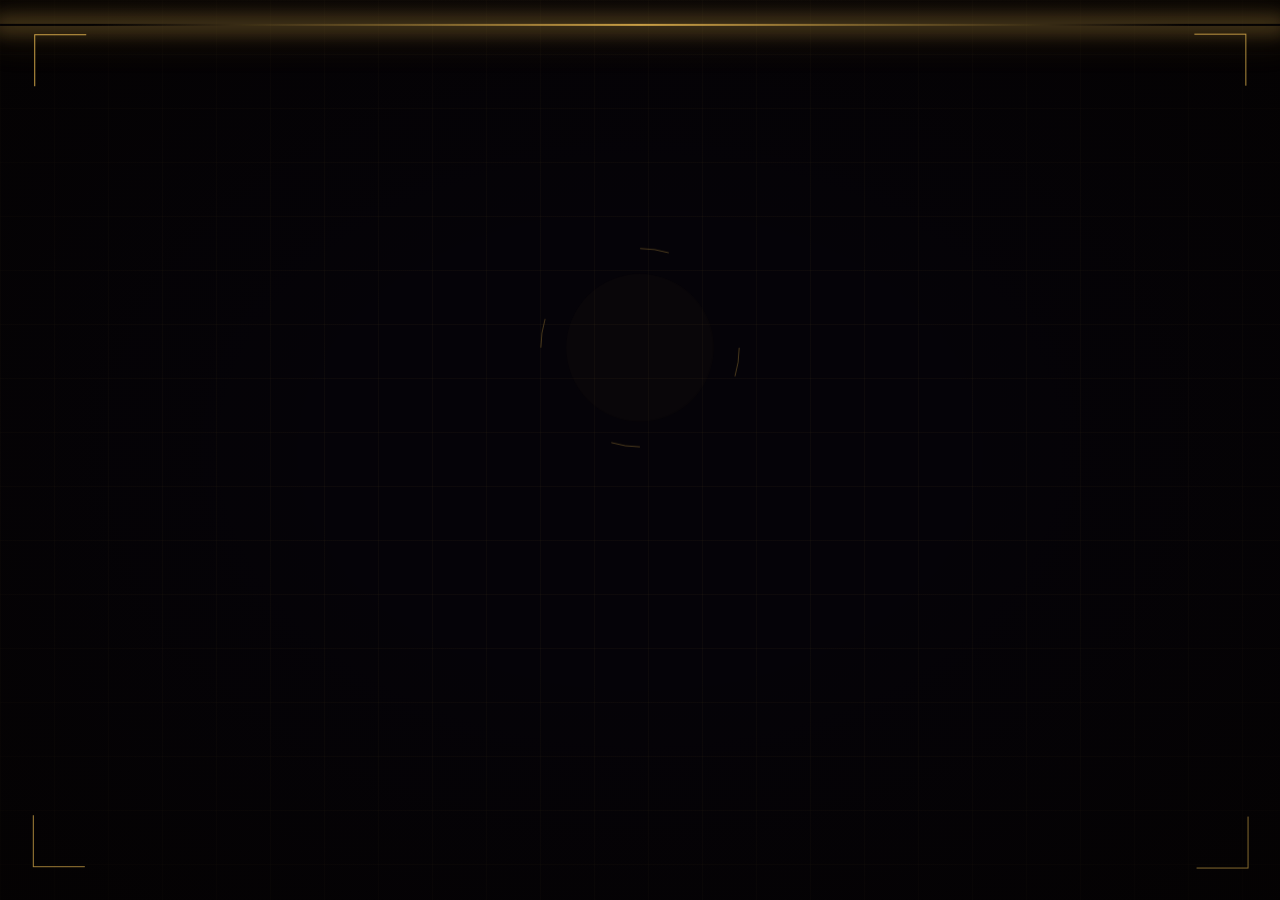
==== index.html @ ce374426 "fix: Public font CORS (relative), SW v2, preload crossorigin fix" ====
﻿<!DOCTYPE html>
<html lang="zh-CN">
<head>
  <meta charset="UTF-8">
  <meta name="viewport" content="width=device-width, initial-scale=1.0, viewport-fit=cover">
  <title>CSC路Alliance锛歅ublic WM</title>
  <link rel="icon" type="image/png" href="picture/websitelogo.png">
  <style>body{opacity:0}</style>
  <link rel="stylesheet" href="css/main.css">
  <link rel="stylesheet" href="css/fui-core.css">
  <link rel="preload" href="/js/price-key.js" as="script">
  <link rel="preload" href="/api/kv?key=wm_items_json" as="fetch">
  <link rel="preload" href="/api/kv?key=avg_prices_full_json" as="fetch">
  <link rel="preconnect" href="https://pwm-api.wfspeed.run" crossorigin>
  <link rel="preconnect" href="https://cdn.jsdelivr.net" crossorigin>
  <link rel="preconnect" href="https://raw.githubusercontent.com" crossorigin>
  <script src="js/fui-core.js"></script>
</head>
<body>
  <canvas id="star-canvas"></canvas>
  <div class="nebula-bg"></div>

  <!-- 椤堕儴 Header锛歭ogo + 6 瀵艰埅 + 鐧诲嚭锛屽叡 8 绛夊垎鍖哄潡锛? 鏉℃殫閲戞枩绾垮垎鍓?-->
  <header class="bw-header">
    <div class="bw-header-row">
      <a href="/" class="bw-htab bw-brand" title="杩斿洖涓婚〉"><span class="bw-tab-fill"></span><span class="bw-nav-shine"></span>
        <img src="picture/WS-logo-2.png" class="bw-brand-logo-img" alt="WS">
        <div class="bw-brand-text">
          <span class="bw-brand-cn">CSC路Alliance</span>
          <span class="bw-brand-sub">PUBLIC <span class="bw-brand-wm">WM</span></span>
        </div>
        <span class="bw-brand-hover-label">閲嶈繑涓婚〉</span>
      </a>
      <span class="bw-nav-slash" aria-hidden="true"></span>
      <a href="https://world.wfspeed.run" target="_blank" rel="noopener" class="bw-htab bw-nav-link"><span class="bw-tab-fill"></span><span class="bw-nav-shine"></span><span class="bw-nav-label">涓栫晫鐘舵€?/span></a>
      <span class="bw-nav-slash" aria-hidden="true"></span>
      <a href="https://eelog.wfspeed.run"      target="_blank" rel="noopener" class="bw-htab bw-nav-link"><span class="bw-tab-fill"></span><span class="bw-nav-shine"></span><span class="bw-nav-label">鏃ュ織鍒嗘瀽</span></a>
      <span class="bw-nav-slash" aria-hidden="true"></span>
      <a href="https://item.wfspeed.run"        target="_blank" rel="noopener" class="bw-htab bw-nav-link"><span class="bw-tab-fill"></span><span class="bw-nav-shine"></span><span class="bw-nav-label">鐗╁搧鏌ヨ</span></a>
      <span class="bw-nav-slash" aria-hidden="true"></span>
      <a href="https://relic.wfspeed.run" target="_blank" rel="noopener" class="bw-htab bw-nav-link"><span class="bw-tab-fill"></span><span class="bw-nav-shine"></span><span class="bw-nav-label">鏍告婧簮</span></a>
      <span class="bw-nav-slash" aria-hidden="true"></span>
      <a href="/quant"                                                        class="bw-htab bw-nav-link"><span class="bw-tab-fill"></span><span class="bw-nav-shine"></span><span class="bw-nav-label">閲忓寲鎿嶄綔</span></a>
      <span class="bw-nav-slash" aria-hidden="true"></span>
      <a href="/auctions"                                                     class="bw-htab bw-nav-link"><span class="bw-tab-fill"></span><span class="bw-nav-shine"></span><span class="bw-nav-label">鎷嶅崠鍔熻兘</span></a>
      <span class="bw-nav-slash" aria-hidden="true"></span>
      <button class="bw-htab bw-nav-link" id="bw-logout-btn" title="閫€鍑虹櫥褰?><span class="bw-tab-fill"></span><span class="bw-nav-shine"></span><span class="bw-nav-label">鐧诲嚭璐﹀彿</span></button>
      <!-- 姹夊牎鎸夐挳锛氫粎绉诲姩绔彲瑙?-->
      <button class="bw-hamburger" id="bw-hamburger" aria-label="瀵艰埅鑿滃崟" aria-expanded="false">
        <span class="bw-tab-fill"></span>
        <span class="bw-hamburger-icon"><span></span><span></span><span></span></span>
      </button>
    </div>
  </header>
  <!-- 绉诲姩绔娊灞夊鑸?-->
  <div class="bw-drawer-overlay" id="bw-drawer-overlay" aria-hidden="true"></div>
  <nav class="bw-drawer" id="bw-drawer" aria-label="绉诲姩绔鑸?>
    <div class="bw-drawer-head">
      <img src="picture/WS-logo-2.png" class="bw-drawer-head-logo" alt="WS">
      <div><span class="bw-drawer-head-cn">CSC路Alliance</span><span class="bw-drawer-head-sub">PUBLIC <span class="bw-brand-wm">WM</span></span></div>
    </div>
    <div class="bw-drawer-nav">
      <a href="/"    class="bw-drawer-link is-current">涓婚〉</a>
      <a href="https://world.wfspeed.run" target="_blank" rel="noopener" class="bw-drawer-link">涓栫晫鐘舵€?/a>
      <a href="https://eelog.wfspeed.run"      target="_blank" rel="noopener" class="bw-drawer-link">鏃ュ織鍒嗘瀽</a>
      <a href="https://item.wfspeed.run"        target="_blank" rel="noopener" class="bw-drawer-link">鐗╁搧鏌ヨ</a>
      <div class="bw-drawer-sep"></div>
      <a href="https://relic.wfspeed.run" target="_blank" rel="noopener" class="bw-drawer-link">鏍告婧簮</a>
      <a href="/quant"      class="bw-drawer-link">閲忓寲鎿嶄綔</a>
      <a href="/auctions"   class="bw-drawer-link">鎷嶅崠鍔熻兘</a>
    </div>
    <div class="bw-drawer-logout">
      <button class="bw-drawer-logout-btn" id="bw-drawer-logout-btn">鐧诲嚭璐﹀彿</button>
    </div>
  </nav>

  <!-- 鐧诲嚭浜屾纭寮圭獥 -->
  <div class="bw-confirm-overlay" id="bw-logout-confirm" aria-hidden="true">
    <div class="bw-confirm-box">
      <span class="bw-c bw-c-tl"></span><span class="bw-c bw-c-tr"></span>
      <span class="bw-c bw-c-bl"></span><span class="bw-c bw-c-br"></span>
      <div class="bw-confirm-icon">
        <svg width="30" height="30" viewBox="0 0 24 24" fill="none" stroke="currentColor" stroke-width="1.8" stroke-linecap="round" stroke-linejoin="round">
          <path d="M9 21H5a2 2 0 0 1-2-2V5a2 2 0 0 1 2-2h4"/>
          <polyline points="16 17 21 12 16 7"/>
          <line x1="21" y1="12" x2="9" y2="12"/>
        </svg>
      </div>
      <div class="bw-confirm-title">纭鐧诲嚭璐﹀彿锛?/div>
      <div class="bw-confirm-sub">鐧诲嚭鍚庨渶閲嶆柊杈撳叆閭涓庡彛浠ら獙璇佽韩浠?/div>
      <div class="bw-confirm-actions">
        <button class="bw-confirm-btn bw-confirm-cancel" id="bw-confirm-cancel">鍙栨秷</button>
        <button class="bw-confirm-btn bw-confirm-ok" id="bw-confirm-ok">纭鐧诲嚭</button>
      </div>
    </div>
  </div>

  <!-- 宸ㄥ瀷 Warframe 寰芥爣鍛煎惛鑳屾櫙 -->
  <div class="bw-wf-bg" aria-hidden="true"><img src="picture/warframe-logo-blue-black.svg" alt=""></div>

  <!-- 绫诲瀷绛涢€夊緞鍚戣彍鍗曪細涓績澶ф寜閽睍寮€涓€鍦堝彲澶嶉€夌殑 tag 鑺辩摚锛屽眳涓浐瀹氬崰灞?75%锛?
       鑳屾櫙妯＄硦锛屽昂瀵哥敤 vw/vh锛堜笉闅忕珯鍐呭瓧鍙风缉鏀惧姛鑳介敊浣嶏級銆傝姳鐡ｇ敱 main.js 鍔ㄦ€佺敓鎴愩€?
       蹇呴』鏀惧湪 main锛坧age-wrap锛夊闈⑩€斺€攑age-wrap 鐨?opacity:.95 浼氳瀹冨彉鎴?
       鍐呴儴 position:fixed 鍏冪礌鐨?containing block锛堜笉鍐嶆槸鐪熸瑙嗗彛锛夛紝
       涔嬪墠鎷嶅崠寮圭獥琚悶鎺夊氨鏄悓涓€涓潙锛岃繖閲屼笉鑳藉啀韪╀竴娆°€?-->
  <div class="bw-radial-overlay" id="bw-radial-overlay" aria-hidden="true">
    <div class="bw-radial-menu" id="bw-radial-menu">
      <button class="bw-radial-center" id="bw-radial-center-btn" title="纭绛涢€?>
        <img src="picture/WS-logo-2.png" alt="纭">
      </button>
    </div>
  </div>

  <!-- 绫诲瀷绛涢€夛細鎵嬫満绔笅鎷夊閫夐潰鏉挎湰浣擄紝鍚屾牱鍥犱负 page-wrap 鐨?opacity:.95
       涓嶈兘鏀惧湪 <main> 閲岄潰锛堜細瀵艰嚧 position:fixed 瀹氫綅鍩哄噯閿欒銆侀潰鏉胯椤跺嚭灞忓箷锛夈€?
       瑙﹀彂鎸夐挳浠嶅湪宸ュ叿鏍忓師浣嶏紝杩欓噷鍙斁灞曞紑鍚庣殑闈㈡澘銆?-->
  <div class="bw-type-dd-panel" id="bw-type-dd-panel" aria-hidden="true">
    <div class="bw-type-dd-list" id="bw-type-dd-list"></div>
    <div class="bw-type-dd-actions">
      <button class="bw-type-dd-btn" id="bw-type-dd-clear" type="button">娓呯┖</button>
      <button class="bw-type-dd-btn bw-type-dd-btn-primary" id="bw-type-dd-apply" type="button">纭畾绛涢€?/button>
    </div>
  </div>

  <main class="page-wrap bw-wrap">
    <!-- 涓汉璧勬枡鍗?-->
    <section class="bw-profile-card" id="bw-profile-card">
      <div class="bw-skel-row" style="width:100px;height:100px;border-radius:50%;flex-shrink:0"></div>
      <div class="bw-profile-info" style="flex:1">
        <div class="bw-skel-row" style="width:160px;height:22px;margin-bottom:.6rem;"></div>
        <div class="bw-skel-row" style="width:240px;height:16px;"></div>
      </div>
    </section>


    <!-- 宸ュ叿鏍?-->
    <div class="bw-toolbar" id="bw-toolbar">
      <div class="bw-toolbar-top">
        <!-- 鍖哄潡鈶狅細璁㈠崟绛涢€?-->
        <div class="bw-tb-group">
          <span class="bw-tb-group-label">璁㈠崟绛涢€?/span>
          <div class="bw-tb-group-body">
            <div class="bw-filter-group">
              <button class="bw-type-pill active" data-type="all">鍏ㄩ儴</button>
              <button class="bw-type-pill" data-type="sell">鍑哄敭</button>
              <button class="bw-type-pill" data-type="buy">姹傝喘</button>
            </div>
            <div class="bw-filter-group">
              <button class="bw-vis-f-btn active" data-vis="all">鍏ㄩ儴</button>
              <button class="bw-vis-f-btn" data-vis="visible">鏄剧ず涓?/button>
              <button class="bw-vis-f-btn" data-vis="hidden">宸查殣钘?/button>
            </div>
            <div class="bw-price-range">
              <input type="number" id="bw-price-min" class="bw-range-input" placeholder="鏈€浣庝环" min="0">
              <span class="bw-range-sep">鈥?/span>
              <input type="number" id="bw-price-max" class="bw-range-input" placeholder="鏈€楂樹环" min="0">
              <span class="bw-range-unit">p</span>
            </div>
            <div class="bw-search-wrap">
              <input type="text" id="bw-search-q" class="bw-search-input" placeholder="鎼滅储鐗╁搧鍚嶇О鈥? autocomplete="off">
            </div>
            <div class="bw-filter-group">
              <button class="bw-special-f-btn" id="bw-filter-special" data-active="0" title="鏄剧ず绋€缂鸿鍗曪紙鏃犲潎浠锋暟鎹?/ 闄嶇骇鐢ㄤ簡鍦ㄧ嚎鍗栧浠锋牸 / 鏍锋湰鏁颁笉瓒?鏉★級">
                <span class="bw-f-dot bw-f-dot-rare"></span>绋€缂?
              </button>
              <button class="bw-alert-f-btn" id="bw-filter-alert" data-active="0" title="鏄剧ず浠锋牸鍋忎綆鐨勮鎶ヨ鍗?>
                <span class="bw-f-dot bw-f-dot-warn"></span>浠锋牸璀︽姤
              </button>
            </div>
            <div class="bw-filter-group">
              <button class="bw-extra-f-btn" id="bw-filter-extra" data-active="0" title="鏄剧ず鐗规畩鐗╁搧璁㈠崟锛堥渶瑕侀澶栧瓧娈碉細閬楃墿/瑁傜絽/楸?瀹濈煶/闆曞儚绛夛級">
                <span class="bw-f-dot bw-f-dot-extra"></span>鐗规畩
              </button>
              <button class="bw-radial-fab" id="bw-radial-fab" title="鎸夌墿鍝佺被鍨嬬瓫閫?>
                <img src="picture/WS-logo-2.png" class="bw-radial-fab-logo" alt="">
                <span class="bw-radial-fab-label">绫诲瀷绛涢€?/span>
              </button>
              <!-- 鎵嬫満绔細鑺辩摚寮忓緞鍚戣彍鍗曚笉閫傚悎灏忓睆锛堣姳鐡ｅ銆佹墜鎸囩簿搴︽湁闄愶級锛?
                   鏀规垚鏅€氱殑涓嬫媺澶嶉€夊垪琛紝鍔熻兘绛変环锛堝悓涓€浠?tag 鏁版嵁銆佸悓涓€濂楀閫夌姸鎬侊級銆?
                   闈㈡澘鏈綋锛?bw-type-dd-panel锛夋尓鍒颁笅鏂?<main> 澶栭潰鍗曠嫭鏀撅紝瑙佸緞鍚戣彍鍗?
                   鏃佽竟鐨勮鏄庘€斺€攑age-wrap 鐨?opacity:.95 浼氳瀹冨彉鎴愬唴閮?position:fixed
                   鍏冪礌鐨勫畾浣嶅熀鍑嗭紝杩欓噷鍙暀瑙﹀彂鎸夐挳鍦ㄥ伐鍏锋爮鍘熶綅銆?-->
              <div class="bw-type-dd-wrap" id="bw-type-dd-wrap">
                <button class="bw-type-dd-trigger" id="bw-type-dd-trigger" type="button">
                  <span>绫诲瀷绛涢€?/span>
                  <span class="bw-type-dd-count" id="bw-type-dd-count" style="display:none">0</span>
                  <svg class="bw-type-dd-arrow" viewBox="0 0 10 6" fill="none"><path d="M1 1l4 4 4-4" stroke="currentColor" stroke-width="1.5" stroke-linecap="round"/></svg>
                </button>
              </div>
            </div>
          </div>
        </div>

        <!-- 鍖哄潡鈶★細鏄剧ず璁剧疆 -->
        <div class="bw-tb-group">
          <span class="bw-tb-group-label">鏄剧ず璁剧疆</span>
          <div class="bw-tb-group-body">
            <span class="bw-order-stats" id="bw-order-stats"></span>
            <div class="bw-mult-wrap" title="浠锋牸鐩爣 = 鍧囦环 脳 鍊嶇巼">
              <span class="bw-mult-label">鍧囦环鍊嶇巼</span>
              <input type="number" id="bw-multiplier" class="bw-mult-input" value="1" min="0.1" max="20" step="0.1">
              <span class="bw-mult-x">脳</span>
            </div>
            <button class="bw-lang-btn" id="bw-lang-btn" title="鍒囨崲涓?鑻辨枃鍚嶇О" aria-label="鍒囨崲璇█">
              <span class="bw-lang-inner">
                <span class="bw-lang-seg active" id="bw-lang-zh">涓?/span>
                <span class="bw-lang-seg" id="bw-lang-en">EN</span>
              </span>
            </button>
            <div class="bw-sort-wrap" id="bw-sort-wrap">
              <button class="bw-sort-trigger" id="bw-sort-trigger">
                <span id="bw-sort-label">鏈€鏂版洿鏂?/span>
                <svg class="bw-sort-arrow" viewBox="0 0 10 6" fill="none"><path d="M1 1l4 4 4-4" stroke="currentColor" stroke-width="1.5" stroke-linecap="round"/></svg>
              </button>
              <div class="bw-sort-dropdown" id="bw-sort-dropdown">
                <div class="bw-sort-item active" data-sort="updated_desc">鏈€鏂版洿鏂?/div>
                <div class="bw-sort-item" data-sort="updated_asc">鏈€鏃╂洿鏂?/div>
                <div class="bw-sort-item" data-sort="name_asc">鍚嶇О姝ｅ簭 A鈫抁</div>
                <div class="bw-sort-item" data-sort="name_desc">鍚嶇О閫嗗簭 Z鈫扐</div>
                <div class="bw-sort-item" data-sort="price_asc">浠锋牸鍗囧簭</div>
                <div class="bw-sort-item" data-sort="price_desc">浠锋牸闄嶅簭</div>
                <div class="bw-sort-item" data-sort="created_desc">鏈€鏂版寕鍏?/div>
                <div class="bw-sort-item" data-sort="created_asc">鏈€鏃╂寕鍏?/div>
                <div class="bw-sort-item" data-sort="qty_desc">鏁伴噺闄嶅簭</div>
                <div class="bw-sort-item" data-sort="qty_asc">鏁伴噺鍗囧簭</div>
              </div>
            </div>
          </div>
        </div>

        <!-- 鍖哄潡鈶細蹇嵎鎿嶄綔 -->
        <div class="bw-tb-group">
          <span class="bw-tb-group-label">蹇嵎鎿嶄綔</span>
          <div class="bw-tb-group-body">
            <button class="bw-vis-all-btn bw-refresh-btn" id="bw-refresh-items-btn" title="閲嶆柊鎷夊彇璁㈠崟涓庣墿鍝佹暟鎹紙鍚腑鏂囧悕锛?>
              <svg class="bw-btn-icon" viewBox="0 0 14 14" fill="none"><path d="M11.5 7A4.5 4.5 0 1 1 7 2.5M11.5 2v3.5H8" stroke="currentColor" stroke-width="1.4" stroke-linecap="round" stroke-linejoin="round"/></svg>
              鍒锋柊璁㈠崟鐘舵€?
            </button>
            <button class="bw-vis-all-btn" id="bw-vis-show-all" title="鏄剧ず鍏ㄩ儴璁㈠崟">鏄剧ず鍏ㄩ儴</button>
            <button class="bw-vis-all-btn is-hide" id="bw-vis-hide-all" title="闅愯棌鍏ㄩ儴璁㈠崟">闅愯棌鍏ㄩ儴</button>
            <button class="bw-create-btn" id="bw-create-btn">
              <svg class="bw-btn-icon" viewBox="0 0 12 12" fill="none"><path d="M6 1.5v9M1.5 6h9" stroke="currentColor" stroke-width="1.7" stroke-linecap="round"/></svg>
              鍒涘缓璁㈠崟
            </button>
          </div>
        </div>
      </div>

      <!-- 鎵归噺鎿嶄綔闈㈡澘锛堝缁堟樉绀猴級 -->
      <div class="bw-batch-panel" id="bw-batch-panel">
        <div class="bw-batch-header">
          <span class="bw-batch-title">鎵归噺缂栬緫</span>
          <span class="bw-batch-count-label">褰撳墠绛涢€?<strong id="bw-batch-count">0</strong> 鏉?路 <span id="bw-batch-type-label" class="bw-batch-type-tag">鍏ㄩ儴</span></span>
          <div class="bw-batch-type-pills" title="鎵归噺鎿嶄綔鑼冨洿">
            <button class="bw-batch-type-pill active" data-bt="all">鍏ㄩ儴</button>
            <button class="bw-batch-type-pill" data-bt="sell">鍑哄敭</button>
            <button class="bw-batch-type-pill" data-bt="buy">姹傝喘</button>
          </div>
        </div>
        <div class="bw-batch-controls">
          <div class="bw-batch-item">
            <label class="bw-batch-field-label">璁惧畾浠锋牸</label>
            <div class="bw-batch-input-row">
              <input type="number" id="bw-batch-price" class="bw-batch-input" placeholder="鐧介噾" min="1">
              <span class="bw-batch-unit">p</span>
              <button class="bw-batch-btn" id="bw-batch-price-btn">搴旂敤</button>
            </div>
          </div>
          <div class="bw-batch-item">
            <label class="bw-batch-field-label">璁惧畾鏁伴噺</label>
            <div class="bw-batch-input-row">
              <input type="number" id="bw-batch-qty" class="bw-batch-input" placeholder="鏁伴噺" min="1">
              <button class="bw-batch-btn" id="bw-batch-qty-btn">搴旂敤</button>
            </div>
          </div>
          <div class="bw-batch-item bw-batch-item-accent">
            <label class="bw-batch-field-label">鍧囦环 脳 鍊嶇巼</label>
            <div class="bw-batch-input-row">
              <input type="number" id="bw-batch-mult-input" class="bw-batch-input" placeholder="鍊嶇巼" min="0.1" step="0.1" value="1">
              <span class="bw-batch-unit">脳</span>
              <button class="bw-batch-btn bw-batch-btn-accent" id="bw-batch-mult-btn">鎵归噺搴旂敤</button>
            </div>
            <div class="bw-round-pills" id="bw-round-pills" title="璁＄畻鍑虹殑鐩爣浠峰啀鍚戜笂鍙栨暣锛堜緥 32 脳 绮剧‘ 鈫?35 / 绮剧‘脳10 鈫?40锛?>
              <button class="bw-round-pill active" data-round="none">绮剧‘</button>
              <button class="bw-round-pill" data-round="5">绮剧‘脳5</button>
              <button class="bw-round-pill" data-round="10">绮剧‘脳10</button>
            </div>
          </div>
          <div class="bw-batch-item">
            <label class="bw-batch-field-label">鍘熶环鍒锋柊璁㈠崟</label>
            <div class="bw-batch-input-row">
              <button class="bw-batch-btn" id="bw-batch-refresh-btn" title="涓嶆敼鍙樹环鏍?鏁伴噺/鍙鎬э紝浠呭埛鏂板綋鍓嶇瓫閫夎鍗曠殑鏇存柊鏃堕棿">鍘熶环鍒锋柊</button>
            </div>
          </div>
        </div>
        <div class="bw-batch-progress" id="bw-batch-progress" style="display:none">
          <div class="bw-batch-bar-wrap">
            <div class="bw-batch-bar" id="bw-batch-bar"></div>
          </div>
          <span class="bw-batch-prog-text" id="bw-batch-prog-text">0 / 0</span>
          <button class="bw-batch-abort-btn" id="bw-batch-abort-btn" title="涓褰撳墠鎵瑰鐞嗕换鍔?>
            <svg width="11" height="11" viewBox="0 0 12 12" fill="currentColor"><rect x="2" y="2" width="8" height="8" rx="1"/></svg>
            涓
          </button>
        </div>

        <!-- 鎵归噺澶辫触鎬侀潰鏉?-->
        <div class="bw-batch-fail" id="bw-batch-fail" style="display:none">
          <span class="bw-c bw-c-tl"></span><span class="bw-c bw-c-tr"></span>
          <span class="bw-c bw-c-bl"></span><span class="bw-c bw-c-br"></span>
          <div class="bw-batch-fail-head">
            <span class="bw-batch-fail-title">
              <svg width="14" height="14" viewBox="0 0 16 16" fill="none"><path d="M8 1.5L14.5 13H1.5L8 1.5z" stroke="currentColor" stroke-width="1.5" stroke-linejoin="round"/><line x1="8" y1="6" x2="8" y2="9" stroke="currentColor" stroke-width="1.5" stroke-linecap="round"/><circle cx="8" cy="11" r=".8" fill="currentColor"/></svg>
              <strong id="bw-batch-fail-n">0</strong> 鏉℃搷浣滃け璐?
            </span>
            <div class="bw-batch-fail-actions">
              <button class="bw-batch-fail-btn" id="bw-batch-fail-toggle">灞曞紑璇︽儏</button>
              <button class="bw-batch-fail-btn bw-batch-fail-retry" id="bw-batch-fail-retry">涓€閿噸璇?/button>
              <button class="bw-batch-fail-btn bw-batch-fail-close" id="bw-batch-fail-close" title="鍏抽棴">鉁?/button>
            </div>
          </div>
          <div class="bw-batch-fail-list" id="bw-batch-fail-list" style="display:none"></div>
        </div>
      </div>
    </div>

    <!-- 浠锋牸璀︽姤娴姩鎸夐挳锛堟湁璀︽姤鏃跺嚭鐜帮級 -->
    <button class="bw-alert-fab" id="bw-alert-fab" style="display:none" title="鏌ョ湅浠锋牸璀︽姤">
      <svg class="bw-fab-icon" viewBox="0 0 16 16" fill="none" width="14" height="14"><path d="M8 1.5L14.5 13H1.5L8 1.5z" stroke="currentColor" stroke-width="1.5" stroke-linejoin="round"/><line x1="8" y1="6" x2="8" y2="9" stroke="currentColor" stroke-width="1.5" stroke-linecap="round"/><circle cx="8" cy="11" r=".8" fill="currentColor"/></svg>
      <span id="bw-alert-fab-n">0</span>
    </button>

    <!-- 璁㈠崟鍒嗘爮 -->
    <section class="bw-orders">
      <div class="bw-orders-col">
        <h2 class="bw-col-title bw-col-sell">鍑哄敭璁㈠崟 <span class="bw-col-count" id="bw-sell-count"></span></h2>
        <div id="bw-sell-list" class="bw-order-list">
          <div class="bw-skel-row"></div><div class="bw-skel-row"></div><div class="bw-skel-row"></div>
        </div>
      </div>
      <div class="bw-orders-col">
        <h2 class="bw-col-title bw-col-buy">姹傝喘璁㈠崟 <span class="bw-col-count" id="bw-buy-count"></span></h2>
        <div id="bw-buy-list" class="bw-order-list">
          <div class="bw-skel-row"></div><div class="bw-skel-row"></div><div class="bw-skel-row"></div>
        </div>
      </div>
    </section>
  </main>

  <!-- 搴曢儴澶囨鏍?-->
  <footer class="bw-footer">
    <div class="bw-footer-sep"></div>
    <div class="bw-footer-inner">
      <div class="bw-beian-row">
        <a href="https://beian.miit.gov.cn/" target="_self" rel="noopener">娌狪CP澶?022033368鍙?/a>
        <img src="picture/gongan-beian.png" alt="鍏畨澶囨" class="bw-beian-icon">
        <a href="https://beian.mps.gov.cn/#/query/webSearch?code=31015102000215" rel="noreferrer" target="_blank">娌叕缃戝畨澶?1015102000215鍙?/a>
      </div>
      <p>Copyright &copy; 2026 CSC Alliance All Rights Reserved.</p>
      <p>鐗规澹版槑锛氭湰绔欐槸绾叕鐩婃€ц川锛屼笖棣栭〉鐨勫僵铏归鏍间笉浠ｈ〃鏀寔鎬у皯鏁扮兢浣擄紝鏈涚煡鎮?/p>
    </div>
  </footer>

  <!-- 渚ц竟蹇嵎瀵艰埅锛氫竴閿洖椤堕儴 / 涓€閿埌搴曢儴 -->
  <div class="bw-scrollnav" id="bw-scrollnav" style="display:none">
    <button class="bw-scrollnav-btn" id="bw-scroll-top-btn" title="鍥炲埌椤堕儴">
      <svg viewBox="0 0 16 16" fill="none" stroke="currentColor" stroke-width="1.8" stroke-linecap="round" stroke-linejoin="round"><path d="M3.5 9.5L8 5l4.5 4.5"/><path d="M3.5 13.5L8 9l4.5 4.5" opacity=".45"/></svg>
    </button>
    <button class="bw-scrollnav-btn" id="bw-scroll-bottom-btn" title="鍒拌揪搴曢儴">
      <svg viewBox="0 0 16 16" fill="none" stroke="currentColor" stroke-width="1.8" stroke-linecap="round" stroke-linejoin="round"><path d="M3.5 6.5L8 11l4.5-4.5" opacity=".45"/><path d="M3.5 2.5L8 7l4.5-4.5"/></svg>
    </button>
  </div>

  <!-- 缂栬緫鎶藉眽閬僵 -->
  <div id="bw-edit-overlay" class="bw-panel-overlay"></div>

  <!-- 缂栬緫鎶藉眽 -->
  <aside id="bw-edit-drawer" class="bw-edit-drawer" role="dialog" aria-modal="true" aria-label="缂栬緫璁㈠崟">
    <span class="bw-c bw-c-tl"></span><span class="bw-c bw-c-tr"></span>
    <span class="bw-c bw-c-bl"></span><span class="bw-c bw-c-br"></span>
    <div class="bw-drawer-header">
      <span class="bw-drawer-title" id="bw-drawer-item-name">鈥?/span>
      <button class="bw-drawer-close" id="bw-drawer-close" title="鍏抽棴"><svg viewBox="0 0 10 10" fill="none" width="10" height="10"><path d="M1.5 1.5l7 7M8.5 1.5l-7 7" stroke="currentColor" stroke-width="1.6" stroke-linecap="round"/></svg></button>
    </div>
    <div class="bw-drawer-body">
      <div class="bw-drawer-type-badge" id="bw-drawer-type-badge"></div>

      <div class="bw-drawer-field">
        <label class="bw-drawer-label">鍙鎬?/label>
        <div class="bw-vis-pills">
          <button class="bw-vis-pill" data-val="true" id="bw-pill-visible">鏄剧ず</button>
          <button class="bw-vis-pill" data-val="false" id="bw-pill-hidden">闅愯棌</button>
        </div>
      </div>

      <div class="bw-drawer-field">
        <label class="bw-drawer-label" for="bw-drawer-price">浠锋牸锛堢櫧閲戯級</label>
        <div class="bw-drawer-input-wrap">
          <input type="number" id="bw-drawer-price" class="bw-drawer-input" min="1" max="900000" placeholder="渚嬪: 120">
          <span class="bw-drawer-input-unit">p</span>
        </div>
        <div class="bw-drawer-price-hint" id="bw-drawer-price-hint"></div>
      </div>

      <div class="bw-drawer-field">
        <label class="bw-drawer-label" for="bw-drawer-qty">鏁伴噺</label>
        <div class="bw-drawer-input-wrap">
          <input type="number" id="bw-drawer-qty" class="bw-drawer-input" min="1" max="9999" placeholder="渚嬪: 1">
        </div>
      </div>

      <div class="bw-drawer-field" id="bw-drawer-bulk-wrap" style="display:none">
        <label class="bw-drawer-label">鎵归噺浜ゆ槗</label>
        <div class="bw-vis-pills">
          <button class="bw-vis-pill" id="bw-drawer-bulk-on">寮€鍚?/button>
          <button class="bw-vis-pill active" id="bw-drawer-bulk-off">鍏抽棴</button>
        </div>
      </div>

      <div class="bw-drawer-field" id="bw-drawer-per-trade-wrap" style="display:none">
        <label class="bw-drawer-label" for="bw-drawer-per-trade">鎵规澶у皬锛?鈥?锛?/label>
        <div class="bw-drawer-input-wrap">
          <input type="number" id="bw-drawer-per-trade" class="bw-drawer-input" min="1" max="6" placeholder="1鈥?">
        </div>
      </div>

      <div class="bw-drawer-field" id="bw-drawer-rank-wrap" style="display:none">
        <label class="bw-drawer-label" for="bw-drawer-rank" id="bw-drawer-rank-label">绛夌骇</label>
        <div class="bw-drawer-input-wrap">
          <input type="number" id="bw-drawer-rank" class="bw-drawer-input" min="0" value="0">
        </div>
      </div>

      <div class="bw-drawer-actions">
        <button class="bw-drawer-btn bw-drawer-btn-update" id="bw-drawer-update">鏇存柊</button>
        <button class="bw-drawer-btn bw-drawer-btn-delete" id="bw-drawer-delete">鍒犻櫎璁㈠崟</button>
      </div>

      <div class="bw-drawer-confirm-del" id="bw-drawer-confirm-del">
        <p class="bw-drawer-confirm-text">纭鍒犻櫎姝よ鍗曪紵姝ゆ搷浣滀笉鍙挙閿€銆?/p>
        <div class="bw-drawer-confirm-btns">
          <button class="bw-drawer-btn bw-drawer-btn-cancel" id="bw-drawer-confirm-no">鍙栨秷</button>
          <button class="bw-drawer-btn bw-drawer-btn-delete-confirm" id="bw-drawer-confirm-yes">纭鍒犻櫎</button>
        </div>
      </div>

      <div class="bw-drawer-msg" id="bw-drawer-msg"></div>
    </div>
  </aside>

  <!-- 鍒涘缓鎶藉眽閬僵 -->
  <div id="bw-create-overlay" class="bw-panel-overlay"></div>

  <!-- 鍒涘缓鎶藉眽 -->
  <aside id="bw-create-drawer" class="bw-edit-drawer" role="dialog" aria-modal="true" aria-label="鍒涘缓璁㈠崟">
    <span class="bw-c bw-c-tl"></span><span class="bw-c bw-c-tr"></span>
    <span class="bw-c bw-c-bl"></span><span class="bw-c bw-c-br"></span>
    <div class="bw-drawer-header">
      <span class="bw-drawer-title">鍒涘缓鏂拌鍗?/span>
      <button class="bw-drawer-close" id="bw-create-close" title="鍏抽棴"><svg viewBox="0 0 10 10" fill="none" width="10" height="10"><path d="M1.5 1.5l7 7M8.5 1.5l-7 7" stroke="currentColor" stroke-width="1.6" stroke-linecap="round"/></svg></button>
    </div>
    <div class="bw-drawer-body">
      <div class="bw-drawer-field">
        <label class="bw-drawer-label">鐗╁搧鎼滅储</label>
        <div class="bw-item-search-wrap">
          <input type="text" id="bw-create-item-q" class="bw-drawer-input" placeholder="杈撳叆涓枃鎴栬嫳鏂囧悕绉扳€? autocomplete="off">
          <input type="hidden" id="bw-create-item-id">
          <div class="bw-item-dropdown" id="bw-item-dropdown"></div>
        </div>
      </div>

      <div class="bw-drawer-field">
        <label class="bw-drawer-label">璁㈠崟绫诲瀷</label>
        <div class="bw-vis-pills">
          <button class="bw-vis-pill active" id="bw-create-type-sell">鍑哄敭</button>
          <button class="bw-vis-pill" id="bw-create-type-buy">姹傝喘</button>
        </div>
      </div>

      <div class="bw-drawer-field">
        <label class="bw-drawer-label">鍙鎬?/label>
        <div class="bw-vis-pills">
          <button class="bw-vis-pill active" id="bw-create-vis-on">鏄剧ず</button>
          <button class="bw-vis-pill" id="bw-create-vis-off">闅愯棌</button>
        </div>
      </div>

      <div class="bw-drawer-field">
        <label class="bw-drawer-label" for="bw-create-price">浠锋牸锛堢櫧閲戯級</label>
        <div class="bw-drawer-input-wrap">
          <input type="number" id="bw-create-price" class="bw-drawer-input" min="1" max="900000" placeholder="渚嬪: 120">
          <span class="bw-drawer-input-unit">p</span>
        </div>
      </div>

      <div class="bw-drawer-field">
        <label class="bw-drawer-label" for="bw-create-qty">鏁伴噺</label>
        <div class="bw-drawer-input-wrap">
          <input type="number" id="bw-create-qty" class="bw-drawer-input" min="1" max="9999" placeholder="渚嬪: 1" value="1">
        </div>
      </div>

      <div class="bw-drawer-field" id="bw-create-bulk-wrap" style="display:none">
        <label class="bw-drawer-label">鎵归噺浜ゆ槗</label>
        <div class="bw-vis-pills">
          <button class="bw-vis-pill" id="bw-create-bulk-on">寮€鍚?/button>
          <button class="bw-vis-pill active" id="bw-create-bulk-off">鍏抽棴</button>
        </div>
      </div>

      <div class="bw-drawer-field" id="bw-create-per-trade-wrap" style="display:none">
        <label class="bw-drawer-label" for="bw-create-per-trade">鎵规澶у皬锛?鈥?锛?/label>
        <div class="bw-drawer-input-wrap">
          <input type="number" id="bw-create-per-trade" class="bw-drawer-input" min="1" max="6" value="1">
        </div>
      </div>

      <div class="bw-drawer-field" id="bw-create-rank-wrap" style="display:none">
        <label class="bw-drawer-label" for="bw-create-rank" id="bw-create-rank-label">绛夌骇</label>
        <div class="bw-drawer-input-wrap">
          <input type="number" id="bw-create-rank" class="bw-drawer-input" min="0" value="0">
        </div>
      </div>

      <div class="bw-drawer-field" id="bw-create-subtype-wrap" style="display:none">
        <label class="bw-drawer-label" for="bw-create-subtype">瀛愮被鍨?/label>
        <select id="bw-create-subtype" class="bw-drawer-select"></select>
      </div>

      <div class="bw-drawer-actions">
        <button class="bw-drawer-btn bw-drawer-btn-update" id="bw-create-submit">鍒涘缓璁㈠崟</button>
      </div>
      <div class="bw-drawer-msg" id="bw-create-msg"></div>
    </div>
  </aside>

  <script src="js/vendor/gsap/gsap.min.js"></script>
  <script src="js/vendor/gsap/ScrollTrigger.min.js"></script>
  <script src="js/shared.js"></script>
  <script src="js/price-key.js"></script>
  <script src="js/main.js"></script>
<!-- 閲嶈鎻愰啋 鈥?鏆楃孩澶у瀷灞呬腑寮圭獥锛堢櫥褰曢〉/涓婚〉鍏辩敤锛?-->
<div class="bw-important-overlay" id="bw-important-overlay" aria-hidden="true">
  <div class="bw-important-box" role="dialog" aria-modal="true" aria-labelledby="bw-important-title">
    <span class="bw-c bw-c-tl"></span><span class="bw-c bw-c-tr"></span>
    <span class="bw-c bw-c-bl"></span><span class="bw-c bw-c-br"></span>
    <button class="bw-important-x" id="bw-important-x" aria-label="鍏抽棴">脳</button>
    <div class="bw-important-icon">!</div>
    <div class="bw-important-title" id="bw-important-title">閲嶈鎻愰啋</div>
    <div class="bw-important-msg">
      <p>璇峰ぇ瀹舵敞鎰忥紝WM鐩墠灞呯劧缁?span class="bw-important-hl">銆愬垏鎹㈠湪绾跨姸鎬併€?/span>涔熷姞浜嗕竴涓獙璇佹満鍒讹紝瀵艰嚧鏈珯宸叉棤娉曞湪绔欏唴杩涜<span class="bw-important-hl">銆愮淮鎸?鏀瑰姩 鍦ㄧ嚎鐘舵€併€?/span>鐨勬搷浣滐紝浣嗘垜浠喅瀹氭柊澧?span class="bw-important-hl">銆愭壒閲忔搷浣溿€?/span>鍔熻兘锛屼互搴斿WM鐨勮繖绉嶉€嗗ぉ鏀瑰姩锛屼互鎻愬崌澶у鐨勪娇鐢ㄤ綋楠屻€?/p>
      <p>澶у鐜板湪鍙互浣跨敤鏈珯鐨勬墍鏈夋壒閲忔搷浣滃姛鑳斤紝渚嬪<span class="bw-important-hl">銆愭壒閲忔敼浠枫€?/span>銆?span class="bw-important-hl">銆愭壒閲忎笂鏋躲€?/span>銆?span class="bw-important-hl">銆愭壒閲忎笅鏋躲€?/span>绛夊姛鑳姐€傝櫧鐒舵湰绔欎笉鑳藉府鍔╁ぇ瀹剁ǔ瀹氱淮鎸乄M鐨勫湪绾跨姸鎬佷簡锛屼絾鍚屾牱甯屾湜鍙互閫氳繃杩欎簺鎵归噺鎿嶄綔锛岃澶у鐨勪氦鏄撲箣鏃呮洿鍔犳柟渚裤€?/p>
    </div>
    <button class="bw-important-close" id="bw-important-close">鎴戠煡閬撲簡</button>
  </div>
</div>
<script>
(function(){
  var overlay = document.getElementById('bw-important-overlay');
  if(!overlay) return;
  function open(){ overlay.classList.add('show'); overlay.setAttribute('aria-hidden','false'); document.body.style.overflow='hidden'; }
  function close(){ overlay.classList.remove('show'); overlay.setAttribute('aria-hidden','true'); document.body.style.overflow=''; }
  var btn = document.getElementById('bw-important-close');
  var xbtn = document.getElementById('bw-important-x');
  if(btn) btn.addEventListener('click', close);
  if(xbtn) xbtn.addEventListener('click', close);
  overlay.addEventListener('click', function(e){ if(e.target===overlay) close(); });
  document.addEventListener('keydown', function(e){ if(e.key==='Escape' && overlay.classList.contains('show')) close(); });
  function tryOpen(){ open(); }
  if(document.readyState==='loading'){
    document.addEventListener('DOMContentLoaded', function(){ setTimeout(tryOpen, 1400); });
  } else { setTimeout(tryOpen, 1400); }
})();
</script>

</body>
</html>
---- css/main.css ----
/* ═══════════════════════════════════════════════════════════
   main.css —— CSC·Alliance：Boss Tool
   ═══════════════════════════════════════════════════════════ */

@font-face {
  font-family: 'xszt';
  src: url('../fonts/xszt.woff2') format('woff2'),
       url('../fonts/xszt.ttf')   format('truetype');
  font-weight: 400 900;
  font-style: normal;
  font-display: swap;
}

/* ── 可选字体：中文（体积大，只提供 woff2，优先走 Ws-Web CDN，本仓副本兜底） ── */
@font-face {
  font-family: '仓迹高德国妙黑';  src: url('../fonts/仓迹高德国妙黑.woff2') format('woff2');
  font-weight: 400 900; font-style: normal; font-display: swap;
}
@font-face {
  font-family: '演示秋鸿楷';  src: url('../fonts/演示秋鸿楷.woff2') format('woff2');
  font-weight: 400 900; font-style: normal; font-display: swap;
}
@font-face {
  font-family: 'QIJIFALLBACK';  src: url('../fonts/QIJIFALLBACK.woff2') format('woff2');
  font-weight: 400 900; font-style: normal; font-display: swap;
}

/* ── 可选字体：英文/数字 ── */
@font-face {
  font-family: 'Teko-Bold-5';  src: url('../fonts/Teko-Bold-5.woff2') format('woff2');
  font-weight: 700; font-style: normal; font-display: swap;
}
@font-face {
  font-family: 'LEMONMILK-MediumItalic';  src: url('../fonts/LEMONMILK-MediumItalic.woff2') format('woff2');
  font-weight: 500; font-style: italic; font-display: swap;
}
@font-face {
  font-family: 'Cako-Black';  src: url('../fonts/Cako-Black.woff2') format('woff2');
  font-weight: 900; font-style: normal; font-display: swap;
}
@font-face {
  font-family: 'Adieu-Regular-Bold';  src: url('../fonts/Adieu-Regular-Bold.woff2') format('woff2');
  font-weight: 700; font-style: normal; font-display: swap;
}
@font-face {
  font-family: 'Elsie-Black';  src: url('../fonts/Elsie-Black.woff2') format('woff2');
  font-weight: 900; font-style: normal; font-display: swap;
}

:root {
  --c-bg:    #07080f;
  --c-bg2:   #0d101e;
  --c-card:  rgba(10,16,34,0.84);
  --c-text:  #cce0f5;   /* 提亮 */
  --c-text2: #8aaccc;   /* 提亮副文本 */
  --c-white: #f4faff;

  /* ── 主题基础色通道（金皮=原值，零回归；赛博皮由下方 override 切换） ── */
  --g-primary: 212,168,74;   /* 主金 */
  --g-mid:     192,148,58;   /* 中金 */
  --g-deep:    185,142,52;   /* 深金/描边 */
  --g-hi:      255,215,100;  /* 高光金 */

  --c-gold-bright: #d4a84a;
  --c-gold-mid:    rgba(var(--g-primary),0.9);
  --c-gold-dim:    rgba(var(--g-mid),0.55);
  --c-gold-faint:  rgba(var(--g-mid),0.22);
  --c-border:      rgba(var(--g-deep),0.38);
  --c-border-s:    rgba(var(--g-primary),0.6);

  /* 求购/出售/警告语义色（标记色：色条/边框/图标用；文字请走下方 --c-*-text 文字档）。
     早年在本 :root 与文末"P2 校准"段各定义了一份 --c-sell/--c-buy，后者实际生效，
     两处数值漂移容易误导——合并到此唯一定义点并保留校准后的生效值，文末重复块已删。 */
  --c-sell: #c44898;  /* 品红降饱和度，不再那么刺眼 */
  --c-buy:  #1e9068;  /* 绿色偏冷，与暗金底色更协调 */
  --c-warn: #e8924a;

  /* 三档"表面"渐变：header(顶栏)/panel(工具栏等大面板)/card(订单行等小卡片)。
     之前全站大量组件直接写死深色渐变字面量，导致主题切换时只有最外层背景跟着变，
     导航栏/资料卡/订单卡片全都没反应——统一改成引用这三个变量，每套主题各自
     override 一份，才能让"护眼色调""极简模式"这些真正贯彻到每个组件。 */
  --c-header-grad: linear-gradient(180deg, rgba(28,22,10,.97) 0%, rgba(18,15,32,.97) 38%, rgba(9,12,26,.99) 100%);
  --c-panel-grad:  linear-gradient(160deg, rgba(16,20,42,.97) 0%, rgba(8,10,22,.98) 100%);
  --c-card-grad:   linear-gradient(160deg, rgba(12,18,38,.9) 0%, rgba(8,12,26,.95) 100%);

  /* ══ 语义变量槽层（五主题设计审计收口）：组件一律消费下列槽位，颜色字面量
        只允许出现在本 :root 与四个主题覆盖块里（取值依据见 DESIGN.md「语义变量槽层」） ══ */

  /* 输入框：暗色主题是"黑底凹槽"，浅底主题是"米白凹槽"；focus 只许同档加深/提亮，不换色相 */
  --c-input-bg: rgba(0,0,0,.45);
  --c-input-focus-bg: rgba(0,0,0,.6);
  --c-input-text: var(--c-white);
  --c-input-placeholder: rgba(96,120,152,.5);

  /* 幽灵按钮（无填充弱按钮）三件套：底色/描边/hover 提亮档。
     注意 hover 是"底色提亮档"（比 bg 高一档透明度），不是描边色 */
  --c-btn-ghost-bg: rgba(255,255,255,.05);
  --c-btn-ghost-border: rgba(255,255,255,.14);
  --c-btn-ghost-hover: rgba(255,255,255,.12);

  /* 浮起表面（第四档）：下拉/抽屉等浮层的渐变底 + option 等纯色底，
     比 card 更深一档才能压住浮层；minimal 不用渐变，两者同为纯色 */
  --c-float-grad: linear-gradient(160deg, #0c1122 0%, #080d1a 60%, #070810 100%);
  --c-float-bg: #0d101e;

  /* 语义色文字档：语义徽章/提示文案里的文字色，暗底 pastel 档；
     浅底主题调深、dark 降饱和（标记色 --c-sell/--c-buy/--c-warn 本身不动） */
  --c-sell-text: #e07ab8;
  --c-buy-text:  #3dd6a0;
  --c-warn-text: #f0a866;
  --c-err-text:  #e8a4cf;

  /* 功能色通道（RGB 三通道槽，用法同 --g-*）：gold 里历史散落的紫/蓝装饰字面量
     全部收编进这两条，让金回归唯一主角；cyber 下对齐霓虹分职（紫=装饰、蓝=主操作） */
  --c-special: 150,80,220;  /* 稀缺/特殊 紫（装饰） */
  --c-info:    80,160,240;  /* 信息/主操作 蓝 */

  /* 系统横幅三件套（整页级错误/维护条）：同族同调，浅底主题整体调浅 */
  --c-alert-bg: #7c2d2d;
  --c-alert-border: #ffc4c4;
  --c-alert-text: #f8d7d7;

  /* 装饰槽：星云染色（RGB 通道）、弹窗遮罩；
     投影色通道——浅底主题换暖棕，纯黑投影落在纸面上会发脏 */
  --c-nebula-tint: 145,95,25;
  --c-mask: rgba(4,6,15,.76);
  --c-shadow-rgb: 0,0,0;

  --r-sm: 4px;
  --r-md: 8px;
  --r-lg: 14px;

  --ease-fast: .18s ease;
  --ease-spring: cubic-bezier(.22,.68,0,1.2);

  /* 4级卡片深度阴影体系 */
  --shadow-bg:    0 2px 12px rgba(0,0,0,.4);
  --shadow-panel: 0 4px 48px rgba(0,0,0,.65), 0 1px 0 rgba(var(--g-primary),.08) inset, 0 0 0 .5px rgba(var(--g-primary),.06) inset;
  --shadow-card:  0 2px 16px rgba(0,0,0,.5), 0 1px 0 rgba(var(--g-primary),.06) inset;
  --shadow-hover: 0 8px 32px rgba(0,0,0,.55), 0 0 20px rgba(var(--g-primary),.12);

  /* 中文 / 英文+数字 分离字体通道：JS 只需改这两个变量，--f-main 自动重组。
     浏览器按 --f-main 列表顺序逐字符找可用字形，英文槽找不到中文字形会
     自动落到中文槽，天然实现"数字随英文、汉字随中文"，无需手动分流逻辑。 */
  --f-cjk-name: 'xszt';
  --f-en-name:  'xszt';
  --f-main: var(--f-en-name), var(--f-cjk-name), 'PingFang SC', 'Microsoft YaHei', sans-serif;
}

/* ── 赛博朋克主题：蓝紫白红霓虹穿插 + 大量流动渐变（用户明确指定色系）。
   --g-primary/mid/deep/hi 四槽位放蓝/紫/深蓝/红，"白"作为渐变里的高光过渡色
   （--cyber-flow-grad），而非塞进某个静态槽——静态变量装不下 5 种色还要循环流动，
   用一条完整渐变去表达"穿插"这个动态效果才对。配合 --cyber-flow-size +
   cyberFlow 动画，可在任意元素上做"蓝→紫→白→红→蓝"流动光效（见下方
   .bw-nav-shine/.bw-tab-fill 的 cyber 专属覆盖）。 ── */
html[data-fui-theme="cyber"] {
  --g-primary: 60,120,255;    /* 电蓝 */
  --g-mid:     150,60,255;    /* 紫罗兰 */
  --g-deep:    40,70,180;     /* 深蓝描边 */
  --g-hi:      255,60,110;    /* 霓虹红/洋红高光 */
  --c-gold-bright: #3c78ff;
  --c-bg:  #070513;
  --c-bg2: #0d0221;
  --cyber-flow-grad: linear-gradient(90deg, #3c78ff, #9633ff, #ffffff, #ff3c6e, #9633ff, #3c78ff);
  --cyber-flow-size: 300% 100%;
  --c-header-grad: linear-gradient(180deg, rgba(20,8,40,.97) 0%, rgba(12,4,28,.97) 38%, rgba(6,3,18,.99) 100%);
  --c-panel-grad:  linear-gradient(160deg, rgba(18,10,42,.95) 0%, rgba(9,3,22,.97) 100%);
  --c-card-grad:   linear-gradient(160deg, rgba(16,8,38,.9) 0%, rgba(9,3,22,.95) 100%);
  /* ── 语义槽覆盖：凹槽/浮层带蓝紫调，功能色对齐霓虹分职（紫=装饰、蓝=主操作）。
        语义文字档沿用 gold pastel 档——霓虹深底上 pastel 依然最清晰，不单独覆盖 ── */
  --c-input-bg: rgba(5,4,22,.5);
  --c-input-focus-bg: rgba(5,4,22,.68);
  --c-input-text: var(--c-white);
  --c-input-placeholder: rgba(105,125,190,.55);
  --c-btn-ghost-bg: rgba(110,140,255,.06);
  --c-btn-ghost-border: rgba(110,140,255,.18);
  --c-btn-ghost-hover: rgba(110,140,255,.14);
  --c-float-grad: linear-gradient(160deg, #150a30 0%, #0c0520 60%, #070312 100%);
  --c-float-bg: #120a28;
  --c-special: 150,60,255;   /* 霓虹紫（装饰） */
  --c-info: 60,120,255;      /* 电蓝（主操作） */
  --c-alert-bg: #5c1428;
  --c-alert-border: #ff7a96;
  --c-alert-text: #ffd0da;
  --c-nebula-tint: 96,60,220;
  --c-mask: rgba(6,3,16,.8);
  --c-shadow-rgb: 4,2,14;
}

/* ── 暗黑色调：完全碳素画风，黑底白字，能看清内容即可（用户明确指定）。
   之前只覆盖了强调色通道，--c-text 仍继承 :root 的浅蓝、--c-card 仍是深蓝
   半透明——不是真正的黑白碳素风，这次补齐文字色/卡片色，彻底去彩色化。 ── */
html[data-fui-theme="dark"] {
  --g-primary: 190,196,206;
  --g-mid:     150,156,168;
  --g-deep:    110,116,128;
  --g-hi:      230,236,244;
  --c-gold-bright: #c6ccd6;
  --c-bg:  #08090b;
  --c-bg2: #0d0f12;
  --c-card: rgba(30,31,34,.84);  /* 随灰阶拉开同步提到 28-34 区间 */
  --c-text:  #f0f0f0;
  --c-text2: #a0a0a0;
  --c-white: #ffffff;
  --c-header-grad: linear-gradient(180deg, rgba(20,20,22,.97) 0%, rgba(14,14,16,.97) 38%, rgba(4,4,5,.99) 100%);
  /* 碳素仪器灰阶：卡/面板明度从原来的 8-22 提到 28-34 区间，层次靠明度差而非色相区分 */
  --c-panel-grad:  linear-gradient(160deg, rgba(34,35,38,.95) 0%, rgba(26,27,30,.97) 100%);
  --c-card-grad:   linear-gradient(160deg, rgba(32,33,36,.9) 0%, rgba(26,27,30,.95) 100%);
  /* ── 语义槽覆盖：中性灰凹槽/浮层；语义文字档整体降饱和——仪表信号灯定位，能辨向即可 ── */
  --c-input-bg: rgba(255,255,255,.05);
  --c-input-focus-bg: rgba(255,255,255,.09);
  --c-input-text: var(--c-white);
  --c-input-placeholder: rgba(160,160,160,.5);
  --c-btn-ghost-bg: rgba(255,255,255,.04);
  --c-btn-ghost-border: rgba(255,255,255,.12);
  --c-btn-ghost-hover: rgba(255,255,255,.1);
  --c-float-grad: linear-gradient(160deg, #2a2b2e 0%, #1a1b1d 100%);
  --c-float-bg: #222326;
  --c-sell-text: #c98bab;
  --c-buy-text:  #4fbc93;
  --c-warn-text: #d99a62;
  --c-err-text:  #c993b8;
  --c-special: 140,90,205;
  --c-info: 110,150,200;
  --c-alert-bg: #5c2828;
  --c-alert-border: #c98f8f;
  --c-alert-text: #e6cdcd;
  --c-mask: rgba(0,0,0,.78);
  --c-shadow-rgb: 0,0,0;
  --fui-vignette: rgba(2,2,2,.85);
  --fui-logo-bg:  radial-gradient(circle at 50% 55%,rgba(24,24,24,.85) 0%,rgba(10,10,10,.96) 55%,rgba(2,2,2,.99) 100%);
  --fui-label-cn: rgba(240,240,240,.95);
}
/* 碳素仪器装饰降级：暖雾星云整层关闭、徽标 glitch 的色偏（hue-rotate）不再触发，
   只留呼吸明暗——仪器面板不需要氛围特效 */
html[data-fui-theme="dark"] .nebula-bg { display: none; }
html[data-fui-theme="dark"] .bw-wf-bg img.glitching { animation: wfBreath 10.8s ease-in-out infinite; }

/* ── 护眼色调：二次专业化设计，放弃旧版"护眼绿"套路（那其实是对比度陷阱，
   绿底+深绿字看似柔和实则容易糊在一起），改用主流电子阅读器验证过的暖色
   纸质基调（参考 Kindle/微信读书"米黄/护眼"模式）：低饱和暖米白背景
   + 暖棕灰正文，规避蓝光刺激的同时保证长时间阅读不费眼、字迹依然清晰。
   强调色改用暖金棕（跟站点原本的金色调性一脉相承，只是压暗压柔应对浅底）。 ── */
html[data-fui-theme="eyecare"] {
  --g-primary: 152,112,58;    /* 暖金棕强调（按钮/边框/图标），与浅色纸质背景协调 */
  --g-mid:     132,96,50;
  --g-deep:    108,78,42;
  --g-hi:      178,136,74;    /* 较亮暖金，hover态 */
  --c-gold-bright: #8a6636;
  --c-bg:  #f2e9d6;           /* 暖米白纸质底色，接近主流阅读App的护眼模式 */
  --c-bg2: #ece0c8;
  --c-card: rgba(255,251,242,.62);
  --c-text:  #4a4138;         /* 暖棕灰正文，避免纯黑的高对比刺激感 */
  --c-text2: #8a7d68;
  --c-white: #2f2a22;
  --shadow-bg:    0 2px 12px rgba(120,95,55,.12);
  --shadow-panel: 0 4px 32px rgba(120,95,55,.14), 0 1px 0 rgba(255,255,255,.55) inset, 0 0 0 .5px rgba(152,112,58,.1) inset;
  --shadow-card:  0 2px 12px rgba(120,95,55,.1), 0 1px 0 rgba(255,255,255,.55) inset;
  --shadow-hover: 0 6px 20px rgba(120,95,55,.16), 0 0 14px rgba(152,112,58,.1);
  --fui-vignette: rgba(200,175,130,.3);
  --fui-logo-bg:  radial-gradient(circle at 50% 55%, rgba(255,251,242,.94) 0%, rgba(240,229,202,.97) 55%, rgba(224,208,172,1) 100%);
  --fui-label-cn: rgba(74,65,56,.92);
  /* 纸质浅色调：顶栏/面板/卡片都用暖米白系，不再是深色导航栏突兀地扣在浅色内容上 */
  --c-header-grad: linear-gradient(180deg, rgba(238,228,203,.97) 0%, rgba(230,217,186,.97) 60%, rgba(222,207,172,.99) 100%);
  --c-panel-grad:  linear-gradient(160deg, rgba(255,251,242,.72) 0%, rgba(246,238,220,.8) 100%);
  --c-card-grad:   linear-gradient(160deg, rgba(255,252,245,.68) 0%, rgba(248,240,222,.78) 100%);
  /* ── 语义槽覆盖：浅底全面米白化——凹槽/浮层/幽灵按钮换暖米白+暖棕描边，
        语义文字档调深（pastel 在纸面上会糊成一片），遮罩/投影统一暖棕不发脏 ── */
  --c-input-bg: rgba(255,252,245,.75);
  --c-input-focus-bg: #fffdf8;
  --c-input-text: var(--c-white);   /* eyecare 的 --c-white 语义反转为深棕 #2f2a22 */
  --c-input-placeholder: rgba(138,125,104,.55);
  --c-btn-ghost-bg: rgba(152,112,58,.06);
  --c-btn-ghost-border: rgba(152,112,58,.28);
  --c-btn-ghost-hover: rgba(152,112,58,.12);
  --c-float-grad: linear-gradient(160deg, #fbf5e8 0%, #f2e8d0 100%);
  --c-float-bg: #faf3e3;
  --c-sell-text: #a03c7a;
  --c-buy-text:  #1e7a52;
  --c-warn-text: #b06a20;
  --c-err-text:  #8f2a6b;
  --c-special: 124,62,184;
  --c-info: 58,108,196;
  --c-alert-bg: #f6ddd6;
  --c-alert-border: #a84434;
  --c-alert-text: #7c2d22;
  --c-nebula-tint: 196,158,96;   /* 极淡暖棕，纸面上只留一点暖意 */
  --c-mask: rgba(120,95,55,.35);
  --c-shadow-rgb: 120,95,55;
}
/* 护眼模式下关闭巨型 Warframe 徽标背景呼吸动效——大面积深色装饰图案会
   直接破坏纸质护眼底色的干净观感，且晃动动效本身就是护眼场景要规避的东西 */
html[data-fui-theme="eyecare"] .bw-wf-bg { display: none !important; }

/* ── 极简模式：视觉基调改为与护眼模式同源的暖米纸质色（不再是刺眼的纯白底黑字），
   强制系统字体，关闭一切装饰性动效与非必要背景元素——网速特别差的用户专用，
   功能不减、带宽最小化。配色数值直接对齐护眼模式的 --g-primary/文字色，
   保证两个模式视觉语言一致；区别只在于本模式仍然是纯色平铺（不用渐变/半透明
   合成），把渲染开销压到最低，网络带宽方面同样保持原有的"不加载背景大图/
   不跑装饰动效"策略——这些都只影响视觉渲染，不涉及在线状态维持的心跳请求，
   后者由独立的定时器逻辑负责，不受本主题任何设置影响。 ── */
html[data-fui-theme="minimal"] {
  --g-primary: 152,112,58;
  --g-mid:     132,96,50;
  --g-deep:    108,78,42;
  --g-hi:      178,136,74;
  --c-gold-bright: #8a6636;
  --c-bg:  #f2e9d6;
  --c-bg2: #ece0c8;
  --c-card: #f8f1e2;
  --c-text:  #4a4138;
  --c-text2: #8a7d68;
  --c-white: #2f2a22;
  --shadow-bg:    0 1px 3px rgba(120,95,55,.1);
  --shadow-panel: 0 2px 8px rgba(120,95,55,.12), 0 1px 0 rgba(255,255,255,.5) inset;
  --shadow-card:  0 1px 4px rgba(120,95,55,.1);
  --shadow-hover: 0 2px 8px rgba(120,95,55,.16);
  --fui-vignette: rgba(200,175,130,.16);
  --fui-logo-bg:  radial-gradient(circle at 50% 55%, rgba(255,251,242,1) 0%, rgba(240,229,202,1) 55%, rgba(224,208,172,1) 100%);
  --fui-label-cn: rgba(74,65,56,.92);
  /* 极简模式不用渐变，纯色平铺——少一层渲染计算，也更符合"极简"调性 */
  --c-header-grad: #ece0c8;
  --c-panel-grad:  #f2e9d6;
  --c-card-grad:   #f8f1e2;
  /* 强制系统字体：不受用户已选字体偏好影响（JS 在极简模式下不会写内联覆盖，
     由本规则兜底生效），带宽消耗降到最低 */
  --f-cjk-name: 'PingFang SC', 'Microsoft YaHei', sans-serif;
  --f-en-name:  -apple-system, 'Segoe UI', Roboto, Arial, sans-serif;
  /* ── 语义槽覆盖：与 eyecare 同色系但纯色平铺（浮层不用渐变），
        幽灵按钮描边保持肉眼可见的工程图纸线框感 ── */
  --c-input-bg: #f8f1e2;
  --c-input-focus-bg: #fffdf8;
  --c-input-text: var(--c-white);
  --c-input-placeholder: rgba(138,125,104,.55);
  --c-btn-ghost-bg: rgba(152,112,58,.06);
  --c-btn-ghost-border: rgba(152,112,58,.28);
  --c-btn-ghost-hover: rgba(152,112,58,.12);
  --c-float-grad: #f8f1e2;
  --c-float-bg: #f8f1e2;
  --c-sell-text: #a03c7a;
  --c-buy-text:  #1e7a52;
  --c-warn-text: #b06a20;
  --c-err-text:  #8f2a6b;
  --c-special: 124,62,184;
  --c-info: 58,108,196;
  --c-alert-bg: #f6ddd6;
  --c-alert-border: #a84434;
  --c-alert-text: #7c2d22;
  --c-mask: rgba(120,95,55,.35);
  --c-shadow-rgb: 120,95,55;
}
html[data-fui-theme="minimal"] *,
html[data-fui-theme="minimal"] *::before,
html[data-fui-theme="minimal"] *::after {
  animation-duration: .01ms !important;
  animation-iteration-count: 1 !important;
  transition-duration: .01ms !important;
}
html[data-fui-theme="minimal"] #star-canvas,
html[data-fui-theme="minimal"] .bw-wf-bg,
html[data-fui-theme="minimal"] .nebula-bg { display: none !important; }  /* 星云整层不渲染：纯色平铺，不容许暖雾 */

/* ── gold（默认皮）专属规则作用域占位 ──
   gold 的全部取值即上方 :root，本作用域留空：fui-core.js 会显式写入
   data-fui-theme="gold"（与另外四套主题同构），今后只适用于 gold 的
   装饰/动效规则请挂在这里，不要再堆进 :root 污染其他主题。 */
html[data-fui-theme="gold"] {
  /* 占位：gold 专属覆盖规则放这里 */
}

*, *::before, *::after { box-sizing: border-box; margin: 0; padding: 0; }
html { font-size: 16px; scroll-behavior: smooth; }
/* 部分艺术/书法向中文字体（QIJI FALLBACK、演示秋鸿楷）实际字面比数值字号小得多，
   全站几乎所有尺寸都用 rem，故直接放大根字号做整体补偿，不用逐个组件改字号。 */
html[data-fui-cjk="qiji"]    { font-size: 21px; }
html[data-fui-cjk="qiuhong"] { font-size: 19px; }
body {
  background: var(--c-bg);
  color: var(--c-text);
  font-family: var(--f-main);
  line-height: 1.6;
  min-height: 100vh;
  overflow-x: hidden;
  transition: opacity .36s ease;
}
a { color: inherit; text-decoration: none; }
img { display: block; max-width: 100%; }
input, button, select { font-family: var(--f-main); }
/* 中文文本默认允许在任意两个汉字之间断行（不像西文靠空格分词），
   这意味着 flexbox 的 min-width:auto 自动保护对中文完全无效——
   父容器一旦空间不够，中文按钮文字会被逐字挤成竖排一根柱子，而不是
   整个按钮换到下一行（这是本站移动端反复出现"文字逐字断行"的根因）。
   全局给按钮类文字加 white-space:nowrap，让换行只发生在"按钮之间"
   （靠父容器 flex-wrap），绝不发生在"按钮内部"。 */
button { white-space: nowrap; }

/* ─── 滚动条 ─── */
::-webkit-scrollbar { width: 4px; height: 4px; }
::-webkit-scrollbar-track { background: transparent; }
::-webkit-scrollbar-thumb { background: var(--c-gold-faint); border-radius: 99px; }
::-webkit-scrollbar-thumb:hover { background: var(--c-gold-dim); }
* { scrollbar-width: thin; scrollbar-color: var(--c-gold-faint) transparent; }

/* ─── 星空背景 ─── */
#star-canvas {
  position: fixed; inset: 0; width: 100%; height: 100%;
  z-index: 0; pointer-events: none; background: var(--c-bg);
}
.nebula-bg {
  position: fixed; inset: 0; z-index: 1; pointer-events: none; overflow: hidden;
}
.nebula-bg::before {
  content: ''; position: absolute; width: 90vw; height: 90vw; border-radius: 50%;
  background: radial-gradient(circle, rgba(var(--c-nebula-tint),.12) 0%, rgba(var(--c-nebula-tint),.05) 40%, transparent 70%);
  top: -30vw; left: -20vw;
  animation: nebulaDrift 42s ease-in-out infinite alternate;
  filter: blur(55px);
}
.nebula-bg::after {
  content: ''; position: absolute; width: 65vw; height: 65vw; border-radius: 50%;
  background: radial-gradient(circle, rgba(var(--c-nebula-tint),.08) 0%, rgba(var(--c-nebula-tint),.03) 45%, transparent 70%);
  bottom: -15vw; right: -15vw;
  animation: nebulaDrift 38s ease-in-out infinite alternate-reverse;
  filter: blur(60px);
}
@keyframes nebulaDrift {
  0%   { transform: translate(0,0) scale(1); }
  33%  { transform: translate(4vw, 3vw) scale(1.06); }
  66%  { transform: translate(-3vw, 5vw) scale(.96); }
  100% { transform: translate(5vw,-3vw) scale(1.04); }
}

/* ─── Header ─── */
.bw-header {
  position: sticky; top: 0; z-index: 100;
  height: 62px;
  opacity: 1;
  background: var(--c-header-grad);
  border-bottom: 1px solid rgba(var(--g-deep),.2);
  box-shadow:
    inset 0 1px 0 rgba(var(--g-hi),.06),   /* 顶部高光条 */
    inset 0 -1px 0 rgba(var(--g-primary),.12),
    0 6px 40px rgba(var(--c-shadow-rgb),.9);
  backdrop-filter: blur(10px);
}
/* 斜向金属光感 + 扫描线纹理叠加 */
.bw-header::before {
  content: '';
  position: absolute; inset: 0; pointer-events: none; z-index: 0;
  background:
    /* 对角线高光条（金属光感） */
    linear-gradient(108deg,
      transparent 0%, transparent 38%,
      rgba(var(--g-hi),.045) 48%,
      rgba(var(--g-hi),.06)  50%,
      rgba(var(--g-hi),.045) 52%,
      transparent 62%, transparent 100%),
    /* 横向扫描线 */
    repeating-linear-gradient(
      0deg,
      transparent 0px, transparent 3px,
      rgba(var(--g-primary),.013) 3px, rgba(var(--g-primary),.013) 4px
    );
}
/* 底部金色辉光线 */
.bw-header::after {
  content: '';
  position: absolute; bottom: -1px; left: 6%; right: 6%; height: 1px;
  background: linear-gradient(90deg,
    transparent 0%,
    rgba(var(--g-primary),.55) 22%,
    rgba(var(--g-hi),.95) 50%,
    rgba(var(--g-primary),.55) 78%,
    transparent 100%);
  box-shadow: 0 0 16px 2px rgba(var(--g-primary),.28);
  pointer-events: none;
}

/* ─── 顶栏行：logo + 5 导航 + 登出 = 7 等分区块 ─── */
.bw-header-row {
  display: flex; align-items: stretch;
  height: 100%; width: 100%;
  position: relative; z-index: 1;
}

/* 每个等分区块（含 logo 区）共用尺寸规则 */
.bw-htab {
  flex: 1 1 0; min-width: 0;
  display: flex; align-items: center; justify-content: center;
  position: relative;
}

/* ─── LOGO / BRAND ─── */
.bw-brand { flex: 1.25 1 0; gap: .55rem; padding: 0 .5rem; }
.bw-brand-logo-img {
  width: 34px; height: 34px; object-fit: contain; flex-shrink: 0;
  filter: drop-shadow(0 0 8px rgba(var(--g-primary),.6)) drop-shadow(0 0 20px rgba(var(--g-primary),.25));
}
.bw-brand-text { display: flex; flex-direction: column; gap: 1px; min-width: 0; }
.bw-brand-cn {
  font-family: var(--f-main); font-weight: 900; font-size: .92rem;
  letter-spacing: .04em; line-height: 1.15;
  color: var(--c-gold-bright);
  text-shadow: 0 0 22px rgba(var(--g-primary),.55), 0 0 44px rgba(var(--g-primary),.2);
  white-space: nowrap; overflow: hidden; text-overflow: ellipsis;
}
.bw-brand-sub {
  font-family: var(--f-main); font-weight: 700; font-size: .56rem;
  letter-spacing: .24em; line-height: 1;
  /* 可读性下限：原 rgba(180,205,235,.38) 在暗底偏灰、浅底直接消失，
     改走主题副文本色 + 提 alpha，五套主题都能看清 */
  color: var(--c-text2); opacity: .78;
  padding-left: .06em;
}
/* "PUBLIC WM" 的 WM 两字母横向拉伸，提升辨识度（副标/抽屉共用） */
.bw-brand-wm {
  display: inline-block;
  transform: scaleX(1.32);
  letter-spacing: .02em;
}

/* logo 区可点击返回主页：悬停效果与右侧导航框体完全一致
   （金色平行四边形填充 + 底部辉光线 + 呼吸脉动），非悬停时正常显示 logo。
   悬停时 logo/文字淡出，浮现"重返主页"字样（样式与导航文字统一）。 */
/* logo 是顶栏最左区块，梯形：左垂直、右斜切。
   clip-path 直接加在容器上，将 fill/shine/文字全部剪裁到梯形范围内，
   比单独剪裁 fill 更彻底——再无矩形溢出边缘。
   offset 18px ≈ header 62px × tan(16°)，与 .bw-nav-slash skewX(-16deg) 精确对齐。 */
a.bw-brand {
  cursor: pointer; text-decoration: none; overflow: hidden;
  clip-path: polygon(0 0, 100% 0, calc(100% - 18px) 100%, 0 100%);
}
a.bw-brand .bw-tab-fill { transform: none; }
/* 登出：镜像梯形，左斜切、右垂直 */
#bw-logout-btn {
  overflow: hidden;
  clip-path: polygon(18px 0, 100% 0, 100% 100%, 0 100%);
}
#bw-logout-btn .bw-tab-fill { transform: none; }
/* logo/登出 hover 时填充更实，配合 logo 完全隐藏，看起来就是一个纯金色梯形按钮 */
a.bw-brand:hover .bw-tab-fill,
#bw-logout-btn:hover .bw-tab-fill {
  background: linear-gradient(180deg, rgba(var(--g-hi),.5) 0%, rgba(var(--g-primary),.34) 100%);
}
.bw-brand-hover-label {
  position: absolute; inset: 0;
  display: flex; align-items: center; justify-content: center;
  color: rgb(var(--g-hi));
  font-family: var(--f-main); font-weight: 900; font-size: 1.15rem;
  letter-spacing: .1em;
  text-shadow: 0 0 22px rgba(var(--g-hi),.85);
  opacity: 0; pointer-events: none;
  transition: opacity .22s ease;
  z-index: 2;
}
a.bw-brand .bw-brand-logo-img,
a.bw-brand .bw-brand-text { position: relative; z-index: 1; transition: opacity .22s ease; }
a.bw-brand:hover .bw-brand-logo-img,
a.bw-brand:hover .bw-brand-text { opacity: 0; }
a.bw-brand:hover .bw-brand-hover-label {
  opacity: 1;
  animation: navLabelGlitch .42s steps(1,end) 1;
}
/* 与 .bw-nav-link:hover 完全相同的填充/辉光/脉动 */
a.bw-brand:hover .bw-tab-fill {
  opacity: 1;
  animation: navFillPulse 2.8s ease-in-out infinite;
}
a.bw-brand:hover .bw-nav-shine {
  opacity: 1; left: 8%; right: 8%;
  animation: navShinePulse 2.6s ease-in-out infinite;
}

/* ─── 导航 / 登出 按钮（完全统一样式） ─── */
.bw-nav-link {
  text-decoration: none; white-space: nowrap; cursor: pointer;
  background: none; border: none; padding: 0 .35rem;
  font-family: var(--f-main);
  color: var(--c-gold-mid);
  font-size: .94rem; font-weight: 900;
  letter-spacing: .07em; text-transform: uppercase;
  transition: color .22s ease, text-shadow .22s ease;
}
.bw-nav-link:hover {
  color: rgb(var(--g-hi));
  text-shadow: 0 0 22px rgba(var(--g-hi),.85);
}

/* 目标锁定边角括号 — 悬停时从两个对角淡入，呼应登录卡/确认弹窗的 .bw-c 视觉语言 */
.bw-nav-link::before, .bw-nav-link::after {
  content: ''; position: absolute; z-index: 3;
  width: 8px; height: 8px; opacity: 0;
  transition: opacity .2s ease, transform .2s ease;
  pointer-events: none;
}
.bw-nav-link::before {
  top: 7px; left: 13px; transform: translate(-3px,-3px);
  border-top: 1.5px solid rgb(var(--g-hi)); border-left: 1.5px solid rgb(var(--g-hi));
}
.bw-nav-link::after {
  bottom: 7px; right: 13px; transform: translate(3px,3px);
  border-bottom: 1.5px solid rgb(var(--g-hi)); border-right: 1.5px solid rgb(var(--g-hi));
}
.bw-nav-link:hover::before, .bw-nav-link:hover::after {
  opacity: .9; transform: translate(0,0);
}

/* 文字信号锁定闪烁 — 悬停瞬间一次性色差闪烁，随后收束为稳定辉光（非循环，只在进入时播放一次）。
   闪烁的两个色差色（品红/青）是"信号干扰"这个视觉隐喻本身的固有色，不随主题变——就像所有
   主题下电视雪花噪点都是黑白一样，保留原样，只有收束终态改为主题变量。 */
.bw-nav-label {
  position: relative; z-index: 1;
  display: inline-block;
}
.bw-nav-link:hover .bw-nav-label {
  animation: navLabelLock .4s steps(1,end) 1;
}
@keyframes navLabelLock {
  0%   { text-shadow: 2px 0 rgba(255,100,130,.85), -2px 0 rgba(100,220,255,.85); }
  15%  { text-shadow: -2px 0 rgba(255,100,130,.7), 2px 0 rgba(100,220,255,.7); }
  30%  { text-shadow: 1px 0 rgba(255,100,130,.55), -1px 0 rgba(100,220,255,.55); }
  45%  { text-shadow: -1px 0 rgba(255,100,130,.4), 1px 0 rgba(100,220,255,.4); }
  100% { text-shadow: 0 0 22px rgba(var(--g-hi),.85); }
}

/* 平行四边形填充层：与 .bw-nav-slash 共享同一 skewX 变换公式，逐像素贴合、无角度误差。 */
.bw-tab-fill {
  position: absolute; inset: 0; z-index: 0;
  transform: skewX(-16deg) translate3d(0,0,0);
  background: linear-gradient(180deg, rgba(var(--g-hi),.3) 0%, rgba(var(--g-primary),.16) 100%);
  box-shadow: inset 0 0 26px rgba(var(--g-hi),.22);
  opacity: 0;
  transition: opacity .22s ease;
  pointer-events: none;
  overflow: hidden;
  will-change: opacity, filter, transform;
}
.bw-nav-link:hover .bw-tab-fill {
  opacity: 1;
  animation: navFillPulse 2.8s ease-in-out infinite;
}
@keyframes navFillPulse {
  0%, 100% { filter: brightness(1)    saturate(1); }
  50%       { filter: brightness(1.24) saturate(1.12); }
}

/* 故障效果：仅在「当前悬停激活的按钮」上由 JS 随机触发（CD 1.2~3s），
   其余未激活按钮不受影响。特异性 :hover.glitching 高于普通 :hover 规则，播放期间会覆盖它。 */
.bw-nav-link:hover.glitching .bw-tab-fill {
  animation: navFillPulse 2.8s ease-in-out infinite, navFillGlitch .42s steps(3,end) 1;
}
/* brand 按钮梯形容器内填充必须保持 transform:none，glitch 只做 filter 闪烁 */
a.bw-brand:hover.glitching .bw-tab-fill {
  animation: navFillPulse 2.8s ease-in-out infinite, navFillGlitchFlat .42s steps(3,end) 1;
}
@keyframes navFillGlitchFlat {
  0%   { filter: brightness(1)    saturate(1); }
  18%  { filter: brightness(1.75) saturate(1.5)  hue-rotate(18deg); }
  36%  { filter: brightness(.65)  saturate(.8)   hue-rotate(-14deg); }
  54%  { filter: brightness(1.55) saturate(1.3); }
  72%  { filter: brightness(.8); }
  100% { filter: brightness(1)    saturate(1); }
}
@keyframes navFillGlitch {
  0%   { transform: skewX(-16deg) translate3d(0,0,0);      filter: brightness(1)   saturate(1); }
  18%  { transform: skewX(-16deg) translate3d(-4px,2px,0); filter: brightness(1.75) saturate(1.5) hue-rotate(18deg); }
  36%  { transform: skewX(-16deg) translate3d(4px,-2px,0); filter: brightness(.65)  saturate(.8)  hue-rotate(-14deg); }
  54%  { transform: skewX(-16deg) translate3d(-3px,1px,0); filter: brightness(1.55) saturate(1.3); }
  72%  { transform: skewX(-16deg) translate3d(2px,-1px,0); filter: brightness(.8); }
  100% { transform: skewX(-16deg) translate3d(0,0,0);      filter: brightness(1)   saturate(1); }
}
.bw-nav-link.glitching .bw-nav-label,
a.bw-brand.glitching .bw-brand-hover-label {
  animation: navLabelGlitch .42s steps(1,end) 1;
}
@keyframes navLabelGlitch {
  0%   { text-shadow: 2px 0 rgba(255,100,130,.85), -2px 0 rgba(100,220,255,.85); }
  25%  { text-shadow: -2px 0 rgba(255,100,130,.7), 2px 0 rgba(100,220,255,.7); }
  50%  { text-shadow: 1px 0 rgba(255,100,130,.55), -1px 0 rgba(100,220,255,.55); }
  75%  { text-shadow: -1px 0 rgba(255,100,130,.4), 1px 0 rgba(100,220,255,.4); }
  100% { text-shadow: 0 0 22px rgba(var(--g-hi),.85); }
}

/* 底部辉光线 — 悬停期间持续脉动循环，中心向两侧展开后维持呼吸 */
.bw-nav-shine {
  position: absolute; bottom: 0;
  left: 50%; right: 50%; height: 2px; z-index: 2;
  background: linear-gradient(90deg, transparent, rgb(var(--g-hi)), transparent);
  box-shadow: 0 0 10px 2px rgba(var(--g-hi),.6);
  opacity: 0;
  transform: translate3d(0,0,0);
  will-change: opacity, box-shadow;
  transition: opacity .24s ease,
    left .32s cubic-bezier(.22,.68,0,1.2),
    right .32s cubic-bezier(.22,.68,0,1.2);
  pointer-events: none;
}
.bw-nav-link:hover .bw-nav-shine {
  opacity: 1; left: 8%; right: 8%;
  animation: navShinePulse 2.6s ease-in-out infinite;
}
@keyframes navShinePulse {
  0%, 100% { box-shadow: 0 0 10px 2px rgba(var(--g-hi),.6); }
  50%       { box-shadow: 0 0 20px 5px rgba(var(--g-hi),.95); }
}

.bw-nav-label { position: relative; z-index: 1; }

/* 斜切分隔线：角度、粗细、光感与 .bw-tab-fill 一致 */
.bw-nav-slash {
  flex-shrink: 0; align-self: stretch;
  width: 2px;
  background: linear-gradient(180deg,
    transparent 0%,
    rgba(var(--g-deep),.4) 20%,
    rgba(var(--g-hi),.9) 50%,
    rgba(var(--g-deep),.4) 80%,
    transparent 100%);
  box-shadow: 0 0 8px rgba(var(--g-primary),.5);
  transform: skewX(-16deg);
  pointer-events: none;
}

/* ─── 移动端顶栏：只保留 左侧 logo + 右侧 登出按钮 ─── */
@media (max-width: 720px) {
  .bw-header { height: 54px; }
  /* 隐藏 5 个工具导航（<a>）及全部斜线分隔符 */
  .bw-header-row a.bw-nav-link,
  .bw-header-row .bw-nav-slash { display: none !important; }
  /* logo 占据左侧全部剩余空间并左对齐 */
  .bw-brand { flex: 1 1 auto; justify-content: flex-start; padding-left: 1rem; }
  /* 登出按钮固定在右侧，保留完整故障/悬停动效 */
  #bw-logout-btn {
    flex: 0 0 auto; padding: 0 1.2rem;
    font-size: .9rem;
  }
  .bw-brand-cn { font-size: .96rem; }
  .bw-brand-sub { font-size: .52rem; }
  .bw-brand-logo-img { width: 32px; height: 32px; }
}

/* ─── 页面布局 ─── */
.page-wrap { position: relative; z-index: 2; opacity: .95; }
.bw-wrap { max-width: 1180px; margin: 0 auto; padding: 2rem 1.4rem 4rem; }

/* ─── 登出二次确认弹窗 ─── */
.bw-confirm-overlay {
  position: fixed; inset: 0; z-index: 500;
  display: flex; align-items: center; justify-content: center;
  background: var(--c-mask);
  backdrop-filter: blur(4px);
  opacity: 0; visibility: hidden;
  transition: opacity .22s ease, visibility 0s linear .22s;
}
.bw-confirm-overlay.show {
  opacity: 1; visibility: visible;
  transition: opacity .22s ease, visibility 0s linear 0s;
}
.bw-confirm-box {
  position: relative;
  width: 360px; max-width: calc(100vw - 2.4rem);
  background: var(--c-panel-grad);
  border: 1px solid rgba(var(--g-deep),.32);
  padding: 2.1rem 1.9rem 1.7rem;
  text-align: center;
  box-shadow: 0 0 60px rgba(var(--c-shadow-rgb),.7), 0 0 0 1px rgba(var(--g-primary),.05);
  transform: scale(.9) translateY(10px); opacity: 0;
  transition: transform .28s cubic-bezier(.22,.68,0,1.2), opacity .22s ease;
}
.bw-confirm-overlay.show .bw-confirm-box { transform: scale(1) translateY(0); opacity: 1; }
/* 顶部扫描光条 */
.bw-confirm-box::before {
  content: '';
  position: absolute; top: 0; left: 12%; right: 12%; height: 2px;
  background: linear-gradient(90deg, transparent, rgb(var(--g-hi)), transparent);
  box-shadow: 0 0 14px rgba(var(--g-hi),.6);
}
.bw-confirm-icon {
  width: 54px; height: 54px; margin: 0 auto .9rem;
  border-radius: 50%;
  display: flex; align-items: center; justify-content: center;
  background: radial-gradient(circle, rgba(232,146,74,.16) 0%, transparent 72%);
  border: 1px solid rgba(232,146,74,.4);
  color: var(--c-warn);
  box-shadow: 0 0 22px rgba(232,146,74,.22);
  animation: confirmIconPulse 2.2s ease-in-out infinite;
}
@keyframes confirmIconPulse {
  0%,100% { box-shadow: 0 0 16px rgba(232,146,74,.18); }
  50%      { box-shadow: 0 0 30px rgba(232,146,74,.4); }
}
.bw-confirm-title {
  font-family: var(--f-main); font-weight: 800; font-size: 1.08rem;
  color: var(--c-white); letter-spacing: .04em;
}
.bw-confirm-sub {
  margin-top: .5rem; color: var(--c-text2); font-size: .82rem; line-height: 1.6;
}
.bw-confirm-actions {
  margin-top: 1.5rem; display: flex; gap: .8rem;
}
.bw-confirm-btn {
  flex: 1; padding: .62rem 0;
  font-family: var(--f-main); font-size: .88rem; font-weight: 700; letter-spacing: .04em;
  cursor: pointer; transition: all .18s ease;
  clip-path: polygon(9px 0, 100% 0, calc(100% - 9px) 100%, 0 100%);
}
.bw-confirm-cancel {
  background: var(--c-btn-ghost-bg); border: 1px solid var(--c-btn-ghost-border);
  color: var(--c-text2);
}
/* 幽灵按钮 hover 统一：描边走主题金（与全站同类按钮一致），底色提亮一档 */
.bw-confirm-cancel:hover { border-color: var(--c-gold-dim); background: var(--c-btn-ghost-hover); color: var(--c-white); }
.bw-confirm-ok {
  background: linear-gradient(135deg, rgba(232,146,74,.22), rgba(203,74,74,.12));
  border: 1px solid rgba(232,146,74,.6);
  color: var(--c-warn-text);
}
.bw-confirm-ok:hover {
  box-shadow: 0 0 18px rgba(232,146,74,.35);
  /* hover 不再单独提亮一档（原 #ffbf82），文字档统一走 --c-warn-text，
     靠辉光强弱区分悬停态，避免浅底主题再维护一份 hover 文字色 */
  color: var(--c-warn-text);
}

/* 弹窗四角括号（复用登录页 .bw-c 样式，此处独立定义防止未加载登录页样式时缺失） */
.bw-c { position: absolute; width: 14px; height: 14px; pointer-events: none; }
.bw-c-tl { top: 0; left: 0; border-top: 2px solid rgba(var(--g-primary),.5); border-left: 2px solid rgba(var(--g-primary),.5); }
.bw-c-tr { top: 0; right: 0; border-top: 2px solid rgba(var(--g-primary),.5); border-right: 2px solid rgba(var(--g-primary),.5); }
.bw-c-bl { bottom: 0; left: 0; border-bottom: 2px solid rgba(var(--g-primary),.5); border-left: 2px solid rgba(var(--g-primary),.5); }
.bw-c-br { bottom: 0; right: 0; border-bottom: 2px solid rgba(var(--g-primary),.5); border-right: 2px solid rgba(var(--g-primary),.5); }

/* ─── 居中提醒弹窗（高斯模糊遮罩 + 5 主题适配） ─── */
.bw-notice-overlay {
  position: fixed; inset: 0; z-index: 950;
  display: flex; align-items: center; justify-content: center;
  background: rgba(0,0,0,.55);
  backdrop-filter: blur(12px); -webkit-backdrop-filter: blur(12px);
  opacity: 0; visibility: hidden;
  transition: opacity .28s ease, visibility 0s linear .28s;
}
.bw-notice-overlay.show {
  opacity: 1; visibility: visible;
  transition: opacity .28s ease, visibility 0s linear 0s;
}
/* 弹窗主体 */
.bw-notice-box {
  position: relative;
  width: 440px; max-width: calc(100vw - 2.4rem);
  background: var(--c-panel-grad);
  border: 1px solid rgba(var(--g-deep),.32);
  padding: 2.4rem 2.2rem 2rem;
  text-align: center;
  box-shadow: 0 0 80px rgba(var(--c-shadow-rgb),.75), 0 0 0 1px rgba(var(--g-primary),.06);
  transform: scale(.88) translateY(14px); opacity: 0;
  transition: transform .32s cubic-bezier(.22,.68,0,1.15), opacity .24s ease;
}
.bw-notice-overlay.show .bw-notice-box {
  transform: scale(1) translateY(0); opacity: 1;
}
/* 顶部扫描光条 */
.bw-notice-box::before {
  content: '';
  position: absolute; top: 0; left: 10%; right: 10%; height: 2px;
  background: linear-gradient(90deg, transparent, rgb(var(--g-hi)), transparent);
  box-shadow: 0 0 16px rgba(var(--g-hi),.55);
}
/* 警告图标 */
.bw-notice-icon {
  width: 60px; height: 60px; margin: 0 auto 1rem;
  border-radius: 50%;
  display: flex; align-items: center; justify-content: center;
  background: radial-gradient(circle, rgba(232,146,74,.18) 0%, transparent 72%);
  border: 1.5px solid rgba(232,146,74,.45);
  color: var(--c-warn);
  font-size: 1.6rem; line-height: 1;
  box-shadow: 0 0 26px rgba(232,146,74,.25);
  animation: bwNoticeIconPulse 2.4s ease-in-out infinite;
}
@keyframes bwNoticeIconPulse {
  0%,100% { box-shadow: 0 0 18px rgba(232,146,74,.2); }
  50%      { box-shadow: 0 0 36px rgba(232,146,74,.45); }
}
/* 标题 */
.bw-notice-title {
  font-family: var(--f-main); font-weight: 800; font-size: 1.15rem;
  color: var(--c-white); letter-spacing: .05em;
  margin-bottom: .7rem;
}
/* 正文 */
.bw-notice-msg {
  color: var(--c-text2); font-size: .92rem; line-height: 1.75;
  word-break: break-word;
}
/* 关闭按钮 */
.bw-notice-close {
  display: inline-flex; align-items: center; justify-content: center;
  margin-top: 1.6rem; min-width: 140px; padding: .65rem 0;
  font-family: var(--f-main); font-size: .9rem; font-weight: 700;
  letter-spacing: .04em; cursor: pointer;
  background: linear-gradient(135deg, rgba(232,146,74,.22), rgba(203,74,74,.12));
  border: 1px solid rgba(232,146,74,.6);
  color: var(--c-warn-text);
  clip-path: polygon(10px 0, 100% 0, calc(100% - 10px) 100%, 0 100%);
  transition: all .18s ease;
}
.bw-notice-close:hover {
  box-shadow: 0 0 20px rgba(232,146,74,.38);
  color: var(--c-warn-text);
}

/* ── Cyber 主题适配 ── */
html[data-fui-theme="cyber"] .bw-notice-box {
  border-color: rgba(60,120,255,.35);
  box-shadow: 0 0 80px rgba(60,120,255,.2), 0 0 0 1px rgba(60,120,255,.12);
}
html[data-fui-theme="cyber"] .bw-notice-box::before {
  background: linear-gradient(90deg, transparent, rgb(60,120,255), transparent);
  box-shadow: 0 0 16px rgba(60,120,255,.55);
}
html[data-fui-theme="cyber"] .bw-notice-icon {
  background: radial-gradient(circle, rgba(60,120,255,.18) 0%, transparent 72%);
  border-color: rgba(60,120,255,.45);
  color: #3c78ff;
  box-shadow: 0 0 26px rgba(60,120,255,.25);
  animation-name: bwNoticeIconPulseCyber;
}
@keyframes bwNoticeIconPulseCyber {
  0%,100% { box-shadow: 0 0 18px rgba(60,120,255,.2); }
  50%      { box-shadow: 0 0 36px rgba(60,120,255,.45); }
}
html[data-fui-theme="cyber"] .bw-notice-title { color: #b8ccff; }
html[data-fui-theme="cyber"] .bw-notice-close {
  background: linear-gradient(135deg, rgba(60,120,255,.22), rgba(110,140,255,.12));
  border-color: rgba(60,120,255,.6);
  color: #8ab4ff;
}
html[data-fui-theme="cyber"] .bw-notice-close:hover {
  box-shadow: 0 0 20px rgba(60,120,255,.38);
}

/* ── Dark 主题适配 ── */
html[data-fui-theme="dark"] .bw-notice-box {
  border-color: rgba(200,200,200,.2);
}
html[data-fui-theme="dark"] .bw-notice-icon {
  background: radial-gradient(circle, rgba(200,200,200,.12) 0%, transparent 72%);
  border-color: rgba(200,200,200,.35);
  color: #c6ccd6;
  box-shadow: 0 0 26px rgba(200,200,200,.15);
  animation-name: bwNoticeIconPulseDark;
}
@keyframes bwNoticeIconPulseDark {
  0%,100% { box-shadow: 0 0 18px rgba(200,200,200,.12); }
  50%      { box-shadow: 0 0 36px rgba(200,200,200,.3); }
}
html[data-fui-theme="dark"] .bw-notice-title { color: #e0e0e0; }
html[data-fui-theme="dark"] .bw-notice-close {
  background: linear-gradient(135deg, rgba(200,200,200,.15), rgba(200,200,200,.08));
  border-color: rgba(200,200,200,.4);
  color: #c6ccd6;
}
html[data-fui-theme="dark"] .bw-notice-close:hover {
  box-shadow: 0 0 20px rgba(200,200,200,.2);
}

/* ── Eyecare 主题适配 ── */
html[data-fui-theme="eyecare"] .bw-notice-overlay {
  background: rgba(120,95,55,.45);
}
html[data-fui-theme="eyecare"] .bw-notice-box {
  border-color: rgba(138,102,54,.35);
}
html[data-fui-theme="eyecare"] .bw-notice-box::before {
  background: linear-gradient(90deg, transparent, #8a6636, transparent);
  box-shadow: 0 0 16px rgba(138,102,54,.4);
}
html[data-fui-theme="eyecare"] .bw-notice-icon {
  background: radial-gradient(circle, rgba(176,106,32,.15) 0%, transparent 72%);
  border-color: rgba(176,106,32,.4);
  color: #b06a20;
  box-shadow: 0 0 26px rgba(176,106,32,.2);
  animation-name: bwNoticeIconPulseEyecare;
}
@keyframes bwNoticeIconPulseEyecare {
  0%,100% { box-shadow: 0 0 18px rgba(176,106,32,.15); }
  50%      { box-shadow: 0 0 36px rgba(176,106,32,.35); }
}
html[data-fui-theme="eyecare"] .bw-notice-title { color: #4a3a20; }
html[data-fui-theme="eyecare"] .bw-notice-msg { color: #6b5a42; }
html[data-fui-theme="eyecare"] .bw-notice-close {
  background: linear-gradient(135deg, rgba(176,106,32,.2), rgba(138,102,54,.12));
  border-color: rgba(176,106,32,.55);
  color: #b06a20;
}
html[data-fui-theme="eyecare"] .bw-notice-close:hover {
  box-shadow: 0 0 20px rgba(176,106,32,.3);
}

/* ── Minimal 主题适配 ── */
html[data-fui-theme="minimal"] .bw-notice-overlay {
  background: rgba(0,0,0,.35);
  backdrop-filter: blur(6px); -webkit-backdrop-filter: blur(6px);
}
html[data-fui-theme="minimal"] .bw-notice-box {
  background: #f2e9d6;
  border-color: rgba(138,102,54,.25);
  box-shadow: 0 8px 40px rgba(0,0,0,.18);
}
html[data-fui-theme="minimal"] .bw-notice-box::before { display: none; }
html[data-fui-theme="minimal"] .bw-notice-icon {
  background: radial-gradient(circle, rgba(138,102,54,.12) 0%, transparent 72%);
  border-color: rgba(138,102,54,.35);
  color: #8a6636;
  box-shadow: none;
  animation: none;
}
html[data-fui-theme="minimal"] .bw-notice-title { color: #3a2e1e; }
html[data-fui-theme="minimal"] .bw-notice-msg { color: #6b5a42; }
html[data-fui-theme="minimal"] .bw-notice-close {
  background: rgba(138,102,54,.1);
  border-color: rgba(138,102,54,.4);
  color: #8a6636;
  clip-path: none; border-radius: 4px;
}
html[data-fui-theme="minimal"] .bw-notice-close:hover {
  background: rgba(138,102,54,.18);
  box-shadow: none;
}

/* ========== 重要提醒 — 暗红大型居中弹窗（登录页 + 主页共用） ========== */
.bw-important-overlay {
  position: fixed; inset: 0; z-index: 960;
  display: flex; align-items: center; justify-content: center;
  background: rgba(8,0,0,.62);
  backdrop-filter: blur(10px); -webkit-backdrop-filter: blur(10px);
  opacity: 0; visibility: hidden;
  transition: opacity .28s ease, visibility 0s linear .28s;
  padding: 1rem;
}
.bw-important-overlay.show {
  opacity: 1; visibility: visible;
  transition: opacity .28s ease, visibility 0s linear 0s;
}
.bw-important-box {
  position: relative;
  width: 680px; max-width: min(92vw, 680px);
  max-height: 90vh; overflow-y: auto;
  background: linear-gradient(160deg, #2a0a0e 0%, #4a0f16 38%, #5e121a 70%, #3d080e 100%);
  border: 1px solid rgba(255,60,60,.55);
  box-shadow: 0 0 60px rgba(185,28,28,.5), 0 0 0 1px rgba(255,60,60,.14), 0 18px 48px rgba(0,0,0,.65);
  padding: 2.6rem 2.4rem 2rem;
  text-align: center;
  transform: scale(.88) translateY(18px); opacity: 0;
  transition: transform .36s cubic-bezier(.22,.68,0,1.18), opacity .26s ease;
  scrollbar-width: thin; scrollbar-color: rgba(255,80,80,.35) transparent;
}
.bw-important-overlay.show .bw-important-box {
  transform: scale(1) translateY(0); opacity: 1;
}
.bw-important-box::-webkit-scrollbar { width: 6px; }
.bw-important-box::-webkit-scrollbar-thumb { background: rgba(255,80,80,.35); border-radius: 999px; }
/* 顶部暗红高光 */
.bw-important-box::before {
  content: '';
  position: absolute; top: 0; left: 8%; right: 8%; height: 2px;
  background: linear-gradient(90deg, transparent, #ff3b3b 20%, #ff6b6b 50%, #ff3b3b 80%, transparent);
  box-shadow: 0 0 18px rgba(255,60,60,.75), 0 0 36px rgba(255,60,60,.4);
}
/* 四角暗红描边（复用 .bw-c 但覆盖颜色） */
.bw-important-box .bw-c {
  border-color: rgba(255,60,60,.7) !important;
  width: 18px; height: 18px;
}
/* 右上角关闭 X */
.bw-important-x {
  position: absolute; top: .65rem; right: .7rem;
  width: 32px; height: 32px;
  display: flex; align-items: center; justify-content: center;
  background: rgba(255,255,255,.06);
  border: 1px solid rgba(255,80,80,.35);
  color: rgba(255,210,210,.9);
  font-size: 1.35rem; line-height: 1; cursor: pointer;
  transition: background .18s, border-color .18s, color .18s, box-shadow .18s;
}
.bw-important-x:hover {
  background: rgba(255,60,60,.18);
  border-color: rgba(255,80,80,.65);
  color: #fff;
  box-shadow: 0 0 14px rgba(255,60,60,.45);
}
/* 图标 */
.bw-important-icon {
  width: 64px; height: 64px; margin: 0 auto 1.1rem;
  border-radius: 50%;
  display: flex; align-items: center; justify-content: center;
  background: radial-gradient(circle, rgba(255,60,60,.22) 0%, rgba(120,12,18,.45) 58%, transparent 72%);
  border: 1.6px solid rgba(255,60,60,.6);
  color: #ff4d4d;
  font-family: var(--f-main, system-ui); font-weight: 900; font-size: 2rem; line-height: 1;
  text-shadow: 0 0 14px rgba(255,60,60,.7);
  box-shadow: 0 0 28px rgba(255,60,60,.35), inset 0 0 18px rgba(255,60,60,.12);
  animation: bwImportantPulse 2.2s ease-in-out infinite;
}
@keyframes bwImportantPulse {
  0%,100% { box-shadow: 0 0 20px rgba(255,60,60,.32), inset 0 0 18px rgba(255,60,60,.12); transform: scale(1); }
  50%      { box-shadow: 0 0 38px rgba(255,60,60,.58), inset 0 0 22px rgba(255,60,60,.18); transform: scale(1.03); }
}
/* 标题 */
.bw-important-title {
  font-family: var(--f-main, system-ui); font-weight: 900; font-size: 1.55rem;
  letter-spacing: .14em;
  color: #fff5f5;
  text-shadow: 0 0 18px rgba(255,60,60,.55), 0 0 40px rgba(255,60,60,.25);
  margin-bottom: 1rem;
}
/* 正文 */
.bw-important-msg {
  text-align: left;
  color: #f8d7d7;
  font-size: .96rem; line-height: 1.85;
  word-break: break-word;
}
.bw-important-msg p { margin: 0 0 .9em; }
.bw-important-msg p:last-child { margin-bottom: 0; }
/* 高亮关键词 */
.bw-important-hl {
  color: #fff;
  font-weight: 800;
  background: linear-gradient(180deg, rgba(255,60,60,.22), rgba(255,60,60,.12));
  border: 1px solid rgba(255,110,110,.32);
  padding: .04em .38em;
  border-radius: 3px;
  white-space: nowrap;
  text-shadow: 0 0 8px rgba(255,60,60,.5);
}
/* 底部按钮 */
.bw-important-close {
  display: inline-flex; align-items: center; justify-content: center;
  margin-top: 1.7rem; min-width: 168px; padding: .72rem 1.6rem;
  font-family: var(--f-main, system-ui); font-size: .92rem; font-weight: 800;
  letter-spacing: .14em; cursor: pointer;
  background: linear-gradient(135deg, #b91c1c 0%, #7f0f17 100%);
  border: 1px solid #ff4d4d;
  color: #fff;
  box-shadow: 0 0 0 rgba(255,60,60,0);
  transition: box-shadow .2s ease, filter .2s ease, transform .12s ease, background .2s ease;
}
.bw-important-close:hover {
  background: linear-gradient(135deg, #d42222 0%, #99131e 100%);
  box-shadow: 0 0 22px rgba(255,60,60,.55), 0 0 48px rgba(255,60,60,.28);
  filter: brightness(1.08);
}
.bw-important-close:active { transform: scale(.98); }

@media (max-width: 520px) {
  .bw-important-box { padding: 2rem 1.3rem 1.6rem; width: 96vw; max-width: 96vw; }
  .bw-important-title { font-size: 1.3rem; letter-spacing: .1em; }
  .bw-important-msg { font-size: .9rem; line-height: 1.75; }
  .bw-important-icon { width: 56px; height: 56px; font-size: 1.7rem; }
  .bw-important-close { min-width: 140px; width: 100%; }
}



/* ─── 巨型 Warframe 徽标呼吸背景 ─── */
.bw-wf-bg {
  position: fixed; inset: 0; z-index: 1; pointer-events: none;
  display: flex; align-items: center; justify-content: center;
  overflow: hidden;
}
.bw-wf-bg img {
  width: 80vw; height: 80vh;
  object-fit: contain;
  /* 向下偏移 + 整体放大（1.2 再放大 20% = 1.44），让莲花纹路居中，避开底部不可见的黑色文字 */
  transform: translateY(20%) scale(1.44);
  filter: blur(2px) saturate(1.15);
  opacity: 0;
  animation: wfBreath 10.8s ease-in-out infinite;
  will-change: opacity, transform, filter;
}
@keyframes wfBreath {
  0%, 100% { opacity: 0; }
  50%       { opacity: .4; }
}
@keyframes wfGlitch {
  0%   { transform: translateY(20%) scale(1.44) translate(0,0) skewX(0deg);       filter: blur(2px) saturate(1.15) hue-rotate(0deg); }
  12%  { transform: translateY(20%) scale(1.44) translate(-7px,3px) skewX(2.4deg); filter: blur(1px) saturate(1.5) hue-rotate(18deg); }
  24%  { transform: translateY(20%) scale(1.44) translate(6px,-2px) skewX(-3deg); }
  36%  { transform: translateY(20%) scale(1.44) translate(-4px,4px) skewX(1.5deg); filter: blur(2.4px) saturate(.75) hue-rotate(-14deg); }
  48%  { transform: translateY(20%) scale(1.44) translate(5px,-1px) skewX(-2deg); }
  60%  { transform: translateY(20%) scale(1.44) translate(-3px,2px) skewX(2deg); }
  72%  { transform: translateY(20%) scale(1.44) translate(4px,-3px) skewX(-1deg); }
  84%  { transform: translateY(20%) scale(1.44) translate(-2px,1px) skewX(1deg); }
  100% { transform: translateY(20%) scale(1.44) translate(0,0) skewX(0deg);       filter: blur(2px) saturate(1.15) hue-rotate(0deg); }
}
.bw-wf-bg img.glitching { animation: wfBreath 10.8s ease-in-out infinite, wfGlitch .55s steps(3,end) 1; }

/* ─── 个人资料卡 ─── */
.bw-profile-card {
  display: flex; align-items: center; gap: 1.5rem;
  background: var(--c-panel-grad);
  border: 1px solid var(--c-border);
  border-radius: var(--r-lg);
  padding: 1.4rem 1.8rem;
  box-shadow: var(--shadow-panel);
  transition: box-shadow .3s ease;
}
.bw-profile-card:hover { box-shadow: var(--shadow-hover); }
@media (max-width: 720px) {
  /* 根因：桌面端头像(固定88px)+资料+统计面板(固定260px、flex-shrink:0)横排在一行，
     窄屏下这两块固定宽度加起来就快超过整个屏幕宽度，中间 .bw-profile-info
     （min-width:0）被挤压到几乎为0，中文没有断行点，逐字换行——就是截图里那种排版。
     改成整体纵向堆叠，统计面板宽度也从固定 260px 改成 100%。 */
  .bw-profile-card { flex-direction: column; align-items: flex-start; gap: 1rem; padding: 1.2rem 1.3rem; }
  .bw-profile-info { width: 100%; }
  .bw-profile-panel { width: 100%; margin-left: 0; }
}
.bw-avatar {
  width: 88px; height: 88px; border-radius: 50%;
  border: 2px solid var(--c-gold-mid);
  box-shadow: 0 0 22px rgba(var(--g-primary),.28);
  object-fit: cover; flex-shrink: 0;
  background: var(--c-bg2);
}
.bw-profile-info { min-width: 0; flex: 1 1 auto; }
.bw-ign { font-family: var(--f-main); font-size: 1.35rem; font-weight: 800; color: var(--c-white); letter-spacing: .04em; }
.bw-meta { margin-top: .45rem; color: var(--c-text2); font-size: .85rem; display: flex; gap: 1rem; flex-wrap: wrap; }
.bw-status-dot { width: 7px; height: 7px; border-radius: 50%; display: inline-block; margin-right: .3rem; }
.bw-status-dot.online    { background: var(--c-buy);  box-shadow: 0 0 6px var(--c-buy); }
.bw-status-dot.ingame    { background: var(--c-gold-bright); box-shadow: 0 0 6px var(--c-gold-bright); }
.bw-status-dot.offline   { background: #46506a; }
.bw-status-dot.invisible { background: #46506a; border: 1.5px dashed #6a7a9a; }

/* ─── 在线状态控制模块 ─── */
.bw-status-ctrl { margin-top: .8rem; display: flex; flex-direction: column; gap: .45rem; }
.bw-status-row  { display: flex; align-items: center; gap: .4rem; flex-wrap: wrap; }
.bw-status-label { font-size: .75rem; color: var(--c-text2); min-width: 4em; white-space: nowrap; }
.bw-status-btn {
  font-size: .75rem; padding: .2rem .7rem; border-radius: 20px; cursor: pointer;
  background: var(--c-btn-ghost-bg); border: 1px solid var(--c-btn-ghost-border);
  color: var(--c-text2); transition: all .18s ease;
}
.bw-status-btn:hover { border-color: rgba(var(--g-primary),.5); color: var(--c-gold-bright); }
.bw-status-btn.active-online    { background: rgba(94,207,114,.15); border-color: var(--c-buy); color: var(--c-buy); }
.bw-status-btn.active-ingame    { background: rgba(var(--g-primary),.15); border-color: var(--c-gold-bright); color: var(--c-gold-bright); }
.bw-status-btn.active-invisible { background: rgba(70,80,106,.25); border-color: #6a7a9a; color: #8a9aba; }
.bw-dur-btn {
  font-size: .72rem; padding: .18rem .55rem; border-radius: 20px; cursor: pointer;
  background: var(--c-btn-ghost-bg); border: 1px solid var(--c-btn-ghost-border);
  color: var(--c-text2); transition: all .15s ease;
}
.bw-dur-btn:hover   { border-color: rgba(var(--g-primary),.4); color: var(--c-gold-bright); }
.bw-dur-btn.active  { background: rgba(var(--g-primary),.12); border-color: var(--c-gold-mid); color: var(--c-gold-bright); }
.bw-maintain-toggle {
  font-size: .72rem; padding: .18rem .7rem; border-radius: 20px; cursor: pointer;
  background: var(--c-btn-ghost-bg); border: 1px solid var(--c-btn-ghost-border);
  color: var(--c-text2); transition: all .18s ease;
}
.bw-maintain-toggle.on { background: rgba(94,207,114,.12); border-color: var(--c-buy); color: var(--c-buy); }
.bw-status-timer { font-size: .72rem; color: var(--c-text2); font-variant-numeric: tabular-nums; }

/* ─── 筛选工具栏 ─── */
.bw-toolbar {
  position: relative; z-index: 10;
  margin-top: 1.2rem;
  padding: .8rem 1rem;
  background: var(--c-panel-grad);
  border: 1px solid var(--c-border);
  border-radius: var(--r-lg);
  backdrop-filter: blur(6px);
  box-shadow: 0 2px 24px rgba(var(--c-shadow-rgb),.4), inset 0 1px 0 rgba(var(--g-primary),.07);
  opacity: 0; transform: translateY(10px);
  animation: bwEnterUp .5s cubic-bezier(.22,.68,0,1.2) .1s forwards;
}
.bw-toolbar-top {
  display: flex; align-items: stretch; flex-wrap: wrap; gap: .7rem;
}

/* ─── 工具栏功能分区块：同体系操作用带小标题的小区块包裹 ─── */
.bw-tb-group {
  position: relative;
  flex: 1 1 auto;
  padding: 1.05rem .8rem .6rem;
  background: rgba(var(--g-primary),.028);
  border: 1px solid rgba(var(--g-deep),.22);
  border-radius: var(--r-md);
}
.bw-tb-group-label {
  position: absolute; top: -0.62em; left: .7rem;
  padding: 0 .45rem;
  background: var(--c-float-bg);   /* 吃掉底层渐变接缝的纯色片，随主题浮层档走 */
  border: 1px solid rgba(var(--g-deep),.5);
  border-radius: 99px;
  font-family: var(--f-main); font-size: .64rem; font-weight: 800;
  letter-spacing: .14em;
  text-transform: uppercase;
  line-height: 1.5;
  /* 低对比度修复：不再用半透明暗金实色，改成沿文字流动的双色高光渐变，
     亮度大幅提升的同时带一点赛博朋克流光感，不是静态一坨暗色 */
  background-image: linear-gradient(90deg,
    rgb(var(--g-hi)) 0%, rgb(var(--g-primary)) 35%,
    rgb(var(--g-hi)) 60%, rgb(var(--g-primary)) 100%);
  background-size: 220% auto;
  background-position: 0% center;
  background-clip: text; -webkit-background-clip: text;
  -webkit-text-fill-color: transparent; color: rgb(var(--g-hi));
  text-shadow: 0 0 10px rgba(var(--g-hi),.35);
  animation: bwTbLabelFlow 4.5s linear infinite;
}
@keyframes bwTbLabelFlow { to { background-position: -220% center; } }
@media (prefers-reduced-motion: reduce) { .bw-tb-group-label { animation: none; background-position: 0 center; } }
.bw-tb-group-body { display: flex; align-items: center; flex-wrap: wrap; gap: .45rem; }

/* ─── 特殊拍卖管理入口横幅 ─── */
.bw-auctions-entry {
  position: relative;
  display: flex; align-items: center; gap: 1rem;
  margin-top: 1.2rem;
  padding: .9rem 1.2rem;
  /* 紫系全部走 --c-special 功能色通道：gold 里是装饰紫，cyber 里是霓虹紫，随主题自动换 */
  background: linear-gradient(120deg, rgba(var(--c-special),.1) 0%, var(--c-float-bg) 45%, rgba(var(--g-primary),.06) 100%);
  border: 1px solid rgba(var(--c-special),.34);
  border-radius: var(--r-lg);
  text-decoration: none;
  overflow: hidden;
  transition: border-color var(--ease-fast), box-shadow var(--ease-fast), transform var(--ease-fast);
  opacity: 0; transform: translateY(10px);
  animation: bwEnterUp .5s cubic-bezier(.22,.68,0,1.2) .08s forwards;
}
.bw-auctions-entry > .bw-c { opacity: .5; border-color: rgba(var(--c-special),.6); }
.bw-auctions-entry::after {
  content: '';
  position: absolute; top: -100%; left: -60%; width: 38%; height: 300%;
  background: linear-gradient(108deg, transparent 30%, rgba(var(--c-special),.07) 50%, transparent 70%);
  animation: cardSweep 6s ease-in-out 1.2s infinite;
  pointer-events: none;
}
@keyframes cardSweep {
  0%   { transform: translateX(-5%);  opacity: 0; }
  6%   { opacity: 1; }
  40%  { transform: translateX(340%); opacity: 1; }
  44%  { opacity: 0; }
  100% { transform: translateX(340%); opacity: 0; }
}
.bw-auctions-entry:hover {
  border-color: rgba(var(--c-special),.7);
  box-shadow: 0 0 26px rgba(var(--c-special),.2);
  transform: translateY(-1px);
}
.bw-auctions-entry-icon {
  flex-shrink: 0;
  display: flex; align-items: center; justify-content: center;
  width: 44px; height: 44px; border-radius: 50%;
  background: rgba(var(--c-special),.12);
  border: 1px solid rgba(var(--c-special),.4);
  color: rgba(var(--c-special),.9);
  box-shadow: 0 0 16px rgba(var(--c-special),.2);
}
.bw-auctions-entry-text { flex: 1; min-width: 0; display: flex; flex-direction: column; gap: .15rem; }
.bw-auctions-entry-title {
  font-family: var(--f-main); font-weight: 900; font-size: 1.02rem;
  letter-spacing: .06em; color: rgba(var(--c-special),.95);
  text-shadow: 0 0 18px rgba(var(--c-special),.4);
}
.bw-auctions-entry-sub { font-size: .76rem; color: var(--c-text2); }
.bw-auctions-entry-arrow {
  flex-shrink: 0; color: rgba(var(--c-special),.6);
  transition: transform var(--ease-fast), color var(--ease-fast);
}
.bw-auctions-entry:hover .bw-auctions-entry-arrow { transform: translateX(4px); color: rgba(var(--c-special),.95); }

/* 筛选 pill 组 */
.bw-filter-group { display: flex; gap: .2rem; }
.bw-type-pill, .bw-vis-f-btn {
  padding: .28rem .78rem;
  border: 1px solid rgba(var(--g-deep),.32);
  border-radius: 99px;
  background: var(--c-btn-ghost-bg);
  color: var(--c-text); font-size: .86rem; font-weight: 600;
  cursor: pointer; transition: all var(--ease-fast);
}
.bw-type-pill:hover, .bw-vis-f-btn:hover { border-color: var(--c-gold-dim); color: var(--c-white); background: rgba(var(--g-mid),.07); }
.bw-type-pill.active { background: rgba(var(--g-mid),.2); border-color: var(--c-gold-mid); color: var(--c-gold-bright); box-shadow: 0 0 8px rgba(var(--g-primary),.15); }
.bw-vis-f-btn.active { background: rgba(var(--g-mid),.15); border-color: var(--c-gold-dim); color: var(--c-gold-bright); }
/* 小点指示器（用于特殊/警报筛选按钮） */
.bw-f-dot {
  display: inline-block; width: 6px; height: 6px; border-radius: 50%;
  flex-shrink: 0; transition: box-shadow var(--ease-fast);
}
.bw-f-dot-rare { background: rgba(var(--c-special),.8); }
.bw-f-dot-warn { background: rgba(232,146,74,.8); }

/* SVG 按钮图标 */
.bw-btn-icon {
  width: 12px; height: 12px; flex-shrink: 0;
  vertical-align: middle; margin-bottom: 1px;
}

.bw-special-f-btn, .bw-alert-f-btn {
  display: inline-flex; align-items: center; gap: .38rem;
  padding: .28rem .78rem;
  border: 1px solid rgba(var(--c-special),.32);
  border-radius: 99px;
  background: var(--c-btn-ghost-bg);
  color: var(--c-text); font-size: .86rem; font-weight: 600;
  cursor: pointer; transition: all var(--ease-fast);
}
.bw-alert-f-btn { border-color: rgba(232,146,74,.32); }
.bw-special-f-btn:hover { border-color: rgba(var(--c-special),.7); color: rgba(var(--c-special),.85); background: rgba(var(--c-special),.07); }
.bw-alert-f-btn:hover   { border-color: rgba(232,146,74,.7); color: var(--c-warn-text); background: rgba(232,146,74,.07); }
.bw-special-f-btn.active { background: rgba(var(--c-special),.18); border-color: rgba(var(--c-special),.8); color: rgba(var(--c-special),.9); }
.bw-special-f-btn.active .bw-f-dot-rare { box-shadow: 0 0 6px rgba(var(--c-special),.9); }
.bw-alert-f-btn.active   { background: rgba(232,146,74,.18); border-color: rgba(232,146,74,.8); color: var(--c-warn-text); }
.bw-alert-f-btn.active .bw-f-dot-warn   { box-shadow: 0 0 6px rgba(232,146,74,.9); }

/* 荡漾波纹动画（有数据时） */
.bw-special-f-btn.has-data {
  animation: bwRippleGold 2.8s ease-out infinite;
}
.bw-alert-f-btn.has-data {
  animation: bwRippleRed 2.8s ease-out infinite;
}

/* 特殊物品筛选按钮（cyan-blue 色调） */
.bw-extra-f-btn {
  display: inline-flex; align-items: center; gap: .38rem;
  padding: .28rem .78rem;
  border: 1px solid rgba(100,180,220,.32);
  border-radius: 99px;
  background: var(--c-btn-ghost-bg);
  color: var(--c-text); font-size: .86rem; font-weight: 600;
  cursor: pointer; transition: all var(--ease-fast);
}
.bw-extra-f-btn:hover { border-color: rgba(100,180,220,.7); color: rgba(132,196,224,.85); background: rgba(100,180,220,.07); }
.bw-extra-f-btn.active { background: rgba(100,180,220,.18); border-color: rgba(100,180,220,.8); color: rgba(132,196,224,.9); }
.bw-extra-f-btn.active .bw-f-dot-extra { box-shadow: 0 0 6px rgba(100,180,220,.9); }
.bw-f-dot-extra {
  width: 7px; height: 7px; border-radius: 50%;
  background: rgba(100,180,220,.55);
}
@keyframes bwRippleGold {
  0%   { box-shadow: 0 0 0 0   rgba(var(--g-primary),.85),
                     0 0 0 0   rgba(var(--g-primary),.45); }
  35%  { box-shadow: 0 0 0 6px rgba(var(--g-primary),.0),
                     0 0 0 12px rgba(var(--g-primary),.0); }
  100% { box-shadow: 0 0 0 0   rgba(var(--g-primary),.85),
                     0 0 0 0   rgba(var(--g-primary),.45); }
}
@keyframes bwRippleRed {
  0%   { box-shadow: 0 0 0 0   rgba(220,60,60,.9),
                     0 0 0 0   rgba(220,60,60,.45); }
  35%  { box-shadow: 0 0 0 6px rgba(220,60,60,.0),
                     0 0 0 12px rgba(220,60,60,.0); }
  100% { box-shadow: 0 0 0 0   rgba(220,60,60,.9),
                     0 0 0 0   rgba(220,60,60,.45); }
}

/* 价格区间 */
.bw-price-range { display: flex; align-items: center; gap: .28rem; }
.bw-range-input {
  width: 74px; padding: .28rem .52rem;
  background: var(--c-input-bg); border: 1px solid rgba(var(--g-deep),.32);
  border-radius: var(--r-sm); color: var(--c-input-text); font-size: .86rem;
  -moz-appearance: textfield; outline: none; transition: border-color var(--ease-fast);
}
.bw-range-input::-webkit-inner-spin-button,
.bw-range-input::-webkit-outer-spin-button { -webkit-appearance: none; }
.bw-range-input:focus { border-color: var(--c-gold-mid); }
.bw-range-sep, .bw-range-unit { color: var(--c-text2); font-size: .8rem; }

/* 搜索框 */
.bw-search-wrap { position: relative; }
.bw-search-input {
  width: 140px; padding: .3rem .7rem;
  background: var(--c-input-bg); border: 1px solid rgba(var(--g-deep),.32);
  border-radius: var(--r-sm); color: var(--c-input-text); font-size: .88rem;
  outline: none; transition: border-color var(--ease-fast), width .2s ease;
}
.bw-search-input:focus { border-color: var(--c-gold-mid); width: 180px; }
.bw-search-input::placeholder { color: var(--c-input-placeholder); }

/* 均价倍率 */
.bw-mult-wrap {
  display: flex; align-items: center; gap: .35rem;
  background: rgba(var(--g-primary),.08); border: 1px solid rgba(var(--g-primary),.4);
  border-radius: var(--r-sm); padding: .28rem .7rem;
  box-shadow: 0 0 10px rgba(var(--g-primary),.08);
}
.bw-mult-label { font-size: .82rem; color: var(--c-text); white-space: nowrap; font-weight: 600; }
.bw-mult-input {
  width: 52px; background: var(--c-input-bg); border: 1px solid rgba(var(--g-primary),.35);
  border-radius: 4px; outline: none; padding: .1rem .3rem;
  color: rgb(var(--g-hi)); font-size: .95rem; font-weight: 800;
  -moz-appearance: textfield; text-align: center;
}
.bw-mult-input:focus { border-color: var(--c-gold-bright); box-shadow: 0 0 6px rgba(var(--g-primary),.2); }
.bw-mult-input::-webkit-inner-spin-button,
.bw-mult-input::-webkit-outer-spin-button { -webkit-appearance: none; }
.bw-mult-x { font-size: .82rem; color: var(--c-gold-bright); font-weight: 700; }

/* 语言切换 toggle */
.bw-lang-btn {
  position: relative; padding: 0; width: 64px; height: 26px;
  background: var(--c-input-bg); border: 1px solid var(--c-border);
  border-radius: 99px; cursor: pointer; flex-shrink: 0; overflow: hidden;
  transition: border-color var(--ease-fast), box-shadow var(--ease-fast);
}
.bw-lang-btn::before {
  content: '';
  position: absolute; top: 2px; left: 2px;
  width: calc(50% - 3px); height: calc(100% - 4px);
  background: rgba(var(--g-mid),.22); border-radius: 99px;
  border: 1px solid var(--c-gold-dim);
  transition: transform .22s cubic-bezier(.22,.68,0,1.2), background var(--ease-fast), border-color var(--ease-fast);
  z-index: 0;
}
.bw-lang-btn:hover { border-color: var(--c-gold-dim); box-shadow: 0 0 10px rgba(var(--g-mid),.15); }
.bw-lang-btn.is-en::before { transform: translateX(calc(100% + 2px)); background: rgba(var(--g-mid),.28); border-color: var(--c-gold-mid); }
.bw-lang-inner {
  position: absolute; inset: 0;
  display: flex; align-items: center; pointer-events: none; z-index: 1;
}
.bw-lang-seg {
  flex: 1; text-align: center; font-size: .7rem; font-weight: 700; letter-spacing: .04em;
  transition: color .2s ease; position: relative; z-index: 1;
}
.bw-lang-seg.active { color: var(--c-gold-bright); }
.bw-lang-seg:not(.active) { color: var(--c-text2); }

/* 自定义排序下拉 */
.bw-sort-wrap { position: relative; flex-shrink: 0; }
.bw-sort-trigger {
  display: flex; align-items: center; gap: .4rem;
  padding: .3rem .75rem; min-width: 108px;
  background: var(--c-input-bg); border: 1px solid rgba(var(--g-deep),.32);
  border-radius: var(--r-sm); color: var(--c-text); font-size: .88rem;
  cursor: pointer; white-space: nowrap;
  transition: border-color var(--ease-fast), color var(--ease-fast);
}
.bw-sort-trigger:hover { border-color: var(--c-gold-dim); color: var(--c-white); }
.bw-sort-wrap.is-open .bw-sort-trigger { border-color: var(--c-gold-mid); color: var(--c-gold-bright); }
.bw-sort-arrow {
  width: 10px; height: 6px; flex-shrink: 0; color: var(--c-text2);
  transition: transform .2s ease;
}
.bw-sort-wrap.is-open .bw-sort-arrow { transform: rotate(180deg); }
.bw-sort-dropdown {
  position: absolute; top: calc(100% + 5px); left: 0; right: 0; z-index: 100;
  background: var(--c-float-grad);
  border: 1px solid var(--c-border);
  border-radius: var(--r-md);
  box-shadow: 0 10px 40px rgba(var(--c-shadow-rgb),.7);
  overflow: hidden;
  transform-origin: top center;
  transform: scaleY(0); opacity: 0; pointer-events: none;
  transition: transform .2s cubic-bezier(.22,.68,0,1.2), opacity .15s ease;
}
.bw-sort-wrap.is-open .bw-sort-dropdown {
  transform: scaleY(1); opacity: 1; pointer-events: all;
}
.bw-sort-item {
  padding: .52rem .9rem; font-size: .88rem; color: var(--c-text);
  cursor: pointer; transition: background var(--ease-fast), color var(--ease-fast);
  white-space: nowrap; border-bottom: 1px solid rgba(var(--g-deep),.1);
}
.bw-sort-item:last-child { border-bottom: none; }
.bw-sort-item:hover { background: rgba(var(--g-mid),.1); color: var(--c-white); }
.bw-sort-item.active { background: rgba(var(--g-mid),.18); color: var(--c-gold-bright); }

/* 全部上架/下架 & 刷新按钮 */
.bw-vis-all-btn {
  display: inline-flex; align-items: center; gap: .32rem;
  padding: .28rem .72rem;
  border: 1px solid rgba(32,158,112,.3); border-radius: var(--r-sm);
  background: rgba(32,158,112,.07); color: rgba(32,158,112,.8);
  font-size: .78rem; font-weight: 600; cursor: pointer;
  transition: all var(--ease-fast); white-space: nowrap;
}
.bw-vis-all-btn:hover { background: rgba(32,158,112,.18); color: var(--c-buy); border-color: var(--c-buy); box-shadow: 0 0 10px rgba(32,158,112,.12); }
.bw-vis-all-btn.is-hide { border-color: rgba(100,120,160,.3); background: rgba(100,120,160,.06); color: var(--c-text2); }
.bw-vis-all-btn.is-hide:hover { background: rgba(203,74,158,.1); color: var(--c-sell); border-color: rgba(203,74,158,.4); }
/* 信息蓝走 --c-info 功能色通道（gold=信息蓝，cyber=电蓝主操作）。
   原先的 !important 是防御 .bw-vis-all-btn.is-hide 双类组合的残留写法——
   刷新按钮从不参与上下架状态切换，is-hide 不会落到它头上，且本规则源码顺序
   本就在 .bw-vis-all-btn 之后，平级优先级已够用，无需 !important */
.bw-refresh-btn { border-color: rgba(var(--c-info),.35); background: rgba(var(--c-info),.06); color: rgba(var(--c-info),.85); }
.bw-refresh-btn:hover { background: rgba(var(--c-info),.15); color: rgb(var(--c-info)); border-color: rgba(var(--c-info),.7); box-shadow: 0 0 10px rgba(var(--c-info),.12); }

/* 统计 & 创建 */
.bw-order-stats { font-size: .84rem; color: var(--c-text); letter-spacing: .02em; white-space: nowrap; }
.bw-create-btn {
  display: inline-flex; align-items: center; gap: .38rem;
  padding: .38rem 1rem;
  background: linear-gradient(135deg, rgba(var(--g-mid),.22), rgba(var(--g-deep),.12));  /* 深金档归 --g-deep 通道，随主题换色 */
  border: 1px solid var(--c-gold-mid);
  border-radius: var(--r-md); color: var(--c-gold-bright); font-weight: 700;
  font-size: .84rem; letter-spacing: .05em; cursor: pointer; white-space: nowrap;
  transition: background .2s ease, box-shadow .2s ease, transform .12s ease;
  box-shadow: 0 0 0 rgba(var(--g-mid),0);
}
.bw-create-btn:hover { background: rgba(var(--g-mid),.32); box-shadow: 0 0 18px rgba(var(--g-mid),.28); }
.bw-create-btn:active { transform: scale(.97); }

/* ─── 批量操作面板 ─── */
.bw-batch-panel {
  margin-top: .65rem; padding: .75rem 1rem;
  background: var(--c-panel-grad);
  border: 1px solid rgba(var(--g-primary),.18);
  border-radius: var(--r-lg);
  display: flex; flex-direction: column; gap: .6rem;
  animation: bwEnterUp .3s var(--ease-fast) forwards;
  backdrop-filter: blur(4px);
}
.bw-batch-header {
  display: flex; align-items: center; gap: .8rem;
}
.bw-batch-title {
  font-size: .72rem; font-weight: 800; letter-spacing: .12em; text-transform: uppercase;
  color: var(--c-gold-bright); opacity: .9;
}
.bw-batch-count-label {
  font-size: .76rem; color: var(--c-text2);
}
.bw-batch-count-label strong { color: var(--c-white); font-weight: 700; }

/* 批量操作类型选择 pill */
.bw-batch-type-pills {
  display: flex; gap: .18rem; margin-left: auto;
}
.bw-batch-type-pill {
  padding: .16rem .55rem; border-radius: 99px;
  font-size: .68rem; font-weight: 700; letter-spacing: .05em; cursor: pointer;
  border: 1px solid rgba(var(--g-deep),.25);
  background: var(--c-btn-ghost-bg); color: var(--c-text2);
  transition: all var(--ease-fast);
}
.bw-batch-type-pill:hover { border-color: var(--c-gold-dim); color: var(--c-white); }
.bw-batch-type-pill.active { background: rgba(var(--g-mid),.2); border-color: var(--c-gold-mid); color: var(--c-gold-bright); }
.bw-batch-type-pill[data-bt="sell"].active { background: rgba(203,74,158,.18); border-color: var(--c-sell); color: var(--c-sell); }
.bw-batch-type-pill[data-bt="buy"].active  { background: rgba(32,158,112,.18); border-color: var(--c-buy);  color: var(--c-buy); }

/* ─── Profile Panel（资料卡右侧酷炫区域） ─── */
.bw-profile-panel {
  margin-left: auto; flex-shrink: 0;
  width: 260px; min-height: 90px;
  position: relative;
  border: 1px solid rgba(var(--g-primary),.22);
  border-radius: var(--r-md);
  padding: .75rem 1rem;
  background: var(--c-panel-grad);
  overflow: hidden;
}
/* 扫描线 */
.bw-profile-panel::before {
  content: '';
  position: absolute; left: 0; right: 0; top: 0;
  height: 100%; pointer-events: none;
  will-change: transform;
  background: linear-gradient(180deg, transparent 0%, rgba(var(--g-primary),.04) 50%, transparent 100%);
  animation: bwScanline 4s linear infinite;
}
/* 角标装饰 */
.bw-profile-panel::after {
  content: '';
  position: absolute; bottom: 5px; right: 5px;
  width: 12px; height: 12px;
  border-right: 1.5px solid rgba(var(--g-primary),.5);
  border-bottom: 1.5px solid rgba(var(--g-primary),.5);
  border-radius: 0 0 3px 0;
}
/* GPU 合成：top 动画改用 transform（元素 height:100% 等于父容器高度，
   基准数值与 top 的百分比完全等价，直接互换单位无需换算） */
@keyframes bwScanline {
  0%   { transform: translateY(-100%); }
  100% { transform: translateY(200%); }
}
.bw-panel-corner-tl {
  position: absolute; top: 5px; left: 5px;
  width: 12px; height: 12px;
  border-left: 1.5px solid rgba(var(--g-primary),.5);
  border-top:  1.5px solid rgba(var(--g-primary),.5);
  border-radius: 3px 0 0 0;
}
.bw-panel-grid {
  display: grid; grid-template-columns: 1fr 1fr; gap: .4rem .6rem;
  position: relative; z-index: 1;
}
.bw-panel-stat {
  display: flex; flex-direction: column; gap: .12rem;
}
.bw-panel-label {
  font-size: .6rem; letter-spacing: .1em; text-transform: uppercase;
  color: var(--c-text2); opacity: .7; font-weight: 600;
}
.bw-panel-val {
  font-size: 1.05rem; font-weight: 800; color: var(--c-white);
  font-variant-numeric: tabular-nums; letter-spacing: .02em;
  text-shadow: 0 0 10px rgba(var(--g-primary),.2);
}
/* 面板数值文字统一走语义文字档：浅底主题调深、dark 降饱和，由主题块兜底；
   负收益归入 err 档（语义即"出错了/亏了"，与站内删除/负向=品红系的约定一致） */
.bw-panel-val.sell { color: var(--c-sell-text); text-shadow: 0 0 10px rgba(203,74,158,.25); }
.bw-panel-val.buy  { color: var(--c-buy-text); text-shadow: 0 0 10px rgba(32,158,112,.25); }
.bw-panel-val.warn { color: var(--c-warn-text); text-shadow: 0 0 10px rgba(232,146,74,.3); }
.bw-panel-val.profit-pos { color: var(--c-buy-text); text-shadow: 0 0 10px rgba(32,158,112,.3); }
.bw-panel-val.profit-neg { color: var(--c-err-text); text-shadow: 0 0 10px rgba(200,74,74,.3); }
.bw-panel-ticker {
  grid-column: 1 / -1; margin-top: .25rem; padding-top: .35rem;
  border-top: 1px solid rgba(var(--g-primary),.1);
  display: flex; align-items: center; gap: .4rem;
  font-size: .65rem; color: rgba(var(--g-primary),.6); letter-spacing: .08em;
  overflow: hidden; white-space: nowrap;
}
.bw-panel-ticker-dot {
  width: 5px; height: 5px; border-radius: 50%; flex-shrink: 0;
  background: var(--c-gold-bright);
  animation: bwBlink 1.4s step-start infinite;
}
@keyframes bwBlink { 0%,100%{opacity:1} 50%{opacity:0} }
.bw-panel-ticker-text {
  overflow: hidden; text-overflow: ellipsis; white-space: nowrap; flex: 1;
}

/* 批量操作类型标签 */
.bw-batch-type-tag {
  display: inline-block; font-size: .65rem; font-weight: 800; letter-spacing: .08em;
  padding: .04rem .35rem; border-radius: 3px; text-transform: uppercase;
  background: rgba(var(--g-deep),.14); color: var(--c-gold-bright);
  border: 1px solid rgba(var(--g-deep),.3); vertical-align: middle;
}
.bw-batch-type-tag.is-sell { background: rgba(203,74,158,.14); color: var(--c-sell); border-color: rgba(203,74,158,.3); }
.bw-batch-type-tag.is-buy  { background: rgba(32,158,112,.14); color: var(--c-buy);  border-color: rgba(32,158,112,.3); }

.bw-batch-controls {
  display: flex; align-items: flex-end; gap: .55rem; flex-wrap: wrap;
}
.bw-batch-item {
  display: flex; flex-direction: column; gap: .28rem;
}
.bw-batch-item-accent { margin-left: auto; }
@media (max-width: 700px) { .bw-batch-item-accent { margin-left: 0; } }
.bw-batch-input-row { display: flex; align-items: center; gap: .28rem; }

.bw-batch-field-label { font-size: .68rem; color: var(--c-text2); white-space: nowrap; letter-spacing: .05em; font-weight: 600; }
.bw-batch-unit { font-size: .78rem; color: var(--c-gold-dim); font-weight: 700; flex-shrink: 0; }
.bw-batch-input {
  width: 84px; padding: .3rem .52rem;
  background: var(--c-input-bg); border: 1px solid rgba(var(--g-deep),.28);
  border-radius: var(--r-sm); color: var(--c-input-text); font-size: .84rem; outline: none;
  -moz-appearance: textfield; transition: border-color var(--ease-fast);
}
.bw-batch-input::-webkit-inner-spin-button,
.bw-batch-input::-webkit-outer-spin-button { -webkit-appearance: none; }
.bw-batch-input:focus { border-color: var(--c-gold-mid); box-shadow: 0 0 0 2px rgba(var(--g-primary),.08); }
.bw-batch-btn {
  padding: .3rem .72rem;
  background: rgba(var(--g-mid),.12); border: 1px solid rgba(var(--g-mid),.35);
  border-radius: var(--r-sm); color: var(--c-gold-bright); font-size: .78rem;
  font-weight: 700; cursor: pointer; white-space: nowrap;
  transition: background var(--ease-fast), box-shadow var(--ease-fast), border-color var(--ease-fast);
}
.bw-batch-btn:hover { background: rgba(var(--g-mid),.25); border-color: var(--c-gold-mid); box-shadow: 0 0 10px rgba(var(--g-primary),.18); }
.bw-batch-btn:disabled { opacity: .35; cursor: default; pointer-events: none; }
.bw-batch-btn-accent {
  background: linear-gradient(135deg, rgba(var(--g-mid),.22), rgba(var(--g-deep),.14));  /* 深金档归 --g-deep 通道 */
  border-color: var(--c-gold-mid); padding: .3rem .9rem;
  box-shadow: 0 1px 8px rgba(var(--g-primary),.1);
}
.bw-batch-btn-accent:hover { background: rgba(var(--g-mid),.35); box-shadow: 0 0 16px rgba(var(--g-primary),.28); }

/* 批量改价"向上取整"选项——精确 / 精确到5 / 精确到10 三选一 */
.bw-round-pills { display: flex; gap: .3rem; margin-top: .5rem; flex-wrap: wrap; }
.bw-round-pill {
  padding: .2rem .6rem;
  border: 1px solid rgba(var(--g-deep),.3); border-radius: 99px;
  background: var(--c-btn-ghost-bg); color: var(--c-text2);
  font-size: .72rem; font-weight: 700; cursor: pointer;
  transition: all var(--ease-fast);
}
.bw-round-pill:hover { border-color: var(--c-gold-dim); color: var(--c-white); }
.bw-round-pill.active {
  background: rgba(var(--g-mid),.2); border-color: var(--c-gold-mid);
  color: var(--c-gold-bright); box-shadow: 0 0 8px rgba(var(--g-primary),.15);
}

.bw-batch-progress {
  display: flex; align-items: center; gap: .65rem;
}
.bw-batch-bar-wrap {
  flex: 1; height: 4px; background: rgba(var(--g-deep),.12);
  border-radius: 99px; overflow: visible; /* 允许彗星头部辉光溢出轨道边界，不被裁掉 */
}
.bw-batch-bar {
  position: relative;
  height: 100%;
  background:
    linear-gradient(90deg, var(--c-gold-dim), var(--c-gold-bright)),
    repeating-linear-gradient(115deg,
      transparent            0,
      transparent            6px,
      rgba(var(--g-hi),.6)   6px,
      rgba(var(--g-hi),.6)   7px,
      transparent            7px,
      transparent            16px);
  background-size: 100% 100%, 240% 240%;
  background-position: 0 0, 0% 0%;
  border-radius: 99px; width: 0%;
  transition: width .25s ease;
  animation: batchBarFlow 1.3s linear infinite;
}
@keyframes batchBarFlow {
  from { background-position: 0 0, 0% 0%; }
  to   { background-position: 0 0, -100% -100%; }
}
/* 彗星头部：始终贴在进度条当前前沿，随宽度变化自动跟随 */
.bw-batch-bar::after {
  content: '';
  position: absolute; top: 50%; right: -2px;
  width: 9px; height: 9px;
  background: radial-gradient(circle, rgb(var(--g-hi)) 0%, rgba(var(--g-hi),.95) 40%, rgba(var(--g-primary),0) 75%);
  border-radius: 50%;
  transform: translate(50%, -50%);
  box-shadow: 0 0 7px 3px rgba(var(--g-hi),.9), 0 0 18px 7px rgba(var(--g-primary),.45);
  animation: batchCometPulse 1s ease-in-out infinite;
  pointer-events: none;
}
@keyframes batchCometPulse {
  0%, 100% { opacity: .82; transform: translate(50%,-50%) scale(1);    }
  50%       { opacity: 1;   transform: translate(50%,-50%) scale(1.3); }
}
.bw-batch-prog-text { font-size: .72rem; color: var(--c-text2); white-space: nowrap; font-variant-numeric: tabular-nums; }
.bw-batch-abort-btn {
  display: inline-flex; align-items: center; gap: .28rem;
  padding: .22rem .6rem; flex-shrink: 0;
  background: rgba(203,74,74,.1); border: 1px solid rgba(220,80,80,.4);
  border-radius: var(--r-sm); color: #e08080;
  font-family: var(--f-main); font-size: .7rem; font-weight: 700;
  cursor: pointer; letter-spacing: .04em; white-space: nowrap;
  transition: background var(--ease-fast), border-color var(--ease-fast), color var(--ease-fast);
}
.bw-batch-abort-btn:hover {
  background: rgba(220,80,80,.22); border-color: rgba(220,80,80,.75); color: #ffaaaa;
  box-shadow: 0 0 10px rgba(220,80,80,.2);
}
.bw-batch-abort-btn.is-aborting {
  opacity: .5; pointer-events: none;
}

/* ─── 批量失败态面板 ─── */
.bw-batch-fail {
  position: relative;
  margin-top: .85rem;
  padding: .75rem .95rem;
  background: linear-gradient(160deg, rgba(203,74,74,.09) 0%, rgba(60,20,26,.14) 100%);
  border: 1px solid rgba(220,90,90,.4);
  border-radius: var(--r-md);
  animation: bwEnterUp .3s var(--ease-fast) forwards;
}
.bw-batch-fail::before {
  content: '';
  position: absolute; top: 0; left: 10%; right: 10%; height: 1px;
  background: linear-gradient(90deg, transparent, #e86a6a, transparent);
  box-shadow: 0 0 10px rgba(224,92,92,.55);
}
.bw-batch-fail-head {
  display: flex; align-items: center; justify-content: space-between; gap: .8rem; flex-wrap: wrap;
}
.bw-batch-fail-title {
  display: inline-flex; align-items: center; gap: .45rem;
  color: #f0a0a0; font-size: .84rem; font-weight: 700; letter-spacing: .03em;
}
.bw-batch-fail-title strong { color: #ff8f8f; font-size: .96rem; }
.bw-batch-fail-actions { display: flex; align-items: center; gap: .45rem; }
.bw-batch-fail-btn {
  padding: .32rem .85rem;
  background: var(--c-btn-ghost-bg);
  border: 1px solid rgba(220,90,90,.4);
  border-radius: var(--r-sm);
  color: #e8a0a0; font-family: var(--f-main); font-size: .76rem; font-weight: 700;
  cursor: pointer; transition: all var(--ease-fast);
}
.bw-batch-fail-btn:hover { border-color: #e86a6a; color: #ffbcbc; background: rgba(220,90,90,.12); }
.bw-batch-fail-retry {
  background: linear-gradient(135deg, rgba(232,146,74,.2), rgba(203,74,74,.12));
  border-color: rgba(232,146,74,.55); color: var(--c-warn-text);
}
.bw-batch-fail-retry:hover {
  border-color: var(--c-warn); color: var(--c-warn-text);
  box-shadow: 0 0 14px rgba(232,146,74,.3);
  background: linear-gradient(135deg, rgba(232,146,74,.3), rgba(203,74,74,.18));
}
.bw-batch-fail-close {
  padding: .32rem .75rem;
  min-width: 34px;
  font-size: .92rem;
}
.bw-batch-fail-list {
  margin-top: .7rem; padding-top: .65rem;
  border-top: 1px solid rgba(220,90,90,.18);
  max-height: min(50vh, 420px); overflow-y: auto;
  display: flex; flex-direction: column; gap: .35rem;
}
.bw-batch-fail-row {
  display: flex; align-items: flex-start; justify-content: space-between; gap: .9rem;
  font-size: .76rem; line-height: 1.55;
  padding: .35rem .45rem; border-radius: 4px;
}
.bw-batch-fail-row:nth-child(odd) { background: rgba(255,255,255,.02); }
.bw-batch-fail-name {
  color: var(--c-text);
  white-space: nowrap; overflow: hidden; text-overflow: ellipsis;
  flex: 0 1 auto; min-width: 0;
}
.bw-batch-fail-name em {
  font-style: normal; font-size: .66rem; font-weight: 700;
  color: var(--c-gold-dim); margin-right: .4rem;
  border: 1px solid var(--c-gold-faint); border-radius: 3px; padding: 0 .25rem;
}
.bw-batch-fail-err {
  color: #e6a0a0; flex: 1 1 0; min-width: 0;
  text-align: right; word-break: break-word;
  opacity: .95;
}

/* ─── 价格警报区 ─── */
.bw-alert-section {
  margin-top: 1rem; padding: .8rem 1rem;
  background: rgba(232,146,74,.06); border: 1px solid rgba(232,146,74,.3);
  border-radius: var(--r-lg);
  animation: bwEnterUp .35s var(--ease-fast) forwards;
}
.bw-alert-header {
  display: flex; align-items: center; gap: .6rem; margin-bottom: .7rem;
}
.bw-alert-indicator {
  width: 8px; height: 8px; border-radius: 50%; flex-shrink: 0;
  background: var(--c-warn);
  box-shadow: 0 0 8px rgba(232,146,74,.7);
  animation: bwWarnPulse 2s ease-in-out infinite;
}
@keyframes bwWarnPulse {
  0%,100% { box-shadow: 0 0 6px rgba(232,146,74,.6); }
  50%      { box-shadow: 0 0 14px rgba(232,146,74,.95); }
}
.bw-alert-title { color: var(--c-warn); font-weight: 700; font-size: .9rem; letter-spacing: .06em; text-transform: uppercase; }
.bw-alert-sub { font-size: .78rem; color: var(--c-text2); }
.bw-alert-close {
  margin-left: auto; background: transparent; border: none;
  color: var(--c-text2); cursor: pointer;
  display: flex; align-items: center; justify-content: center;
  width: 24px; height: 24px; border-radius: var(--r-sm);
  transition: color var(--ease-fast), background var(--ease-fast);
}
.bw-alert-close:hover { color: var(--c-warn); background: rgba(232,146,74,.1); }
.bw-alert-list { gap: .35rem; }
.bw-alert-row { border-color: rgba(232,146,74,.35) !important; }
.bw-alert-row:hover { border-color: rgba(232,146,74,.7) !important; }

/* 价格警报浮动按钮 */
.bw-alert-fab {
  position: fixed; bottom: 2rem; right: 2rem; z-index: 20;
  display: flex; align-items: center; gap: .42rem;
  padding: .55rem 1.1rem;
  background: rgba(232,146,74,.13); border: 1px solid rgba(232,146,74,.55);
  border-radius: 99px; color: var(--c-warn); font-size: .84rem; font-weight: 700;
  cursor: pointer; backdrop-filter: blur(8px);
  box-shadow: 0 4px 24px rgba(232,146,74,.22);
  animation: bwFabPulse 2.5s ease-in-out infinite;
  letter-spacing: .04em;
}
.bw-fab-icon { flex-shrink: 0; }
@keyframes bwFabPulse {
  0%,100% { box-shadow: 0 4px 20px rgba(232,146,74,.2); }
  50%      { box-shadow: 0 4px 32px rgba(232,146,74,.52); }
}

/* ─── 侧边快捷导航：回顶部 / 到底部（放左下角，避开右下角的价格警报按钮） ─── */
.bw-scrollnav {
  position: fixed; left: 1.4rem; bottom: 2rem; z-index: 20;
  display: flex; flex-direction: column; gap: .55rem;
}
.bw-scrollnav-btn {
  width: 40px; height: 40px; border-radius: 50%;
  display: flex; align-items: center; justify-content: center;
  background: var(--c-panel-grad); border: 1px solid var(--c-border-s);
  color: var(--c-gold-bright); cursor: pointer; backdrop-filter: blur(8px);
  box-shadow: 0 4px 18px rgba(var(--c-shadow-rgb),.4);
  transition: background var(--ease-fast), border-color var(--ease-fast),
              box-shadow var(--ease-fast), transform var(--ease-fast), opacity .25s ease;
}
.bw-scrollnav-btn svg { width: 16px; height: 16px; }
.bw-scrollnav-btn:hover {
  background: rgba(var(--g-mid),.22); border-color: var(--c-gold-bright);
  box-shadow: 0 4px 22px rgba(var(--g-primary),.3);
  transform: translateY(-2px);
}
.bw-scrollnav-btn:active { transform: translateY(0) scale(.94); }
.bw-scrollnav-btn.is-disabled { opacity: .35; pointer-events: none; }
@media (max-width: 700px) { .bw-scrollnav { left: .8rem; bottom: 5.5rem; } }

/* ─── 订单分栏 ─── */
/* minmax(0,1fr)：防止长文本/nowrap 内容的 min-content 把轨道撑宽，
   保证售卖/求购两列始终按容器宽度严格均分（即使名称变长也不会偏右）。 */
.bw-orders { display: grid; grid-template-columns: minmax(0, 1fr) minmax(0, 1fr); gap: 1.3rem; margin-top: 1.1rem; }
@media (max-width: 700px) { .bw-orders { grid-template-columns: 1fr; } }
.bw-orders-col {
  min-width: 0;
  opacity: 0; transform: translateY(14px);
  animation: bwEnterUp .6s cubic-bezier(.22,.68,0,1.2) .18s forwards;
}
.bw-orders-col:nth-child(2) { animation-delay: .24s; }
.bw-col-title {
  font-size: 1.05rem; font-weight: 900; margin-bottom: .7rem;
  display: flex; align-items: center; gap: .55rem; letter-spacing: .04em; color: var(--c-white);
  text-shadow: 0 0 18px rgba(244,250,255,.08);
  white-space: nowrap; overflow: hidden; text-overflow: ellipsis;
}
.bw-col-title::before { content: ''; width: 3px; height: 1.1rem; border-radius: 99px; display: inline-block; flex-shrink: 0; }
.bw-col-sell::before { background: linear-gradient(180deg, #f06ad0, #a03882); box-shadow: 0 0 10px rgba(203,74,158,.55), 0 0 3px rgba(203,74,158,.9); }
.bw-col-buy::before  { background: linear-gradient(180deg, #3dd6a0, #1a8060); box-shadow: 0 0 10px rgba(32,158,112,.55), 0 0 3px rgba(32,158,112,.9); }
.bw-col-count { color: var(--c-text2); font-size: .78rem; font-weight: 400; }

/* ─── 订单行 ─── */
.bw-order-list { display: flex; flex-direction: column; gap: .4rem; }
.bw-order-row {
  display: flex; flex-direction: column;
  position: relative;
  contain: layout style;
  background: var(--c-card-grad);
  border: 1px solid var(--c-border);
  border-radius: var(--r-md);
  opacity: 0; transform: translateX(-5px);
  animation: bwRowIn .35s cubic-bezier(.22,.68,0,1.2) forwards;
  transition: border-color .22s ease, box-shadow .22s ease, transform .2s ease;
  cursor: pointer; overflow: hidden;
}
.bw-order-row:hover {
  border-color: var(--c-border-s);
  box-shadow: var(--shadow-hover);
  transform: translateY(-1px);
}
.bw-order-row.bw-row-open { border-color: var(--c-gold-mid); box-shadow: 0 0 20px rgba(var(--g-primary),.1); }

/* 订单行主体 */
.bw-order-main-row {
  display: flex; align-items: center; gap: .55rem; padding: .5rem .75rem;
}
.bw-order-content { flex: 1; min-width: 0; }
.bw-order-item {
  display: block; font-weight: 700; color: var(--c-white);
  font-size: 1rem; white-space: nowrap; overflow: hidden; text-overflow: ellipsis; letter-spacing: .02em;
}
.bw-order-extra { color: var(--c-text2); font-size: .82rem; font-weight: 400; }
.bw-order-submeta {
  display: flex; align-items: center; gap: .38rem; flex-wrap: wrap;
  font-size: .8rem; color: var(--c-text2); margin-top: .1rem;
}
.bw-per-trade {
  display: inline-flex; align-items: center; gap: .18em;
  background: rgba(var(--g-mid),.12); color: var(--c-gold-bright);
  border: 1px solid var(--c-gold-faint); border-radius: 3px;
  padding: .05rem .35rem; font-size: .72rem; letter-spacing: .02em; line-height: 1.5;
}
.bw-order-ago { color: var(--c-text2); opacity: .85; }  /* 可读性下限：原 .65 在深底上扫读费力 */

/* 均价标签 */
.bw-avg-badge {
  display: inline-flex; align-items: center; gap: .3em;
  font-size: .78rem; font-weight: 600; padding: .06rem .45rem;
  border-radius: 4px; border: 1px solid;
  white-space: nowrap; line-height: 1.55;
  max-width: 100%; overflow: hidden; text-overflow: ellipsis;
  transition: opacity .3s ease;
}
.bw-avg-badge.loading { opacity: .45; border-color: var(--c-gold-faint); color: var(--c-text2); }
.bw-avg-badge.ok      { background: rgba(32,158,112,.12); border-color: rgba(32,158,112,.4); color: var(--c-buy-text); }
.bw-avg-badge.warn    { background: rgba(232,146,74,.12); border-color: rgba(232,146,74,.45); color: var(--c-warn-text); }
.bw-avg-badge.danger  { background: rgba(203,74,158,.12); border-color: rgba(203,74,158,.4); color: var(--c-sell-text); }
.bw-avg-badge.special { background: rgba(var(--c-special),.1); border-color: rgba(var(--c-special),.38); color: rgba(var(--c-special),.9); }
.bw-avg-badge.nodata  { opacity: .45; border-color: var(--c-gold-faint); color: var(--c-text2); }

/* 稀缺内嵌标签 */
.bw-avg-rare {
  display: inline-block;
  font-size: .6rem; font-weight: 800; letter-spacing: .07em;
  padding: .04rem .3rem; border-radius: 3px;
  background: rgba(var(--c-special),.28); color: rgba(var(--c-special),.9);
  border: 1px solid rgba(var(--c-special),.4);
  vertical-align: middle; text-transform: uppercase; line-height: 1.4;
  flex-shrink: 0;
}
.bw-special-row { border-color: rgba(var(--c-special),.3) !important; }
.bw-special-row:hover { border-color: rgba(var(--c-special),.65) !important; }

/* 裂罅Mod一口价均价徽章：颜色跟随当前主题的 --g-primary，带呼吸光晕，
   放在结果标题行里要足够醒目，同时不能抢过标题本身的视觉重量 */
.bw-riven-avg-badge {
  /* 两栏用 flex:1 1 0 等宽拉伸（不用 grid 1fr，auto-size 容器下 1fr 轨道会按各自
     内容宽度走，左右文字长度不一样时分割线会明显偏移，不居中） */
  display: inline-flex; align-items: stretch;
  font-size: .8rem; font-weight: 700; padding: .3rem .9rem;
  border-radius: 999px; margin-left: .6rem;
  background: rgba(var(--g-mid),.14);
  border: 1px solid rgba(var(--g-primary),.4);
  color: rgb(var(--g-hi));
  white-space: nowrap; line-height: 1.4;
  animation: bwRivenAvgGlow 2.6s ease-in-out infinite;
}
.bw-riven-avg-badge.nodata {
  display: inline-flex; align-items: center; animation: none; opacity: .5;
  background: transparent; border-color: var(--c-gold-faint); color: var(--c-text2);
  font-weight: 600;
}
.bw-riven-avg-badge.special {
  border-color: rgba(var(--c-special),.45); background: rgba(var(--c-special),.12); color: rgba(var(--c-special),.9);
}
.bw-riven-avg-half {
  flex: 1 1 0; display: flex; align-items: center;
}
.bw-riven-avg-half.l { justify-content: flex-end;   text-align: right; padding-right: .6em; }
.bw-riven-avg-half.r { justify-content: flex-start; text-align: left;  padding-left: .6em; }
/* 分割线：两栏严格等宽，分割线天然落在徽章正中，纵向发光短线，比 "//" 更克制也更清晰 */
.bw-riven-avg-sep {
  flex: 0 0 auto; width: 1px; align-self: stretch;
  background: linear-gradient(180deg, transparent, rgba(var(--g-primary),.7), transparent);
}
@keyframes bwRivenAvgGlow {
  0%, 100% { box-shadow: 0 0 0 rgba(var(--g-primary),0); }
  50%      { box-shadow: 0 0 10px rgba(var(--g-primary),.35); }
}
@media (prefers-reduced-motion: reduce) {
  .bw-riven-avg-badge { animation: none; }
}

.bw-order-right {
  /* 网格布局固定"隐藏徽标/价格/操作"三列宽度，不管某一行是否带徽标，
     价格数字的右边缘都精确对齐，不会因为"已隐藏"徽标有无而错位 */
  display: grid; grid-template-columns: 3.6rem minmax(3.4rem, auto) auto;
  align-items: center; gap: .4rem; flex-shrink: 0;
}
.bw-order-price { color: rgb(var(--g-hi)); font-weight: 800; font-size: 1.05rem; letter-spacing: .02em; text-shadow: 0 0 8px rgba(var(--g-hi),.3); text-align: right; }

.bw-empty { color: var(--c-text2); padding: 1.2rem; text-align: center; font-size: .88rem; }

/* 行内操作按钮 */
.bw-order-actions {
  display: flex; gap: .25rem; align-items: center;
  opacity: 0; transition: opacity var(--ease-fast);
}
.bw-order-row:hover .bw-order-actions { opacity: 1; }
/* 手机没有鼠标悬停这回事，:hover 平时根本触发不了——action 按钮永远隐身，
   等于功能残废。触屏设备（包括窄屏桌面浏览器窗口）一律常显，不需要先摸一下才出现。 */
@media (hover: none), (max-width: 720px) {
  .bw-order-actions { opacity: 1; }
}

.bw-act-btn {
  border: none; border-radius: 5px;
  font-size: .82rem; font-weight: 600;
  padding: .26rem .62rem; cursor: pointer; line-height: 1.4; letter-spacing: .02em;
  transition: background var(--ease-fast), color var(--ease-fast), transform .1s ease, box-shadow var(--ease-fast);
}
.bw-act-btn:active { transform: scale(.93); }
.bw-act-btn:disabled { opacity: .35; cursor: default; pointer-events: none; }

.bw-act-vis { background: rgba(32,158,112,.12); color: var(--c-buy); }
.bw-act-vis:hover { background: rgba(32,158,112,.25); box-shadow: 0 0 8px rgba(32,158,112,.2); }
.bw-act-vis.is-hidden { background: rgba(96,120,152,.1); color: var(--c-text2); }
.bw-act-vis.is-hidden:hover { background: rgba(32,158,112,.15); color: var(--c-buy); }
.bw-act-edit { background: rgba(var(--g-mid),.12); color: var(--c-gold-bright); }
.bw-act-edit:hover { background: rgba(var(--g-mid),.28); box-shadow: 0 0 8px rgba(var(--g-mid),.2); }
.bw-act-del { background: rgba(203,74,158,.1); color: rgba(203,74,158,.75); }
.bw-act-del:hover { background: rgba(203,74,158,.22); color: var(--c-sell); box-shadow: 0 0 8px rgba(203,74,158,.18); }

/* 隐藏中的订单 */
.bw-order-hidden { opacity: .5; }
.bw-order-hidden:hover { opacity: .82; }
.bw-hidden-badge {
  font-size: .67rem; padding: .08rem .35rem;
  border: 1px solid rgba(203,74,158,.3); border-radius: var(--r-sm);
  color: rgba(203,74,158,.65); flex-shrink: 0;
  justify-self: start; display: inline-block;
}

/* ─── 订单详情展开面板 ─── */
.bw-order-detail {
  overflow: hidden;
  max-height: 0;
  transition: max-height .38s cubic-bezier(.22,.68,0,1.1), opacity .28s ease;
  opacity: 0;
}
.bw-order-detail.is-open { max-height: 700px; opacity: 1; }
.bw-detail-inner {
  padding: .65rem .85rem .75rem;
  border-top: 1px solid var(--c-gold-faint);
  display: grid; grid-template-columns: 1fr 1fr; gap: .5rem .9rem;
  background: rgba(var(--c-shadow-rgb),.2);   /* 详情区凹槽压暗，浅底主题为暖棕调 */
}
.bw-detail-row { display: flex; flex-direction: column; gap: .12rem; }
.bw-detail-label { font-size: .68rem; color: var(--c-text2); letter-spacing: .05em; text-transform: uppercase; }
.bw-detail-val { font-size: .82rem; color: var(--c-white); font-weight: 600; }
.bw-detail-desc { grid-column: 1 / -1; font-size: .78rem; color: var(--c-text); line-height: 1.55; }
.bw-detail-loading { grid-column: 1/-1; color: var(--c-text2); font-size: .8rem; text-align: center; padding: .5rem 0; }

/* 加载态 */
.bw-row-loading { pointer-events: none; }
.bw-row-loading .bw-order-item,
.bw-row-loading .bw-order-price { opacity: .35; }

/* 骨架屏（只留布局尺寸。这里原先还有一份 rgba(135,98,32) 字面量扫光背景 +
   bwSkelSweep 动画，但文末补丁段的 shimmer 规则（--g-* 通道版）源码顺序更靠后，
   这份从头到尾都被覆盖、从未生效，属死代码已清除；bwSkelSweep 关键帧同步删除） */
.bw-skel-row {
  height: 48px; border-radius: var(--r-md);
  margin-bottom: .4rem;
}

/* ─── 编辑 / 创建 抽屉 ─── */
.bw-panel-overlay {
  position: fixed; inset: 0; z-index: 50;
  background: var(--c-mask);
  backdrop-filter: blur(3px);
  opacity: 0; pointer-events: none;
  transition: opacity .28s ease;
}
.bw-panel-overlay.is-open { opacity: 1; pointer-events: all; }

.bw-edit-drawer {
  position: fixed; top: 0; right: 0; bottom: 0; z-index: 51;
  width: min(440px, 100vw);
  background: var(--c-float-grad);   /* 浮起表面档：抽屉是浮层，不是页面级面板 */
  border-left: 1px solid var(--c-border);
  box-shadow: -12px 0 48px rgba(var(--c-shadow-rgb),.65);
  display: flex; flex-direction: column;
  transform: translateX(100%);
  transition: transform .32s cubic-bezier(.22,.68,0,1.1);
}
.bw-edit-drawer::before {
  content: ''; position: absolute; top: 0; left: -1px; width: 1px; height: 100%;
  background: linear-gradient(180deg, transparent, var(--c-gold-mid), transparent);
  opacity: 0; transition: opacity .4s ease .15s;
}
.bw-edit-drawer.is-open { transform: translateX(0); }
.bw-edit-drawer.is-open::before { opacity: 1; }

.bw-drawer-header {
  position: relative;
  display: flex; align-items: center; justify-content: space-between;
  padding: 1.1rem 1.3rem .9rem;
  border-bottom: 1px solid var(--c-border); flex-shrink: 0;
  background: linear-gradient(180deg, rgba(var(--g-primary),.05) 0%, transparent 100%);
}
/* 顶部金色辉光扫描线 — 与登录卡/确认弹窗统一的视觉语言 */
.bw-drawer-header::before {
  content: '';
  position: absolute; top: 0; left: 0; right: 0; height: 2px;
  background: linear-gradient(90deg, transparent, rgb(var(--g-hi)), transparent);
  box-shadow: 0 0 14px rgba(var(--g-primary),.5);
  opacity: 0; transition: opacity .45s ease .18s;
}
.is-open .bw-drawer-header::before { opacity: 1; }
/* 抽屉四角标靶括号 */
.bw-edit-drawer > .bw-c { position: absolute; width: 14px; height: 14px; pointer-events: none; z-index: 2; opacity: 0; transition: opacity .45s ease .2s; }
.bw-edit-drawer.is-open > .bw-c { opacity: .55; }
.bw-drawer-title {
  font-size: .96rem; font-weight: 700; color: var(--c-white);
  white-space: nowrap; overflow: hidden; text-overflow: ellipsis;
  max-width: calc(100% - 2.4rem); letter-spacing: .04em;
}
.bw-drawer-close {
  background: transparent; border: none;
  color: var(--c-text2); font-size: 1rem; cursor: pointer;
  padding: .25rem .4rem; border-radius: var(--r-sm);
  transition: color var(--ease-fast);
}
.bw-drawer-close:hover { color: var(--c-white); }
.bw-drawer-body {
  padding: 1.2rem 1.3rem; overflow-y: auto; flex: 1;
  display: flex; flex-direction: column; gap: 1rem;
}

.bw-drawer-type-badge {
  display: inline-block;
  font-size: .7rem; letter-spacing: .1em; font-weight: 700;
  padding: .18rem .6rem; border-radius: 99px; width: fit-content;
}
.bw-drawer-type-badge.is-sell { background: rgba(203,74,158,.12); color: var(--c-sell); border: 1px solid rgba(203,74,158,.3); }
.bw-drawer-type-badge.is-buy  { background: rgba(32,158,112,.12); color: var(--c-buy);  border: 1px solid rgba(32,158,112,.3); }

.bw-drawer-field { display: flex; flex-direction: column; gap: .38rem; }
.bw-drawer-label { font-size: .72rem; font-weight: 700; color: var(--c-text2); letter-spacing: .06em; text-transform: uppercase; }

.bw-vis-pills { display: flex; gap: .4rem; }
.bw-vis-pill {
  flex: 1; padding: .48rem .8rem;
  background: var(--c-btn-ghost-bg); border: 1px solid var(--c-border);
  border-radius: var(--r-md); color: var(--c-text2);
  font-size: .88rem; font-weight: 600;
  cursor: pointer; text-align: center;
  transition: background var(--ease-fast), border-color var(--ease-fast), color var(--ease-fast);
}
.bw-vis-pill:hover { border-color: var(--c-gold-dim); color: var(--c-white); }
.bw-vis-pill.active { background: rgba(var(--g-mid),.15); border-color: var(--c-gold-mid); color: var(--c-gold-bright); }
#bw-create-type-sell.active { background: rgba(203,74,158,.13); border-color: var(--c-sell); color: var(--c-sell); }
#bw-create-type-buy.active  { background: rgba(32,158,112,.13); border-color: var(--c-buy);  color: var(--c-buy); }

.bw-drawer-input-wrap { position: relative; display: flex; align-items: center; }
.bw-drawer-input {
  width: 100%; padding: .58rem 2.1rem .58rem .82rem;
  background: var(--c-input-bg); border: 1px solid rgba(var(--g-deep),.3);
  border-radius: var(--r-md); color: var(--c-input-text);
  font-size: 1rem; font-weight: 600; outline: none;
  transition: border-color var(--ease-fast), background var(--ease-fast);
  -moz-appearance: textfield;
}
.bw-drawer-input::-webkit-inner-spin-button,
.bw-drawer-input::-webkit-outer-spin-button { -webkit-appearance: none; }
.bw-drawer-input:focus { border-color: var(--c-gold-mid); background: var(--c-input-focus-bg); box-shadow: 0 0 0 3px rgba(var(--g-primary),.08); }
input[type=text].bw-drawer-input { padding-right: .82rem; }
.bw-drawer-input-unit {
  position: absolute; right: .7rem;
  color: var(--c-gold-dim); font-size: .8rem; pointer-events: none;
}

/* 价格参考提示 */
.bw-drawer-price-hint {
  font-size: .74rem; color: var(--c-text2); min-height: 1.1em;
  transition: color .2s ease;
}
.bw-drawer-price-hint.good  { color: var(--c-buy); }
.bw-drawer-price-hint.warn  { color: var(--c-warn); }
.bw-drawer-price-hint.alert { color: var(--c-sell); }

.bw-drawer-select {
  width: 100%; padding: .58rem .82rem;
  background: var(--c-input-bg); border: 1px solid rgba(var(--g-deep),.3);
  border-radius: var(--r-md); color: var(--c-input-text); font-size: .94rem; outline: none; cursor: pointer;
  transition: border-color var(--ease-fast);
}
.bw-drawer-select:focus { border-color: var(--c-gold-mid); }
.bw-drawer-select option { background: var(--c-float-bg); }   /* 原生 option 只吃纯色，走浮层纯色档 */

/* 物品搜索下拉 */
.bw-item-search-wrap { position: relative; }
.bw-item-dropdown {
  position: absolute; top: calc(100% + 4px); left: 0; right: 0; z-index: 10;
  background: var(--c-float-grad);
  border: 1px solid var(--c-border);
  border-radius: var(--r-md);
  max-height: 260px; overflow-y: auto;
  box-shadow: 0 8px 32px rgba(var(--c-shadow-rgb),.6);
}
.bw-item-drop-row {
  display: flex; align-items: center; justify-content: space-between; gap: .55rem;
  padding: .52rem .88rem; cursor: pointer;
  transition: background var(--ease-fast);
  border-bottom: 1px solid rgba(var(--g-deep),.08);
}
.bw-item-drop-row:last-child { border-bottom: none; }
.bw-item-drop-row:hover { background: rgba(var(--g-mid),.1); }
.bw-item-drop-zh { font-weight: 600; color: var(--c-white); font-size: .88rem; }
.bw-item-drop-en { color: var(--c-text2); font-size: .76rem; text-align: right; flex-shrink: 0; max-width: 40%; white-space: nowrap; overflow: hidden; text-overflow: ellipsis; }
.bw-item-drop-empty { padding: .8rem; color: var(--c-text2); font-size: .84rem; text-align: center; }

/* 操作按钮组 */
.bw-drawer-actions { display: flex; flex-direction: column; gap: .5rem; margin-top: .2rem; }
.bw-drawer-btn {
  width: 100%; padding: .65rem 1rem;
  border-radius: var(--r-md); border: 1px solid transparent;
  font-size: .92rem; font-weight: 700; cursor: pointer; letter-spacing: .03em;
  transition: background var(--ease-fast), border-color var(--ease-fast), color var(--ease-fast), opacity var(--ease-fast);
}
.bw-drawer-btn:disabled { opacity: .4; cursor: default; pointer-events: none; }
.bw-drawer-btn-update {
  position: relative; overflow: hidden;
  background: linear-gradient(135deg, rgba(var(--g-mid),.28) 0%, rgba(var(--g-deep),.18) 100%);  /* 深金档归 --g-deep 通道 */
  border-color: var(--c-gold-mid); color: var(--c-gold-bright);
  box-shadow: 0 1px 12px rgba(var(--g-primary),.12);
  letter-spacing: .03em;
}
/* 悬停能量扫光 — 与登录「进入系统」按钮统一 */
.bw-drawer-btn-update::before {
  content: '';
  position: absolute; top: -100%; left: -60%; width: 40%; height: 300%;
  background: linear-gradient(108deg, transparent 30%, rgba(var(--g-hi),.28) 50%, transparent 70%);
  transform: translateX(0); transition: transform .5s ease;
  pointer-events: none;
}
.bw-drawer-btn-update:hover {
  background: linear-gradient(135deg, rgba(var(--g-primary),.38) 0%, rgba(var(--g-deep),.24) 100%);
  box-shadow: 0 0 26px rgba(var(--g-mid),.38), 0 2px 8px rgba(var(--c-shadow-rgb),.3);
  color: rgb(var(--g-hi));
  transform: translateY(-1px);
}
.bw-drawer-btn-update:active {
  transform: translateY(0) scale(.98);
  box-shadow: 0 0 12px rgba(var(--g-mid),.2);
}
.bw-drawer-btn-update:hover::before { transform: translateX(420%); }
.bw-drawer-btn-delete { background: transparent; border-color: rgba(203,74,158,.28); color: rgba(203,74,158,.65); font-size: .85rem; }
.bw-drawer-btn-delete:hover { border-color: var(--c-sell); color: var(--c-sell); background: rgba(203,74,158,.08); }
.bw-drawer-btn-cancel { background: transparent; border-color: var(--c-gold-faint); color: var(--c-text2); }
.bw-drawer-btn-cancel:hover { border-color: var(--c-gold-dim); color: var(--c-white); }
.bw-drawer-btn-delete-confirm { background: rgba(203,74,158,.18); border-color: var(--c-sell); color: var(--c-sell); }
.bw-drawer-btn-delete-confirm:hover { background: rgba(203,74,158,.32); }

.bw-drawer-confirm-del {
  display: none; flex-direction: column; gap: .65rem;
  background: rgba(203,74,158,.07); border: 1px solid rgba(203,74,158,.22);
  border-radius: var(--r-md); padding: .85rem;
}
.bw-drawer-confirm-del.is-open { display: flex; }
.bw-drawer-confirm-text { font-size: .86rem; color: var(--c-text); }
.bw-drawer-confirm-btns { display: flex; gap: .4rem; }
.bw-drawer-confirm-btns .bw-drawer-btn { flex: 1; }

.bw-drawer-msg { font-size: .83rem; text-align: center; min-height: 1.2rem; transition: color .2s ease; }
.bw-drawer-msg.ok  { color: var(--c-buy); }
.bw-drawer-msg.err { color: var(--c-sell); }

/* ─── Keyframes ─── */
@keyframes bwEnterUp {
  from { opacity: 0; transform: translateY(14px); }
  to   { opacity: 1; transform: translateY(0); }
}
@keyframes bwRowIn {
  from { opacity: 0; transform: translateX(-5px); }
  to   { opacity: 1; transform: translateX(0); }
}
/* 批量完成脉冲（替代 MutationObserver + GSAP） */
@keyframes bwBatchPulse {
  0%  { box-shadow: 0 0 0 0 rgba(212,175,55,.7); }
  100%{ box-shadow: 0 0 0 20px rgba(212,175,55,0); }
}
.bw-batch-done { animation: bwBatchPulse .9s ease-out forwards; }

/* Gold 帝金角标（CSS clip-path 替代 SVG + GSAP 注入） */
[data-fui-theme="gold"] .bw-order-row { position: relative; }
[data-fui-theme="gold"] .bw-order-row:hover::after {
  content: '';
  position: absolute; inset: 4px;
  border: 1.5px solid #d4af37;
  border-radius: 2px;
  clip-path: polygon(0% 0%, 8px 0%, 8px 8px, 0% 8px,
                     calc(100% - 8px) 0%, 100% 0%, 100% 8px, calc(100% - 8px) 8px,
                     100% calc(100% - 8px), 100% 100%, calc(100% - 8px) 100%, calc(100% - 8px) calc(100% - 8px),
                     8px 100%, 0% 100%, 0% calc(100% - 8px), 8px calc(100% - 8px));
  opacity: 0;
  animation: bwGoldCornerIn .35s ease-out forwards;
  pointer-events: none;
}
@keyframes bwGoldCornerIn {
  0%  { opacity: 0; clip-path: inset(50% 50% 50% 50%); }
  100%{ opacity: 1; clip-path: inset(0 0 0 0); }
}

/* 磁吸按钮（CSS transition 替代 GSAP） */
.bw-nav-link, .bw-create-btn, .bw-filter-btn {
  transition: transform .3s cubic-bezier(.22,1.4,.36,1.1), text-shadow .35s ease;
}
.bw-nav-link:hover, .bw-create-btn:hover, .bw-filter-btn:hover {
  transform: scale(1.14) translateY(-3px);
}
.bw-nav-link:active, .bw-create-btn:active, .bw-filter-btn:active {
  transform: scale(.97);
}
/* Gold 导航微光 */
[data-fui-theme="gold"] .bw-nav-link { transition: transform .3s cubic-bezier(.22,1.4,.36,1.1), text-shadow .35s ease; }
[data-fui-theme="gold"] .bw-nav-link:hover { text-shadow: 0 0 12px rgba(212,175,55,.5); }

/* Dark 碳素呼吸（CSS 替代 GSAP infinite tween） */
@keyframes bwDarkBreath {
  0%, 100% { opacity: .3; }
  50%      { opacity: .42; }
}
[data-fui-theme="dark"] .bw-wf-bg { animation: bwDarkBreath 9s ease-in-out infinite; }

@media (prefers-reduced-motion: reduce) {
  .bw-profile-card, .bw-orders-col, .bw-order-row, .bw-toolbar,
  .bw-order-detail, .bw-batch-done, [data-fui-theme="gold"] .bw-order-row::after,
  .nebula-bg::before, .nebula-bg::after {
    animation: none !important; transition: none !important;
    opacity: 1 !important; transform: none !important;
  }
  [data-fui-theme="dark"] .bw-wf-bg { animation: none !important; opacity: .3 !important; }
}

/* ─── 底部备案栏 ─── */
.bw-footer {
  /* z-index 必须低于 .page-wrap（也是 2）：两者同级同值时源码顺序在后的
     footer 会盖过 main 内部所有内容（含拍卖弹窗的 z-index:1000，因为
     .page-wrap 的 opacity:.95 已经把弹窗的层叠上下文关在 main 内部，
     弹窗自身的 z-index 无法逃逸出去和 footer 比较）。 */
  position: relative; z-index: 1;
  margin-top: 3rem;
  opacity: .95;
}
.bw-footer-sep {
  height: 1px;
  background: linear-gradient(90deg,
    transparent 0%,
    rgba(var(--g-deep),.35) 20%,
    rgba(var(--g-primary),.65) 50%,
    rgba(var(--g-deep),.35) 80%,
    transparent 100%);
  box-shadow: 0 0 12px rgba(var(--g-primary),.18);
}
.bw-footer-inner {
  padding: 1.8rem 1.4rem 2.4rem;
  text-align: center;
  background: linear-gradient(180deg, rgba(var(--g-primary),.025) 0%, transparent 60%);
}
.bw-beian-row {
  display: flex; align-items: center; justify-content: center;
  flex-wrap: wrap; gap: .35rem .65rem;
  margin-bottom: .3rem;
}
.bw-beian-row a, .bw-footer-inner p {
  /* 可读性下限：备案信息原 rgba(155,185,220,.32) 低调到快看不见，且浅底下直接消失；
     改走主题副文本色（opacity 保留低调感），hover 时恢复全亮 */
  color: var(--c-text2); opacity: .6;
  font-size: .8rem; letter-spacing: .05em; line-height: 2;
  display: block;
  transition: color var(--ease-fast), text-shadow var(--ease-fast), opacity var(--ease-fast);
}
.bw-beian-row a { display: inline; white-space: nowrap; }
.bw-beian-row a:hover, .bw-footer-inner a:hover {
  color: rgba(var(--g-primary),.65); opacity: 1;
  text-shadow: 0 0 8px rgba(var(--g-primary),.35);
}
.bw-beian-icon {
  width: 14px; height: 14px; vertical-align: middle;
  opacity: .45; flex-shrink: 0;
}
@media (max-width: 480px) {
  .bw-beian-row { flex-direction: column; gap: .2rem; }
  .bw-beian-icon { display: none; }
}

/* ═══════════════════════════════════════════════════════════
   顶栏"当前页"高亮 —— 未悬停时也保留一层淡金提示，与其余 tab 区分
   ═══════════════════════════════════════════════════════════ */
.bw-nav-link.is-current {
  color: rgb(var(--g-hi));
  text-shadow: 0 0 16px rgba(var(--g-hi),.55);
}
.bw-nav-link.is-current .bw-tab-fill {
  opacity: .52;
  background: linear-gradient(180deg, rgba(var(--g-hi),.36) 0%, rgba(var(--g-primary),.22) 100%);
}
.bw-nav-link.is-current .bw-nav-shine {
  opacity: .75; left: 10%; right: 10%;
  animation: navShinePulse 3s ease-in-out infinite;
}

/* ═══════════════════════════════════════════════════════════
   截图粘贴/拖拽/识别 组件（translate.html + auctions.html 共用）
   ═══════════════════════════════════════════════════════════ */
.bw-shot-drop {
  display: flex; align-items: center; justify-content: center; gap: .55rem;
  padding: 1.1rem 1rem;
  border: 1.5px dashed rgba(var(--g-deep),.4);
  border-radius: var(--r-md);
  background: rgba(var(--g-primary),.03);
  color: var(--c-text2); font-size: .84rem;
  cursor: pointer; text-align: center;
  transition: border-color var(--ease-fast), background var(--ease-fast), color var(--ease-fast);
}
.bw-shot-drop b { color: var(--c-gold-bright); font-weight: 700; }
.bw-shot-drop-icon { flex-shrink: 0; opacity: .6; }
.bw-shot-drop:hover, .bw-shot-drop.is-dragover {
  border-color: var(--c-gold-mid);
  background: rgba(var(--g-primary),.08);
  color: var(--c-white);
}
.bw-shot-drop.is-dragover { box-shadow: 0 0 18px rgba(var(--g-primary),.15); }

.bw-shot-strip {
  display: flex; flex-wrap: wrap; gap: .55rem;
  margin-top: .65rem;
}
.bw-shot-strip:empty { margin-top: 0; }
.bw-shot-card {
  position: relative;
  width: 64px; height: 64px;
  border-radius: var(--r-sm);
  overflow: hidden;
  border: 1px solid var(--c-border);
  background: rgba(var(--c-shadow-rgb),.4);
  flex-shrink: 0;
}
.bw-shot-thumb { width: 100%; height: 100%; object-fit: cover; display: block; }
.bw-shot-status {
  position: absolute; left: 0; right: 0; bottom: 0;
  padding: .1rem .3rem;
  font-size: .62rem; text-align: center;
  background: rgba(var(--c-shadow-rgb),.72); color: var(--c-text2);
}
.bw-shot-status.is-ok  { color: var(--c-buy); }
.bw-shot-status.is-err { color: var(--c-sell); }
.bw-shot-remove {
  position: absolute; top: 2px; right: 2px;
  width: 16px; height: 16px; border-radius: 50%;
  background: rgba(var(--c-shadow-rgb),.6); border: none; color: var(--c-text2);
  font-size: .62rem; line-height: 16px; text-align: center; padding: 0;
  cursor: pointer; transition: background var(--ease-fast), color var(--ease-fast);
}
.bw-shot-remove:hover { background: rgba(203,74,158,.5); color: var(--c-white); }

/* ═══════════════════════════════════════════════════════════
   中英互译页
   ═══════════════════════════════════════════════════════════ */
.bw-tr-panel {
  position: relative;
  background: var(--c-panel-grad);
  border: 1px solid var(--c-border);
  border-radius: var(--r-lg);
  padding: 1.5rem 1.7rem 1.8rem;
  overflow: hidden;
  box-shadow: var(--shadow-panel);
  opacity: 0; transform: translateY(14px);
  animation: bwEnterUp .6s var(--ease-spring) .05s forwards;
  margin-bottom: 1.1rem;
}
.bw-tr-panel > .bw-c { opacity: .62; }
/* 顶部金色辉光扫描线 */
.bw-tr-panel::before {
  content: '';
  position: absolute; top: 0; left: 6%; right: 6%; height: 2px;
  background: linear-gradient(90deg, transparent, rgba(var(--g-hi),.9), transparent);
  box-shadow: 0 0 18px 1px rgba(var(--g-primary),.55);
}
/* 背景极细扫描线纹理 + 底部暗角渐变 */
.bw-tr-panel::after {
  content: '';
  position: absolute; inset: 0; pointer-events: none; z-index: 0;
  background:
    repeating-linear-gradient(0deg, transparent 0px, transparent 3px, rgba(var(--g-primary),.013) 3px, rgba(var(--g-primary),.013) 4px),
    radial-gradient(ellipse 80% 60% at 50% 110%, rgba(var(--g-primary),.03) 0%, transparent 70%);
}

.bw-tr-toolbar {
  position: relative; z-index: 1;
  display: flex; align-items: center; gap: 1.1rem; flex-wrap: wrap;
  margin-bottom: 1.3rem;
}

/* 方向切换：中文 ⇄ English，双语标签 + 中间可旋转箭头图标 */
.bw-tr-dir-toggle {
  flex-shrink: 0;
  display: inline-flex; align-items: center; gap: .7rem;
  padding: .5rem 1.1rem;
  background: rgba(var(--g-primary),.05);
  border: 1px solid rgba(var(--g-deep),.4);
  border-radius: 999px;
  cursor: pointer;
  transition: border-color var(--ease-fast), background var(--ease-fast), box-shadow var(--ease-fast);
}
.bw-tr-dir-toggle:hover {
  border-color: var(--c-gold-mid);
  background: rgba(var(--g-primary),.1);
  box-shadow: 0 0 14px rgba(var(--g-primary),.15);
}
.bw-tr-dir-lang {
  font-family: var(--f-main); font-weight: 800; font-size: .88rem;
  letter-spacing: .03em; color: var(--c-white);
  min-width: 3.6em; text-align: center;
}
.bw-tr-dir-from { color: var(--c-gold-bright); text-shadow: 0 0 12px rgba(var(--g-primary),.4); }
.bw-tr-dir-arrow {
  display: flex; align-items: center; justify-content: center;
  width: 26px; height: 26px; border-radius: 50%;
  background: rgba(var(--g-primary),.12);
  color: var(--c-gold-bright);
  transition: transform .42s cubic-bezier(.22,.68,0,1.2);
}
.bw-tr-dir-toggle.is-flipping .bw-tr-dir-arrow { transform: rotate(180deg); }

.bw-tr-go-btn {
  display: inline-flex; align-items: center; gap: .5rem;
  width: auto; padding: .55rem 1.9rem;
  font-size: .9rem;
}
.bw-tr-go-icon { flex-shrink: 0; }
.bw-tr-status {
  position: relative; z-index: 1;
  color: var(--c-text2); font-size: .8rem;
  flex: 1; min-width: 120px;
}

.bw-tr-cols {
  position: relative; z-index: 1;
  display: grid; grid-template-columns: 1fr 1fr; gap: 1.4rem;
}
@media (max-width: 760px) {
  .bw-tr-cols { grid-template-columns: 1fr; }
}
.bw-tr-col { display: flex; flex-direction: column; gap: .6rem; min-width: 0; }
.bw-tr-col-head {
  display: flex; align-items: baseline; justify-content: space-between; gap: .6rem; flex-wrap: wrap;
}
.bw-tr-col-title {
  font-family: var(--f-main); font-weight: 900; font-size: 1rem;
  background: linear-gradient(90deg, rgb(var(--g-hi)) 0%, rgb(var(--g-primary)) 60%, rgb(var(--g-deep)) 100%);
  -webkit-background-clip: text; -webkit-text-fill-color: transparent;
  background-clip: text;
  filter: drop-shadow(0 0 8px rgba(var(--g-primary),.35));
  letter-spacing: .04em;
}
.bw-tr-col-hint { font-size: .72rem; color: var(--c-text2); }

.bw-tr-textarea {
  width: 100%; min-height: 220px; resize: vertical;
  padding: .85rem 1rem;
  background: var(--c-input-bg); border: 1px solid rgba(var(--g-deep),.3);
  border-radius: var(--r-md); color: var(--c-input-text);
  font-family: var(--f-main); font-size: .96rem; line-height: 1.6;
  outline: none;
  transition: border-color var(--ease-fast), background var(--ease-fast), box-shadow var(--ease-fast);
}
.bw-tr-textarea::placeholder { color: var(--c-input-placeholder); }
.bw-tr-textarea:focus {
  border-color: var(--c-gold-mid); background: var(--c-input-focus-bg);
  box-shadow: 0 0 0 3px rgba(var(--g-primary),.08);
}

.bw-tr-result {
  min-height: 220px;
  padding: .85rem 1rem;
  background: var(--c-input-bg); border: 1px solid rgba(var(--g-deep),.3);
  border-radius: var(--r-md); color: var(--c-input-text);
  font-family: var(--f-main); font-size: .96rem; line-height: 1.6;
  white-space: pre-wrap; word-break: break-word;
  cursor: pointer;
  transition: border-color var(--ease-fast), background var(--ease-fast), box-shadow var(--ease-fast);
}
.bw-tr-result:hover { border-color: var(--c-gold-dim); }
.bw-tr-result.is-editing {
  cursor: text;
  border-color: var(--c-gold-mid);
  box-shadow: 0 0 0 3px rgba(var(--g-primary),.08);
}
.bw-tr-result-placeholder { color: var(--c-input-placeholder); }

/* ═══════════════════════════════════════════════════════════
   库存识别页
   ═══════════════════════════════════════════════════════════ */
.bw-inv-panel { margin-bottom: 1.3rem; }
.bw-inv-panel:last-of-type { margin-bottom: 0; }

.bw-inv-upload-row {
  display: grid; grid-template-columns: 1.4fr 1fr; gap: 1.6rem; align-items: start;
}
@media (max-width: 760px) { .bw-inv-upload-row { grid-template-columns: 1fr; } }
.bw-inv-upload-col { min-width: 0; }
.bw-inv-status { font-size: .78rem; color: var(--c-text2); min-height: 1.1em; }

.bw-inv-summary {
  display: grid; grid-template-columns: 1fr 1fr; gap: .7rem;
  align-content: start;
}
.bw-inv-summary-empty {
  grid-column: 1/-1;
  color: var(--c-text2); font-size: .84rem; text-align: center;
  padding: 1.6rem 1rem;
  border: 1px dashed var(--c-gold-faint); border-radius: var(--r-md);
}
.bw-inv-stat {
  display: flex; flex-direction: column; gap: .2rem;
  padding: .7rem .9rem;
  background: rgba(var(--g-primary),.04);
  border: 1px solid var(--c-border);
  border-radius: var(--r-md);
}
.bw-inv-stat-n {
  font-family: var(--f-main); font-weight: 900; font-size: 1.5rem;
  color: var(--c-gold-bright); line-height: 1;
}
.bw-inv-stat-n-sm { font-size: .95rem; }
.bw-inv-stat-l { font-size: .72rem; color: var(--c-text2); }
.bw-inv-stat-time { grid-column: 1/-1; flex-direction: row; align-items: center; justify-content: space-between; }

.bw-inv-section-head {
  display: flex; align-items: center; justify-content: space-between; flex-wrap: wrap; gap: .7rem;
  margin-bottom: .9rem;
}
.bw-inv-section-title {
  font-family: var(--f-main); font-weight: 900; font-size: 1rem;
  background: linear-gradient(90deg, rgb(var(--g-hi)) 0%, rgb(var(--g-primary)) 60%, rgb(var(--g-deep)) 100%);
  -webkit-background-clip: text; -webkit-text-fill-color: transparent;
  background-clip: text;
  filter: drop-shadow(0 0 8px rgba(var(--g-primary),.35));
  letter-spacing: .04em;
}
.bw-inv-list-controls { display: flex; align-items: center; gap: .8rem; flex-wrap: wrap; }
.bw-inv-action-btn {
  display: inline-flex; align-items: center; gap: .45rem;
  width: auto; padding: .5rem 1.4rem; font-size: .85rem;
}
.bw-inv-upload-actions {
  display: flex; align-items: center; gap: .9rem; flex-wrap: wrap;
  margin-top: .7rem;
}

.bw-inv-item-list { display: flex; flex-direction: column; gap: .3rem; max-height: 320px; overflow-y: auto; }
.bw-inv-item-row {
  display: flex; align-items: center; gap: 1rem;
  padding: .5rem .7rem;
  background: rgba(255,255,255,.02);
  border-radius: var(--r-sm);
  font-size: .84rem;
}
.bw-inv-item-row:nth-child(odd) { background: rgba(255,255,255,.035); }
.bw-inv-item-name { color: var(--c-text); flex: 1; min-width: 0; overflow: hidden; text-overflow: ellipsis; white-space: nowrap; }
.bw-inv-item-meta { color: var(--c-text2); flex-shrink: 0; font-size: .78rem; }
.bw-inv-item-price { color: var(--c-gold-bright); font-weight: 700; flex-shrink: 0; font-variant-numeric: tabular-nums; }
.bw-inv-empty { color: var(--c-text2); font-size: .84rem; text-align: center; padding: 1.2rem 0; }

.bw-inv-skip-note {
  margin-top: .8rem; padding: .6rem .8rem;
  background: rgba(232,146,74,.06); border: 1px solid rgba(232,146,74,.28);
  border-radius: var(--r-sm);
  color: rgba(232,146,74,.9); font-size: .76rem; line-height: 1.6;
}

.bw-inv-unmatched-list { display: flex; flex-direction: column; gap: .25rem; max-height: 220px; overflow-y: auto; }

.bw-inv-confirm-box { width: 460px; max-width: calc(100vw - 2.4rem); }
.bw-inv-confirm-list {
  display: block; margin-top: 1rem;
  max-height: 240px; overflow-y: auto;
  border-top: 1px solid var(--c-gold-faint); padding-top: .6rem;
}

/* ═══════════════════════════════════════════════════════════
   拍卖功能页
   ═══════════════════════════════════════════════════════════ */
.bw-auc-panel { margin-bottom: 1.4rem; overflow: visible; }
.bw-auc-panel:last-of-type { margin-bottom: 0; }

.bw-auc-tabs-row {
  display: flex; align-items: flex-start; justify-content: space-between; gap: 1rem;
  flex-wrap: wrap; margin-bottom: 1.3rem;
}
.bw-auc-tabs {
  display: flex; flex-wrap: wrap; gap: .55rem;
}
.bw-auc-tabs .bw-type-pill { font-size: .88rem; padding: .4rem 1.1rem; }

/* 识图上架区域（裂罅Mod 专属） */
.bw-auc-ocr-zone {
  margin-bottom: 1.1rem;
  border-top: 1px solid rgba(var(--g-deep),.15);
  padding-top: 1rem;
}
.bw-auc-ocr-label {
  font-size: .72rem; font-weight: 700; letter-spacing: .08em; text-transform: uppercase;
  color: var(--c-text2); margin-bottom: .5rem;
}
.bw-auc-ocr-result {
  margin-top: .6rem; padding: .6rem .85rem;
  background: rgba(var(--g-primary),.04); border: 1px solid rgba(var(--g-deep),.22);
  border-radius: var(--r-sm); font-size: .8rem; color: var(--c-text2); line-height: 1.7;
  display: none;
}
.bw-auc-ocr-result.is-visible { display: block; }

.bw-auc-filters {
  display: grid; grid-template-columns: repeat(auto-fill, minmax(180px, 1fr));
  gap: .8rem 1rem; margin-bottom: 1.1rem;
}
.bw-auc-field { display: flex; flex-direction: column; gap: .35rem; min-width: 0; }
.bw-auc-field label {
  font-size: .72rem; font-weight: 700; letter-spacing: .06em;
  color: var(--c-text2); text-transform: uppercase;
}

.bw-auc-search-row { display: flex; align-items: center; gap: 1rem; flex-wrap: wrap; }
.bw-auc-search-btn { display: inline-flex; align-items: center; gap: .5rem; width: auto; padding: .55rem 1.9rem; font-size: .9rem; }
.bw-auc-status { color: var(--c-text2); font-size: .82rem; }

.bw-auc-list { display: flex; flex-direction: column; gap: .5rem; }
.bw-auc-card {
  display: flex; align-items: center; justify-content: space-between; gap: 1rem;
  will-change: transform;
  padding: .7rem .9rem;
  background: rgba(255,255,255,.025);
  border: 1px solid var(--c-border);
  border-radius: var(--r-md);
  transition: border-color .2s ease, background .2s ease, box-shadow .2s ease, transform .2s ease;
}
.bw-auc-card:hover {
  border-color: var(--c-gold-dim);
  background: rgba(var(--g-primary),.06);
  box-shadow: 0 4px 24px rgba(var(--c-shadow-rgb),.4), 0 0 12px rgba(var(--g-primary),.1);
  transform: translateY(-1px);
}
.bw-auc-card-main { flex: 1; min-width: 0; }
.bw-auc-card-title { font-family: var(--f-main); font-weight: 800; font-size: .96rem; color: var(--c-white); letter-spacing: .02em; }
.bw-auc-chips { display: flex; flex-wrap: wrap; gap: .3rem; margin-top: .4rem; }
.bw-auc-chip {
  font-size: .72rem; padding: .1rem .5rem; border-radius: 99px;
  background: var(--c-btn-ghost-bg); border: 1px solid var(--c-btn-ghost-border);
  color: var(--c-text2); white-space: nowrap;
}
.bw-auc-chip.pos { background: rgba(94,207,114,.12); border-color: rgba(94,207,114,.35); color: var(--c-buy-text); }
.bw-auc-chip.neg { background: rgba(203,74,74,.12); border-color: rgba(203,74,74,.35); color: var(--c-err-text); }

.bw-auc-card-side { display: flex; flex-direction: column; align-items: flex-end; gap: .28rem; flex-shrink: 0; }
@media (max-width: 560px) {
  /* 卡片主体+侧栏（价格/复制求购）硬挤在一行，窄屏下武器名+词条容易被压扁——
     改成侧栏换到下一行、靠左对齐，跟主体保持一致的阅读方向 */
  .bw-auc-card { flex-wrap: wrap; }
  .bw-auc-card-main { flex-basis: 100%; }
  .bw-auc-card-side { flex-direction: row; align-items: center; flex-basis: 100%; justify-content: space-between; }
}
.bw-auc-owner { font-size: .74rem; color: var(--c-text2); display: flex; align-items: center; gap: .35rem; white-space: nowrap; }
.bw-auc-dot { width: 7px; height: 7px; border-radius: 50%; flex-shrink: 0; }
.bw-auc-dot.ingame { background: var(--c-gold-bright); box-shadow: 0 0 6px var(--c-gold-bright); }
.bw-auc-dot.online { background: var(--c-buy); box-shadow: 0 0 6px var(--c-buy); }
.bw-auc-dot.offline { background: #46506a; }
.bw-auc-price { font-family: var(--f-main); font-weight: 900; font-size: 1.1rem; color: var(--c-gold-bright); font-variant-numeric: tabular-nums; }
.bw-auc-price span { font-size: .7rem; color: var(--c-gold-dim); }
.bw-auc-wtb {
  padding: .28rem .8rem; font-size: .76rem; font-weight: 700; cursor: pointer;
  background: rgba(var(--c-special),.14); border: 1px solid rgba(var(--c-special),.42);
  border-radius: var(--r-sm); color: rgba(var(--c-special),.9);
  transition: all var(--ease-fast);
}
.bw-auc-wtb:hover { background: rgba(var(--c-special),.24); border-color: rgba(var(--c-special),.7); color: rgba(var(--c-special),.95); box-shadow: 0 0 12px rgba(var(--c-special),.25); }
.bw-auc-wtb.is-copied { background: rgba(94,207,114,.18); border-color: var(--c-buy); color: var(--c-buy-text); }

/* ═══════════════════════════════════════════════════════════
   全站视觉升级补丁 — v2 (2026-07)
   ═══════════════════════════════════════════════════════════ */

/* ─── 面板错开入场动画 ─── */
.bw-tr-panel:nth-child(2) { animation-delay: .12s; }
.bw-tr-panel:nth-child(3) { animation-delay: .2s; }
.bw-tr-panel:nth-child(4) { animation-delay: .28s; }

/* ─── 个人资料卡 — 顶部金色扫描线 ─── */
.bw-profile-card {
  position: relative; overflow: hidden;
}
.bw-profile-card::before {
  content: '';
  position: absolute; top: 0; left: 8%; right: 8%; height: 2px;
  background: linear-gradient(90deg, transparent, rgba(var(--g-hi),.7), transparent);
  box-shadow: 0 0 12px rgba(var(--g-primary),.4);
  pointer-events: none;
}

/* ─── 筛选 pill 激活态 — 更强光晕 ─── */
.bw-type-pill.active {
  background: rgba(var(--g-mid),.22);
  border-color: var(--c-gold-mid);
  color: var(--c-gold-bright);
  box-shadow: 0 0 12px rgba(var(--g-primary),.2), inset 0 1px 0 rgba(var(--g-hi),.12);
}

/* ─── 工具栏 — 轻微深度升级 ─── */
.bw-toolbar {
  box-shadow: 0 4px 32px rgba(var(--c-shadow-rgb),.5), inset 0 1px 0 rgba(var(--g-primary),.08);
}

/* ─── 订单行 — 买卖颜色微光 ─── */
.bw-order-row.bw-row-open {
  border-color: var(--c-gold-mid);
  box-shadow: 0 0 24px rgba(var(--g-primary),.14), 0 4px 20px rgba(var(--c-shadow-rgb),.45);
}

/* ─── 价格文字 — 更亮金色 ─── */
.bw-order-price {
  color: rgb(var(--g-hi));
  text-shadow: 0 0 12px rgba(var(--g-hi),.45);
}
.bw-auc-price {
  color: rgb(var(--g-hi));
  text-shadow: 0 0 10px rgba(var(--g-hi),.4);
}

/* ─── 拍卖卡片 — 扫光动画 ─── */
.bw-auc-card {
  position: relative; overflow: hidden;
}
.bw-auc-card::after {
  content: '';
  position: absolute; top: -100%; left: -70%; width: 30%; height: 300%;
  background: linear-gradient(108deg, transparent 30%, rgba(var(--g-hi),.05) 50%, transparent 70%);
  transform: translateX(0);
  transition: none;
  pointer-events: none;
  opacity: 0;
}
.bw-auc-card:hover::after {
  opacity: 1;
  transform: translateX(500%);
  transition: transform .7s ease;
}

/* ─── 区段标题 — 左侧 LED 指示条 ─── */
.bw-inv-section-head {
  padding-left: .6rem;
  border-left: 3px solid rgba(var(--g-primary),.55);
  padding-bottom: .15rem;
}

/* ─── 进度条轨道 — 微发光 ─── */
.bw-batch-bar-wrap {
  background: rgba(var(--g-deep),.16);
  box-shadow: inset 0 0 6px rgba(var(--c-shadow-rgb),.3);
}

/* ─── 骨架屏 — 金色暖调 ─── */
.bw-skel-row {
  background: linear-gradient(90deg,
    rgba(var(--g-deep),.06) 25%,
    rgba(var(--g-deep),.18) 37%,
    rgba(var(--g-hi),.08) 45%,
    rgba(var(--g-deep),.06) 63%);
  background-size: 400% 100%;
}

/* ─── 页脚 — 顶部分隔线升级 ─── */
.bw-footer-sep {
  background: linear-gradient(90deg,
    transparent 0%,
    rgba(var(--g-deep),.18) 15%,
    rgba(var(--g-primary),.55) 40%,
    rgba(var(--g-hi),.85) 50%,
    rgba(var(--g-primary),.55) 60%,
    rgba(var(--g-deep),.18) 85%,
    transparent 100%);
  box-shadow: 0 0 16px rgba(var(--g-primary),.22);
}

/* ─── 买卖 dot (状态) — 更亮的脉动 ─── */
.bw-auc-dot.ingame {
  box-shadow: 0 0 8px var(--c-gold-bright), 0 0 2px #fff;
  animation: bwBlink 1.8s ease-in-out infinite;
}
.bw-auc-dot.online {
  box-shadow: 0 0 8px var(--c-buy), 0 0 2px rgba(61,214,160,.5);
}

/* ─── 拍卖页 lang 按钮 — 轻微升级 ─── */
.bw-lang-btn:hover {
  border-color: var(--c-gold-dim);
  box-shadow: 0 0 14px rgba(var(--g-mid),.18);
}

/* ─── create btn — 与 drawer btn 统一提升 ─── */
.bw-create-btn {
  box-shadow: 0 1px 10px rgba(var(--g-mid),.1);
  transition: background .2s ease, box-shadow .2s ease, transform .15s ease;
}
.bw-create-btn:hover {
  background: rgba(var(--g-mid),.32);
  box-shadow: 0 0 22px rgba(var(--g-mid),.3);
  transform: translateY(-1px);
}
.bw-create-btn:active { transform: translateY(0) scale(.97); }

/* ─── 弹窗 — 更强入场弹性 ─── */
.bw-confirm-overlay.show .bw-confirm-box {
  transform: scale(1) translateY(0);
  transition: transform .32s var(--ease-spring), opacity .24s ease;
}

/* ─── prefers-reduced-motion ─── */
@media (prefers-reduced-motion: reduce) {
  *, *::before, *::after {
    animation-duration: .01ms !important;
    animation-iteration-count: 1 !important;
    transition-duration: .01ms !important;
  }
  .bw-order-row:hover { transform: none; }
  .bw-auc-card:hover  { transform: none; }
  .bw-drawer-btn-update:hover { transform: none; }
  .bw-create-btn:hover { transform: none; }
}

/* ─── 自动补全组件 ─── */
.bw-ac-wrap {
  position: relative;
}
.bw-ac-input {
  width: 100%; padding: .48rem .72rem;
  background: var(--c-input-bg); border: 1px solid rgba(var(--g-deep),.3);
  border-radius: var(--r-sm); color: var(--c-input-text);
  font-family: var(--f-main); font-size: .9rem;
  outline: none; transition: border-color var(--ease-fast), box-shadow var(--ease-fast);
}
.bw-ac-input:focus {
  border-color: var(--c-gold-mid);
  box-shadow: 0 0 0 2px rgba(var(--g-primary),.08);
}
.bw-ac-input::placeholder { color: var(--c-input-placeholder); }
.bw-ac-drop {
  display: none;
  position: absolute; top: calc(100% + 3px); left: 0; right: 0; z-index: 200;
  max-height: 220px; overflow-y: auto;
  background: var(--c-float-grad);
  border: 1px solid var(--c-border);
  border-radius: var(--r-sm);
  box-shadow: 0 8px 32px rgba(var(--c-shadow-rgb),.65);
  scrollbar-width: thin; scrollbar-color: var(--c-gold-faint) transparent;
}
.bw-ac-item {
  padding: .42rem .72rem;
  font-size: .86rem; color: var(--c-text); cursor: pointer;
  transition: background var(--ease-fast), color var(--ease-fast);
  white-space: nowrap; overflow: hidden; text-overflow: ellipsis;
}
.bw-ac-item:hover { background: rgba(var(--g-mid),.14); color: var(--c-gold-bright); }
.bw-ac-item:first-child { color: var(--c-text2); font-style: italic; }
.bw-ac-item:first-child:hover { color: var(--c-white); }

/* ─── 自定义 Select 下拉（替代系统 <select>） ─── */
.bw-csel-wrap { position: relative; }
.bw-csel-trigger {
  width: 100%; padding: .48rem .52rem .48rem .72rem;
  background: var(--c-input-bg); border: 1px solid rgba(var(--g-deep),.3);
  border-radius: var(--r-sm); color: var(--c-input-text);
  font-family: var(--f-main); font-size: .9rem;
  display: flex; align-items: center; justify-content: space-between; gap: .35rem;
  cursor: pointer; outline: none; text-align: left;
  transition: border-color var(--ease-fast), box-shadow var(--ease-fast);
}
.bw-csel-trigger:hover { border-color: var(--c-gold-dim); }
.bw-csel-wrap.is-open .bw-csel-trigger {
  border-color: var(--c-gold-mid);
  box-shadow: 0 0 0 2px rgba(var(--g-primary),.08);
}
.bw-csel-label {
  flex: 1; min-width: 0;
  overflow: hidden; text-overflow: ellipsis; white-space: nowrap;
}
.bw-csel-arrow {
  width: 10px; height: 6px; flex-shrink: 0; color: var(--c-text2);
  transition: transform .2s ease; pointer-events: none;
}
.bw-csel-wrap.is-open .bw-csel-arrow { transform: rotate(180deg); color: var(--c-gold-dim); }
.bw-csel-drop {
  position: absolute; top: calc(100% + 3px); left: 0; right: 0; z-index: 300;
  background: var(--c-float-grad);
  border: 1px solid var(--c-border);
  border-radius: var(--r-sm);
  box-shadow: 0 10px 40px rgba(var(--c-shadow-rgb),.75), 0 0 0 .5px rgba(var(--g-primary),.06) inset;
  max-height: 220px; overflow-y: auto;
  scrollbar-width: thin; scrollbar-color: var(--c-gold-faint) transparent;
  transform-origin: top center;
  transform: scaleY(0); opacity: 0; pointer-events: none;
  transition: transform .18s cubic-bezier(.22,.68,0,1.2), opacity .13s ease;
}
.bw-csel-drop::-webkit-scrollbar { width: 4px; }
.bw-csel-drop::-webkit-scrollbar-track { background: transparent; }
.bw-csel-drop::-webkit-scrollbar-thumb { background: var(--c-gold-faint); border-radius: 99px; }
.bw-csel-wrap.is-open .bw-csel-drop {
  transform: scaleY(1); opacity: 1; pointer-events: all;
}
.bw-csel-item {
  padding: .44rem .72rem; font-size: .88rem; color: var(--c-text);
  cursor: pointer;
  border-bottom: 1px solid rgba(var(--g-deep),.07);
  transition: background var(--ease-fast), color var(--ease-fast);
  white-space: nowrap;
  display: flex; align-items: center; gap: .35rem;
}
.bw-csel-icon {
  width: 16px; height: 16px;
  object-fit: contain;
  flex-shrink: 0;
  pointer-events: none;
}
.bw-csel-item:last-child { border-bottom: none; }
.bw-csel-item:hover { background: rgba(var(--g-mid),.13); color: var(--c-gold-bright); }
.bw-csel-item.active { background: rgba(var(--g-mid),.18); color: var(--c-gold-bright); font-weight: 600; }

/* 弹窗内 select 触发器：匹配 .bw-auc-modal-input 视觉高度 */
.bw-auc-modal-csel {
  padding: .55rem .52rem .55rem .8rem;
  background: var(--c-input-bg); border: 1px solid rgba(var(--g-deep),.2);
  border-radius: 0; font-size: .88rem;
}
.bw-auc-modal-csel:focus,
.bw-csel-wrap.is-open .bw-auc-modal-csel {
  border-color: rgba(var(--g-primary),.55);
  box-shadow: inset 2px 0 0 rgba(var(--g-primary),.5);
}

/* ─── 结果控制栏（排序 + 在线筛选） ─── */
.bw-auc-result-ctrl { margin-bottom: .6rem; }
.bw-auc-sort-row { display: flex; align-items: center; gap: .4rem; flex-wrap: wrap; }
.bw-auc-ctrl-label {
  font-size: .7rem; font-weight: 700; letter-spacing: .1em; text-transform: uppercase;
  color: var(--c-text2); opacity: .7; margin-right: .2rem;   /* 可读性下限：原 rgba(155,185,220,.4) 浅底下消失 */
}
.bw-auc-sort-btn {
  padding: .22rem .7rem;
  border: 1px solid var(--c-btn-ghost-border); background: var(--c-btn-ghost-bg);
  color: var(--c-text2); font-family: var(--f-main); font-size: .76rem; font-weight: 700;
  cursor: pointer; transition: all var(--ease-fast);
}
.bw-auc-sort-btn:hover { border-color: var(--c-gold-dim); color: var(--c-white); }
.bw-auc-sort-btn.active {
  background: rgba(var(--g-mid),.18); border-color: var(--c-gold-mid);
  color: var(--c-gold-bright);
}

/* ─── 在线状态筛选栏 ─── */
.bw-auc-online-bar {
  display: flex; gap: .45rem; margin-bottom: .9rem;
}
.bw-auc-online-pill {
  padding: .24rem .75rem;
  border: 1px solid rgba(var(--g-deep),.28); border-radius: 99px;
  background: var(--c-btn-ghost-bg); color: var(--c-text2);
  font-family: var(--f-main); font-size: .8rem; font-weight: 700;
  cursor: pointer; transition: all var(--ease-fast);
}
.bw-auc-online-pill:hover { border-color: var(--c-gold-dim); color: var(--c-white); }
.bw-auc-online-pill.active {
  background: rgba(var(--g-mid),.2); border-color: var(--c-gold-mid);
  color: var(--c-gold-bright); box-shadow: 0 0 8px rgba(var(--g-primary),.15);
}

/* ── 功能模式切换 ── */
.bw-auc-mode-tabs {
  display: flex; gap: .3rem; align-items: center;
}
.bw-auc-mode-btn {
  display: flex; align-items: center; gap: .35rem;
  padding: .28rem .85rem;
  border: 1px solid var(--c-btn-ghost-border); background: var(--c-btn-ghost-bg);
  color: var(--c-text2); font-family: var(--f-main); font-size: .8rem; font-weight: 700;
  cursor: pointer; letter-spacing: .04em; transition: all var(--ease-fast);
}
.bw-auc-mode-btn svg { opacity: .65; flex-shrink: 0; transition: opacity var(--ease-fast); }
.bw-auc-mode-btn:hover { border-color: var(--c-gold-dim); color: var(--c-white); }
.bw-auc-mode-btn:hover svg { opacity: 1; }
.bw-auc-mode-btn.active {
  background: rgba(var(--g-mid),.18); border-color: var(--c-gold-mid);
  color: var(--c-gold-bright); box-shadow: 0 0 10px rgba(var(--g-primary),.12);
}
.bw-auc-mode-btn.active svg { opacity: 1; }

/* ── 管理工具栏 ── */
.bw-auc-manage-toolbar { display: flex; flex-direction: column; gap: .7rem; }
.bw-auc-manage-actions { display: flex; gap: .5rem; align-items: center; flex-wrap: wrap; }
.bw-auc-create-primary {
  border-color: rgba(var(--g-primary),.65) !important;
  background: rgba(var(--g-mid),.18) !important;
  font-size: .84rem !important;
}
.bw-auc-create-primary:hover {
  background: rgba(var(--g-mid),.32) !important;
  box-shadow: 0 0 16px rgba(var(--g-primary),.25) !important;
}
.bw-auc-refresh-btn {
  /* !important 保留：要压同元素上 .bw-auc-create-primary 那组 !important 的可能组合，只换值为幽灵槽 */
  background: var(--c-btn-ghost-bg) !important;
  border-color: var(--c-btn-ghost-border) !important;
  color: var(--c-text2) !important;
}
.bw-auc-refresh-btn:hover {
  border-color: var(--c-gold-dim) !important;
  color: var(--c-white) !important;
}

/* ── 我的拍卖 管理控件 ── */
.bw-auc-mine-ctrl-row {
  display: flex; flex-wrap: wrap; align-items: center; gap: .6rem;
  margin-bottom: .8rem;
}
.bw-auc-mine-kw {
  padding: .32rem .7rem; background: var(--c-input-bg);
  border: 1px solid rgba(var(--g-deep),.2); color: var(--c-input-text);
  font-family: var(--f-main); font-size: .82rem;
  transition: border-color .18s, box-shadow .18s;
  min-width: 140px; flex: 1 1 140px; max-width: 220px;
}
.bw-auc-mine-kw:focus {
  outline: none; border-color: rgba(var(--g-primary),.55);
  box-shadow: inset 2px 0 0 rgba(var(--g-primary),.5);
}
.bw-auc-mine-vis-pills { display: flex; gap: .3rem; flex-shrink: 0; }
.bw-auc-mine-vis {
  padding: .24rem .65rem;
  border: 1px solid var(--c-btn-ghost-border); background: var(--c-btn-ghost-bg);
  color: var(--c-text2); font-family: var(--f-main); font-size: .78rem; font-weight: 700;
  cursor: pointer; transition: all var(--ease-fast);
}
.bw-auc-mine-vis:hover { border-color: var(--c-gold-dim); color: var(--c-white); }
.bw-auc-mine-vis.active {
  background: rgba(var(--g-mid),.2); border-color: var(--c-gold-mid);
  color: var(--c-gold-bright);
}
.bw-auc-bulk-row { display: flex; gap: .4rem; align-items: center; flex-shrink: 0; }
.bw-auc-bulk-price { max-width: 160px !important; flex: 0 0 auto !important; }

/* 管理按钮（上架/改价/下架） */
.bw-auc-mgmt-btn {
  padding: .28rem .8rem; font-size: .78rem; font-weight: 800; cursor: pointer;
  border: 1px solid rgba(var(--g-primary),.45); background: rgba(var(--g-mid),.1);
  color: var(--c-gold-bright); font-family: var(--f-main); letter-spacing: .04em;
  transition: background .18s, border-color .18s, box-shadow .18s;
  white-space: nowrap;
}
.bw-auc-mgmt-btn:hover {
  background: rgba(var(--g-mid),.22); border-color: var(--c-gold-bright);
  box-shadow: 0 0 10px rgba(var(--g-primary),.2);
}
.bw-auc-mgmt-btn:disabled { opacity: .45; cursor: default; pointer-events: none; }
.bw-auc-close-btn {
  border-color: rgba(203,74,74,.45); background: rgba(203,74,74,.1); color: var(--c-err-text);
}
.bw-auc-close-btn:hover { background: rgba(203,74,74,.22); border-color: var(--c-err-text); box-shadow: 0 0 10px rgba(203,74,74,.2); }

/* 我的拍卖卡片附加元素 */
.bw-auc-mine-btns { display: flex; gap: .4rem; margin-top: .4rem; }
.bw-auc-vis-badge {
  display: inline-block; font-size: .65rem; font-weight: 700;
  padding: .05rem .4rem; border-radius: 99px; vertical-align: middle; margin-left: .4rem;
}
.bw-auc-vis-badge.vis { background: rgba(94,207,114,.12); border: 1px solid rgba(94,207,114,.35); color: var(--c-buy-text); }
.bw-auc-vis-badge.hid { background: rgba(203,74,74,.12); border: 1px solid rgba(203,74,74,.35); color: var(--c-err-text); }

/* ── 弹窗 ──
   与顶/底边界的间距不再用 80vh 这种视口百分比（矮窗口下几乎不剩余量，
   紧贴底栏），改成 100vh 减去固定 rem 值，保证任何窗口高度下都留出
   不会被压缩没的最小间距，自适应但有下限，不会再贴到备案区。 */
.bw-auc-modal-overlay {
  position: fixed; top: 62px; left: 0; right: 0; bottom: 0; z-index: 1000;
  background: var(--c-mask); backdrop-filter: blur(4px);
  display: flex; align-items: flex-start; justify-content: center;
  padding: 1.5rem;
  overflow-y: auto;
}
.bw-auc-modal {
  position: relative; width: 420px; max-width: 100%;
  background: var(--c-panel-grad);
  border: 1px solid rgba(var(--g-deep),.22);
  padding: 2rem 1.8rem 1.6rem;
  max-height: calc(100vh - 62px - 3rem); overflow-y: auto;
  flex-shrink: 0;
}
.bw-auc-modal-lg { width: 600px; }
.bw-auc-modal-title {
  font-family: var(--f-main); font-weight: 900; font-size: 1.05rem;
  letter-spacing: .08em; color: var(--c-gold-bright);
  margin-bottom: 1.2rem;
}
.bw-auc-modal-close {
  /* 之前 10x10 图标+透明背景，跟深色弹窗几乎融为一体、完全看不见；
     改成实心圆底+更粗更大的描边图标，跟本轮最开头修的那个按钮同一个教训 */
  position: absolute; top: .85rem; right: .85rem; z-index: 3;
  width: 28px; height: 28px; display: flex; align-items: center; justify-content: center;
  background: var(--c-btn-ghost-bg); border: 1px solid var(--c-border-s); border-radius: 50%;
  cursor: pointer; color: var(--c-text);
  transition: color var(--ease-fast), background var(--ease-fast), border-color var(--ease-fast);
}
.bw-auc-modal-close svg { width: 13px; height: 13px; }
.bw-auc-modal-close:hover { color: var(--c-white); background: rgba(203,74,74,.18); border-color: var(--c-err-text); }
.bw-auc-modal-field { margin-bottom: .9rem; }
.bw-auc-modal-field label {
  display: block; font-size: .7rem; font-weight: 700;
  color: var(--c-text2); opacity: .8; margin-bottom: .3rem;   /* 可读性下限：原 rgba(155,185,220,.5) 浅底下消失 */
  letter-spacing: .1em; text-transform: uppercase;
}
.bw-auc-modal-field label .req { color: var(--c-err-text); }
.bw-auc-modal-input {
  width: 100%; padding: .55rem .8rem;
  background: var(--c-input-bg); border: 1px solid rgba(var(--g-deep),.2);
  color: var(--c-input-text); font-family: var(--f-main); font-size: .88rem;
  transition: border-color .18s, box-shadow .18s;
}
.bw-auc-modal-input:focus {
  outline: none; border-color: rgba(var(--g-primary),.55);
  box-shadow: inset 2px 0 0 rgba(var(--g-primary),.5);
}
.bw-auc-modal-radios { display: flex; gap: 1.2rem; margin-bottom: .5rem; }
.bw-auc-modal-radios label {
  display: flex; align-items: center; gap: .35rem;
  color: var(--c-text2); font-size: .82rem; font-weight: 600;
  cursor: pointer; text-transform: none; letter-spacing: 0;
}
.bw-auc-modal-err {
  min-height: 1.2em; margin: .5rem 0; color: var(--c-err-text); font-size: .82rem;
}
.bw-auc-modal-actions { display: flex; gap: .6rem; justify-content: flex-end; margin-top: 1rem; }
.bw-auc-modal-cancel {
  padding: .45rem 1rem; font-size: .82rem; font-weight: 700;
  border: 1px solid var(--c-btn-ghost-border); background: transparent;
  color: var(--c-text2); font-family: var(--f-main); cursor: pointer;
  transition: all .18s;
}
/* 幽灵 hover 统一：描边走主题金 + 底色提亮一档，不再用白字面量（浅底下看不见） */
.bw-auc-modal-cancel:hover { border-color: var(--c-gold-dim); background: var(--c-btn-ghost-hover); color: var(--c-white); }
.bw-auc-modal-ok {
  padding: .45rem 1.2rem; font-size: .82rem; font-weight: 900;
  border: 1px solid rgba(var(--g-primary),.55); background: rgba(var(--g-mid),.15);
  color: var(--c-gold-bright); font-family: var(--f-main); cursor: pointer;
  letter-spacing: .06em; transition: all .18s;
}
.bw-auc-modal-ok:hover { background: rgba(var(--g-mid),.28); box-shadow: 0 0 14px rgba(var(--g-primary),.2); }
.bw-auc-modal-ok:disabled { opacity: .45; cursor: default; pointer-events: none; }

/* 上架表单网格 */
.bw-auc-form-grid { display: grid; grid-template-columns: 1fr 1fr; gap: .7rem .9rem; }
.bw-auc-form-field { display: flex; flex-direction: column; gap: .3rem; }
.bw-auc-form-wide { grid-column: 1 / -1; }
.bw-cf-val { margin-top: .3rem; }
@media (max-width: 640px) {
  /* 固定两列网格在窄屏（手机）下每列只剩一百多像素，输入框/下拉都挤得没法用，改单列 */
  .bw-auc-form-grid { grid-template-columns: 1fr; }
}

/* ── 识图辅助填入区块（拍卖创建弹窗内） ── */
.bw-modal-ocr-block {
  margin-bottom: .85rem;
  border: 1px solid rgba(var(--g-deep),.18);
  border-radius: var(--r-md);
  background: rgba(var(--c-shadow-rgb),.22);
}
.bw-modal-ocr-header {
  display: flex; align-items: center; gap: .6rem;
  padding: .45rem .7rem;
}
.bw-modal-ocr-toggle {
  display: flex; align-items: center; gap: .38rem;
  background: none; border: none; cursor: pointer;
  color: var(--c-gold-dim); font-family: var(--f-main); font-size: .78rem;
  font-weight: 700; letter-spacing: .06em; text-transform: uppercase;
  transition: color .15s;
  padding: 0;
}
.bw-modal-ocr-toggle:hover { color: var(--c-gold-bright); }
.bw-modal-ocr-toggle.is-open { color: var(--c-gold-bright); }
.bw-modal-ocr-status {
  margin-left: auto; font-size: .72rem; color: var(--c-text2);
}
.bw-modal-ocr-body {
  padding: .5rem .7rem .7rem;
  border-top: 1px solid rgba(var(--g-deep),.1);
  display: flex; flex-direction: column; gap: .5rem;
}
.bw-modal-ocr-drop {
  display: flex; align-items: center; justify-content: center; gap: .5rem;
  padding: .6rem; border: 1px dashed rgba(var(--g-deep),.3); border-radius: var(--r-sm);
  color: var(--c-text2); font-size: .78rem; cursor: pointer;
  transition: border-color .15s, background .15s;
  text-align: center;
}
.bw-modal-ocr-drop:hover,
.bw-modal-ocr-drop.is-dragover {
  border-color: var(--c-gold-dim); background: rgba(var(--g-mid),.06); color: var(--c-text);
}
.bw-modal-ocr-strip {
  display: flex; gap: .4rem; flex-wrap: wrap;
  min-height: 0;
}
.bw-modal-ocr-text {
  width: 100%; resize: vertical;
  background: var(--c-input-bg); border: 1px solid rgba(var(--g-deep),.18);
  border-radius: var(--r-sm); padding: .45rem .6rem;
  color: var(--c-text); font-family: var(--f-main); font-size: .8rem; line-height: 1.5;
  scrollbar-width: thin; scrollbar-color: var(--c-gold-faint) transparent;
}
.bw-modal-ocr-text:focus { outline: none; border-color: rgba(var(--g-primary),.4); }
.bw-modal-ocr-actions { display: flex; gap: .5rem; }
.bw-modal-ocr-fill {
  padding: .38rem .85rem; border: 1px solid rgba(var(--g-primary),.55);
  background: rgba(var(--g-mid),.12); border-radius: var(--r-sm);
  color: var(--c-gold-bright); font-family: var(--f-main); font-size: .78rem;
  font-weight: 700; letter-spacing: .06em; cursor: pointer;
  transition: background .15s, box-shadow .15s;
}
.bw-modal-ocr-fill:hover { background: rgba(var(--g-mid),.22); box-shadow: 0 0 10px rgba(var(--g-primary),.18); }
.bw-modal-ocr-clear {
  padding: .38rem .75rem; border: 1px solid var(--c-btn-ghost-border);
  background: none; border-radius: var(--r-sm);
  color: var(--c-text2); font-family: var(--f-main); font-size: .78rem; cursor: pointer;
  transition: border-color .15s, color .15s, background .15s;
}
.bw-modal-ocr-clear:hover { border-color: var(--c-gold-dim); background: var(--c-btn-ghost-hover); color: var(--c-text); }

/* ═══════════════════════════════════════════════════════════
   P0 ── 移动端抽屉导航
   ═══════════════════════════════════════════════════════════ */

/* 汉堡按钮：默认隐藏，移动端显示 */
.bw-hamburger {
  display: none;
  align-items: center; justify-content: center;
  flex: 0 0 auto; width: 52px; height: 100%;
  background: none; border: none; cursor: pointer; padding: 0;
  color: var(--c-gold-mid);
  position: relative; z-index: 1;
  transition: color var(--ease-fast);
  clip-path: polygon(18px 0, 100% 0, 100% 100%, 0 100%);
  overflow: hidden;
}
.bw-hamburger .bw-tab-fill { transform: none; }
.bw-hamburger:hover { color: rgb(var(--g-hi)); }
.bw-hamburger:hover .bw-tab-fill { opacity: 1; }
.bw-hamburger-icon {
  position: relative; z-index: 1;
  width: 20px; height: 14px;
  display: flex; flex-direction: column; justify-content: space-between;
}
.bw-hamburger-icon span {
  display: block; width: 100%; height: 2px;
  background: currentColor; border-radius: 1px;
  transition: transform .28s var(--ease-spring), opacity .2s ease, width .2s ease;
  transform-origin: center;
}
.bw-hamburger.is-open .bw-hamburger-icon span:nth-child(1) { transform: translateY(6px) rotate(45deg); }
.bw-hamburger.is-open .bw-hamburger-icon span:nth-child(2) { opacity: 0; width: 0; }
.bw-hamburger.is-open .bw-hamburger-icon span:nth-child(3) { transform: translateY(-6px) rotate(-45deg); }

/* 抽屉遮罩 */
.bw-drawer-overlay {
  display: none;
  position: fixed; inset: 0; z-index: 200;
  background: var(--c-mask);
  backdrop-filter: blur(3px);
  opacity: 0; pointer-events: none;
  transition: opacity .26s ease;
}
/* 移动端媒体查询把 display 强制改成 block（抽屉展开动画需要它一直在布局里，
   不能等 JS 加 .show 才切 display，否则划入动画来不及播）——但 display:block
   叠加 position:fixed;inset:0 意味着不管开没开，它都是铺满全屏的一层。
   没有这行 pointer-events:none 的话，opacity:0 只是"看不见"，并不会让它
   停止拦截点击，等于全站按钮在手机上全部被这层隐形遮罩挡住点不到。 */
.bw-drawer-overlay.show { opacity: 1; pointer-events: auto; }

/* 抽屉面板：从右滑入 */
.bw-drawer {
  position: fixed; top: 0; right: 0; bottom: 0; z-index: 201;
  width: 260px; max-width: 85vw;
  background: var(--c-panel-grad);
  border-left: 1px solid rgba(var(--g-deep),.28);
  box-shadow: -8px 0 48px rgba(var(--c-shadow-rgb),.7), inset 0 0 0 .5px rgba(var(--g-primary),.05);
  transform: translateX(100%);
  transition: transform .32s var(--ease-spring);
  display: flex; flex-direction: column;
  overflow: hidden;
}
.bw-drawer.show { transform: translateX(0); }

/* 抽屉顶部品牌头 */
.bw-drawer-head {
  height: 62px; flex-shrink: 0;
  display: flex; align-items: center; gap: .6rem; padding: 0 1.2rem;
  border-bottom: 1px solid rgba(var(--g-deep),.2);
  background: var(--c-header-grad);
  position: relative;
}
.bw-drawer-head::after {
  content: '';
  position: absolute; bottom: -1px; left: 8%; right: 8%; height: 1px;
  background: linear-gradient(90deg, transparent, rgba(var(--g-primary),.6), transparent);
  box-shadow: 0 0 10px 1px rgba(var(--g-primary),.2);
}
.bw-drawer-head-logo {
  width: 28px; height: 28px; object-fit: contain; flex-shrink: 0;
  filter: drop-shadow(0 0 6px rgba(var(--g-primary),.5));
}
.bw-drawer-head-cn {
  font-family: var(--f-main); font-weight: 900; font-size: .88rem;
  color: var(--c-gold-bright); letter-spacing: .05em;
  text-shadow: 0 0 16px rgba(var(--g-primary),.4);
}
.bw-drawer-head-sub {
  font-size: .5rem; font-weight: 700; letter-spacing: .22em;
  /* 与 .bw-brand-sub 同一处理：弱文字下限 + 主题副文本色 */
  color: var(--c-text2); opacity: .7; display: block; padding-left: .04em;
}

/* 抽屉导航列表 */
.bw-drawer-nav {
  flex: 1; overflow-y: auto; padding: .6rem 0;
  scrollbar-width: thin; scrollbar-color: var(--c-gold-faint) transparent;
}
.bw-drawer-link {
  display: flex; align-items: center; gap: .75rem;
  padding: .75rem 1.4rem;
  text-decoration: none; cursor: pointer;
  background: none; border: none; width: 100%; text-align: left;
  font-family: var(--f-main); font-size: .95rem; font-weight: 700;
  letter-spacing: .06em; color: var(--c-gold-mid);
  position: relative; transition: color var(--ease-fast), background var(--ease-fast);
  border-left: 2px solid transparent;
}
.bw-drawer-link::before {
  content: '';
  position: absolute; inset: 0;
  background: linear-gradient(90deg, rgba(var(--g-primary),.08) 0%, transparent 100%);
  opacity: 0; transition: opacity var(--ease-fast);
}
.bw-drawer-link:hover, .bw-drawer-link.is-current {
  color: rgb(var(--g-hi));
  border-left-color: var(--c-gold-bright);
  text-shadow: 0 0 16px rgba(var(--g-hi),.5);
}
.bw-drawer-link:hover::before, .bw-drawer-link.is-current::before { opacity: 1; }
.bw-drawer-link.is-current { color: rgb(var(--g-hi)); }

/* 抽屉底部分隔 + 登出 */
.bw-drawer-sep {
  height: 1px; margin: .3rem 1.2rem;
  background: linear-gradient(90deg, transparent, rgba(var(--g-deep),.3), transparent);
}
.bw-drawer-logout {
  padding: .85rem 1.4rem;
  border-top: 1px solid rgba(var(--g-deep),.15);
  flex-shrink: 0;
}
.bw-drawer-logout-btn {
  width: 100%;
  display: flex; align-items: center; justify-content: center; gap: .5rem;
  padding: .58rem;
  background: rgba(232,146,74,.08); border: 1px solid rgba(232,146,74,.3);
  border-radius: var(--r-sm);
  font-family: var(--f-main); font-size: .88rem; font-weight: 700; letter-spacing: .05em;
  color: #e89060; cursor: pointer;
  transition: background var(--ease-fast), box-shadow var(--ease-fast);
}
.bw-drawer-logout-btn:hover {
  background: rgba(232,146,74,.16);
  box-shadow: 0 0 14px rgba(232,146,74,.22);
}

@media (max-width: 720px) {
  .bw-hamburger { display: flex; }
  .bw-drawer-overlay { display: block; }
  /* 移动端隐藏桌面登出按钮 */
  .bw-header-row #bw-logout-btn { display: none !important; }
}

/* ═══════════════════════════════════════════════════════════
   P1 ── 暗金 Toast 通知
   ═══════════════════════════════════════════════════════════ */
#bw-toast-container {
  position: fixed; top: 72px; right: 1.2rem; z-index: 600;
  display: flex; flex-direction: column; gap: .6rem;
  pointer-events: none;
}
.bw-toast {
  display: flex; align-items: flex-start; gap: .7rem;
  min-width: 220px; max-width: 340px;
  padding: .8rem 1rem .8rem .85rem;
  background: var(--c-panel-grad);
  border: 1px solid rgba(var(--g-deep),.28);
  border-left: 3px solid var(--c-gold-bright);
  border-radius: var(--r-md);
  box-shadow: 0 8px 32px rgba(var(--c-shadow-rgb),.65), 0 0 0 .5px rgba(var(--g-primary),.06);
  pointer-events: auto;
  transform: translateX(calc(100% + 1.5rem));
  opacity: 0;
  transition: transform .32s var(--ease-spring), opacity .24s ease;
  will-change: transform, opacity;
}
.bw-toast.show { transform: translateX(0); opacity: 1; }
.bw-toast.hide { transform: translateX(calc(100% + 1.5rem)); opacity: 0; }

.bw-toast--error   { border-left-color: #e05555; }
.bw-toast--warn    { border-left-color: var(--c-warn); }
.bw-toast--success { border-left-color: var(--c-buy); }
.bw-toast--info    { border-left-color: var(--c-gold-bright); }

.bw-toast-icon {
  font-size: 1rem; flex-shrink: 0; margin-top: .05rem; line-height: 1.4;
}
.bw-toast-body { flex: 1; min-width: 0; }
.bw-toast-title {
  font-family: var(--f-main); font-weight: 800; font-size: .82rem;
  letter-spacing: .04em; color: var(--c-white); line-height: 1.3;
}
.bw-toast-msg {
  margin-top: .22rem; font-size: .78rem; color: var(--c-text2); line-height: 1.55;
  word-break: break-all;
}
.bw-toast-close {
  flex-shrink: 0; background: none; border: none; cursor: pointer;
  color: var(--c-text2); opacity: .7; font-size: .9rem; line-height: 1; padding: 0;
  transition: color var(--ease-fast), opacity var(--ease-fast);
}
.bw-toast-close:hover { color: var(--c-text); opacity: 1; }

/* 进度条 */
.bw-toast-bar {
  position: absolute; bottom: 0; left: 0; right: 0; height: 2px;
  background: var(--c-gold-dim);
  border-radius: 0 0 var(--r-md) var(--r-md);
  transform-origin: left;
}
.bw-toast--error .bw-toast-bar   { background: rgba(224,85,85,.6); }
.bw-toast--warn .bw-toast-bar    { background: rgba(232,146,74,.6); }
.bw-toast--success .bw-toast-bar { background: rgba(32,158,112,.6); }

@media (max-width: 480px) {
  #bw-toast-container { right: .6rem; left: .6rem; }
  .bw-toast { max-width: 100%; }
}

/* ═══════════════════════════════════════════════════════════
   P1 ── 全局 :focus-visible 金色描边
   ═══════════════════════════════════════════════════════════ */
:focus-visible {
  outline: 2px solid rgba(var(--g-primary),.7);
  outline-offset: 2px;
  border-radius: 2px;
}
button:focus-visible, a:focus-visible { border-radius: var(--r-sm); }

/* ═══════════════════════════════════════════════════════════
   P1 ── 空态设计（拍卖/库存列表无结果时）
   ═══════════════════════════════════════════════════════════ */
.bw-empty-state {
  display: flex; flex-direction: column; align-items: center;
  padding: 3.5rem 1rem 3rem; text-align: center; gap: 1rem;
}
.bw-empty-state-icon {
  width: 72px; height: 72px; opacity: .18;
  filter: drop-shadow(0 0 18px rgba(var(--g-primary),.5));
  animation: emptyIconBreath 4s ease-in-out infinite;
}
@keyframes emptyIconBreath {
  0%,100% { opacity: .18; filter: drop-shadow(0 0 12px rgba(var(--g-primary),.3)); }
  50%      { opacity: .3;  filter: drop-shadow(0 0 28px rgba(var(--g-primary),.7)); }
}
.bw-empty-state-title {
  font-family: var(--f-main); font-weight: 800; font-size: .95rem;
  letter-spacing: .06em; color: var(--c-gold-dim);
}
.bw-empty-state-sub {
  font-size: .8rem; color: var(--c-text2); opacity: .75; line-height: 1.6; margin-top: -.4rem;   /* 可读性下限 */
}

/* ═══════════════════════════════════════════════════════════
   P1 ── 价格等宽数字 + 金色渐变
   ═══════════════════════════════════════════════════════════ */
.bw-auc-price, .bw-order-price, .bw-price-val {
  font-variant-numeric: tabular-nums;
  font-feature-settings: "tnum";
}
.bw-auc-price {
  background: linear-gradient(135deg, rgb(var(--g-hi)) 0%, rgb(var(--g-primary)) 60%, rgb(var(--g-deep)) 100%);
  -webkit-background-clip: text; -webkit-text-fill-color: transparent;
  background-clip: text;
  font-weight: 900;
}

/* ═══════════════════════════════════════════════════════════
   P2 ── 拍卖卡片 hover 金色描边流光
   ═══════════════════════════════════════════════════════════ */
.bw-auc-card {
  position: relative; overflow: hidden;
}
.bw-auc-card::after {
  content: '';
  position: absolute; inset: 0;
  border-radius: inherit;
  background: linear-gradient(105deg,
    transparent 20%,
    rgba(var(--g-hi),.13) 48%,
    rgba(var(--g-hi),.18) 50%,
    rgba(var(--g-hi),.13) 52%,
    transparent 80%);
  background-size: 200% 100%;
  background-position: 200% 0;
  opacity: 0;
  pointer-events: none;
  transition: opacity .2s ease;
}
.bw-auc-card:hover::after {
  opacity: 1;
  animation: cardShine .55s ease forwards;
}
@keyframes cardShine {
  from { background-position: 200% 0; }
  to   { background-position: -100% 0; }
}

/* ═══════════════════════════════════════════════════════════
   P2 ── 在线状态呼吸灯脉冲
   ═══════════════════════════════════════════════════════════ */
.bw-status-dot.online {
  animation: dotPulseOnline 2.4s ease-in-out infinite;
}
.bw-status-dot.ingame {
  animation: dotPulseIngame 2s ease-in-out infinite;
}
@keyframes dotPulseOnline {
  0%,100% { box-shadow: 0 0 0 0 rgba(50,210,140,.35); }
  50%      { box-shadow: 0 0 0 4px rgba(50,210,140,0); }
}
@keyframes dotPulseIngame {
  0%,100% { box-shadow: 0 0 0 0 rgba(100,180,255,.4); }
  50%      { box-shadow: 0 0 0 4px rgba(100,180,255,0); }
}

/* ═══════════════════════════════════════════════════════════
   P2 ── 骨架屏金色 shimmer 扫光
   ═══════════════════════════════════════════════════════════ */
.bw-skel-row {
  background: linear-gradient(90deg,
    rgba(var(--g-primary),.06) 0%,
    rgba(var(--g-primary),.14) 30%,
    rgba(var(--g-hi),.22) 50%,
    rgba(var(--g-primary),.14) 70%,
    rgba(var(--g-primary),.06) 100%);
  background-size: 200% 100%;
  animation: skelShimmer 1.8s ease-in-out infinite;
}
@keyframes skelShimmer {
  0%   { background-position: 200% 0; }
  100% { background-position: -200% 0; }
}

/* ═══════════════════════════════════════════════════════════
   Stage 5 ── Boss Tool FUI 进阶动效（纯叠加，零逻辑改动）
   ═══════════════════════════════════════════════════════════ */

/* ─── 拍卖卡片列表入场 stagger ───
   renderResults() 每次刷新容器时，新卡片自动触发动画。
   nth-child 在 DOM 插入时即时计算，无需额外 JS。              */
@keyframes bwAucIn {
  from { opacity: 0; transform: translateX(-12px) scaleY(.96); }
  to   { opacity: 1; transform: translateX(0)     scaleY(1);   }
}
.bw-auc-card {
  animation: bwAucIn .38s cubic-bezier(.22,.68,0,1.2) both;
}
.bw-auc-card:nth-child(1)   { animation-delay: .02s; }
.bw-auc-card:nth-child(2)   { animation-delay: .06s; }
.bw-auc-card:nth-child(3)   { animation-delay: .10s; }
.bw-auc-card:nth-child(4)   { animation-delay: .14s; }
.bw-auc-card:nth-child(5)   { animation-delay: .18s; }
.bw-auc-card:nth-child(6)   { animation-delay: .22s; }
.bw-auc-card:nth-child(7)   { animation-delay: .26s; }
.bw-auc-card:nth-child(8)   { animation-delay: .30s; }
.bw-auc-card:nth-child(n+9) { animation-delay: .34s; }

/* ─── Orokin 线框角标顺序绘出 ───
   依赖 main.css 里 .bw-tr-panel 面板入场动画（bwEnterUp 约 0.65s），
   角标在面板稳定后依次出现，形成"锁定目标"视觉语言。           */
@keyframes bwCornerDraw {
  from { opacity: 0; transform: scale(.4) rotate(-20deg); }
  60%  { transform: scale(1.15) rotate(5deg); }
  to   { opacity: .68; transform: scale(1) rotate(0deg); }
}
.bw-tr-panel > .bw-c    { animation: bwCornerDraw .35s cubic-bezier(.22,.68,0,1.55) both; }
.bw-tr-panel > .bw-c-tl { animation-delay: .72s; }
.bw-tr-panel > .bw-c-tr { animation-delay: .80s; }
.bw-tr-panel > .bw-c-bl { animation-delay: .88s; }
.bw-tr-panel > .bw-c-br { animation-delay: .96s; }

/* ─── 激活状态按钮持续发光 ─── */
.bw-status-btn.active-ingame {
  animation: bwIngameGlow 2.4s ease-in-out infinite;
}
@keyframes bwIngameGlow {
  0%,100% { box-shadow: 0 0 0 rgba(var(--g-primary),0),   0 0 6px rgba(var(--g-primary),.12); }
  50%     { box-shadow: 0 0 12px rgba(var(--g-primary),.4), 0 0 24px rgba(var(--g-primary),.18); }
}
.bw-status-btn.active-online {
  animation: bwOnlineGlow 2.8s ease-in-out infinite;
}
@keyframes bwOnlineGlow {
  0%,100% { box-shadow: 0 0 0 rgba(50,210,140,0),   0 0 4px rgba(50,210,140,.12); }
  50%     { box-shadow: 0 0 10px rgba(50,210,140,.4), 0 0 20px rgba(50,210,140,.15); }
}

/* ─── ingame 状态下拍卖卡片左侧金色指示线 ─── */
.bw-auc-card:has(.bw-auc-dot.ingame) {
  border-left: 2px solid rgba(var(--g-primary),.55);
  box-shadow: inset 3px 0 12px rgba(var(--g-primary),.06);
}

/* ─── 骨架屏扫描光束增强（替换原有匀速为加速波形） ─── */
.bw-skel-row {
  animation: skelScan 2s cubic-bezier(.4,0,.6,1) infinite;
}
@keyframes skelScan {
  0%   { background-position: 250% 0; opacity: .7; }
  50%  { opacity: 1; }
  100% { background-position: -150% 0; opacity: .7; }
}

/* ─── reduced-motion 豁免 ─── */
@media (prefers-reduced-motion: reduce) {
  .bw-auc-card        { animation: none !important; opacity: 1; transform: none; }
  .bw-tr-panel > .bw-c { animation: none !important; opacity: .62; transform: none; }
  .bw-status-btn.active-ingame,
  .bw-status-btn.active-online { animation: none !important; }
  .bw-skel-row         { animation: skelShimmer 1.8s ease-in-out infinite !important; }
}

/* ═══════════════════════════════════════════════════════════
   赛博朋克主题专属增强：顶栏关键 hover 效果改用蓝紫白红流动渐变，
   而非其余主题共用的单色 --g-hi 高光——这是"霓虹穿插+大量渐变"要求
   的落地点，其余主题维持简洁单色 hover，只在赛博皮上呈现这种浓烈效果。
   ═══════════════════════════════════════════════════════════ */
@keyframes cyberFlow { to { background-position: -300% 0; } }

html[data-fui-theme="cyber"] .bw-nav-link:hover {
  background: var(--cyber-flow-grad);
  background-size: var(--cyber-flow-size);
  animation: cyberFlow 3s linear infinite;
  -webkit-background-clip: text; background-clip: text; -webkit-text-fill-color: transparent;
  text-shadow: none;
  filter: drop-shadow(0 0 10px rgba(150,60,255,.55)) drop-shadow(0 0 18px rgba(60,120,255,.35));
}
html[data-fui-theme="cyber"] .bw-nav-shine {
  background: var(--cyber-flow-grad);
  background-size: var(--cyber-flow-size);
}
html[data-fui-theme="cyber"] .bw-nav-link:hover .bw-nav-shine {
  animation: cyberFlow 1.8s linear infinite;
  box-shadow: 0 0 12px 2px rgba(150,60,255,.5), 0 0 22px 4px rgba(255,60,110,.3);
}
html[data-fui-theme="cyber"] .bw-tab-fill {
  background: var(--cyber-flow-grad);
  background-size: var(--cyber-flow-size);
  opacity: 0;
}
html[data-fui-theme="cyber"] .bw-nav-link:hover .bw-tab-fill,
html[data-fui-theme="cyber"] a.bw-brand:hover .bw-tab-fill,
html[data-fui-theme="cyber"] #bw-logout-btn:hover .bw-tab-fill {
  opacity: .28;
  animation: cyberFlow 2.4s linear infinite;
}
html[data-fui-theme="cyber"] .bw-nav-slash {
  background: linear-gradient(180deg,
    transparent 0%,
    rgba(var(--g-deep),.4) 20%,
    rgba(150,60,255,.9) 50%,
    rgba(var(--g-deep),.4) 80%,
    transparent 100%);
}
html[data-fui-theme="cyber"] .bw-brand-hover-label {
  background: var(--cyber-flow-grad);
  background-size: var(--cyber-flow-size);
  animation: cyberFlow 3s linear infinite;
  -webkit-background-clip: text; background-clip: text; -webkit-text-fill-color: transparent;
  text-shadow: none;
}

/* 高频组件的 cyberFlow 呼应，全站仅此两处、克制不铺量：
   拍卖卡 hover 扫光换流光渐变（低透明度，只留一道霓虹残影）；
   创建主按钮 hover 整条流光填充（主操作=电蓝系，白字保可读） */
html[data-fui-theme="cyber"] .bw-auc-card:hover::after {
  background: var(--cyber-flow-grad);
  background-size: var(--cyber-flow-size);
  animation: cyberFlow 1.2s linear infinite;
  opacity: .2;
}
html[data-fui-theme="cyber"] .bw-create-btn:hover {
  background: var(--cyber-flow-grad);
  background-size: var(--cyber-flow-size);
  animation: cyberFlow 2.4s linear infinite;
  color: #fff;
}

/* ═══════════════════════════════════════════════════════════
   量化操作（quant.html）
   ═══════════════════════════════════════════════════════════ */
.bw-quant-mode-row { display: flex; align-items: center; gap: .7rem; flex-wrap: wrap; margin-bottom: 1rem; }
.bw-quant-mode-btn {
  display: inline-flex; align-items: center; gap: .4rem; line-height: 1;
  padding: .55rem 1.1rem; border-radius: var(--r-md);
  border: 1px solid rgba(var(--g-deep),.3); background: var(--c-btn-ghost-bg);
  color: var(--c-text2); font-family: var(--f-main); font-weight: 800; font-size: .88rem;
  cursor: pointer; transition: all var(--ease-fast);
}
.bw-quant-mode-btn:hover { border-color: var(--c-gold-dim); color: var(--c-white); background: rgba(var(--g-mid),.07); }
.bw-quant-mode-btn.active {
  background: rgba(var(--g-mid),.22); border-color: var(--c-gold-mid); color: var(--c-gold-bright);
  box-shadow: 0 0 10px rgba(var(--g-primary),.18);
}
.bw-quant-status { color: var(--c-text2); font-size: .82rem; }

.bw-quant-filter-row { display: flex; align-items: center; gap: 1rem; flex-wrap: wrap; margin-bottom: .8rem; }
.bw-quant-search {
  flex: 1 1 220px; min-width: 180px;
  background: var(--c-input-bg); border: 1px solid rgba(var(--g-deep),.3); border-radius: var(--r-md);
  color: var(--c-input-text); font-family: var(--f-main); font-size: .86rem;
  padding: .5rem .8rem; outline: none; transition: border-color .2s ease;
}
.bw-quant-search:focus { border-color: var(--c-gold-mid); }
.bw-quant-sort-row { display: flex; align-items: center; gap: .4rem; flex-wrap: wrap; }

.bw-quant-tagbar { display: flex; flex-wrap: wrap; gap: .4rem; margin-bottom: .3rem; }
.bw-quant-tag-chip {
  padding: .22rem .7rem; line-height: 1.3;
  border: 1px solid rgba(var(--g-deep),.28); border-radius: 99px;
  background: var(--c-btn-ghost-bg); color: var(--c-text2);
  font-family: var(--f-main); font-size: .76rem; font-weight: 700;
  cursor: pointer; transition: all var(--ease-fast);
}
.bw-quant-tag-chip:hover { border-color: var(--c-gold-dim); color: var(--c-white); }
.bw-quant-tag-chip.active {
  background: rgba(var(--g-mid),.22); border-color: var(--c-gold-mid);
  color: var(--c-gold-bright); box-shadow: 0 0 8px rgba(var(--g-primary),.15);
}
.bw-quant-tag-chip.is-special.active {
  background: rgba(200,90,60,.22); border-color: rgba(220,120,80,.6); color: #e0a37a;
  box-shadow: 0 0 8px rgba(220,120,80,.2);
}
.bw-quant-tag-chip.is-extra.active {
  background: rgba(80,160,200,.22); border-color: rgba(100,180,220,.6); color: #8ac4e0;
  box-shadow: 0 0 8px rgba(100,180,220,.2);
}

.bw-quant-price-row {
  display: flex; align-items: center; gap: 1rem; flex-wrap: wrap; margin-bottom: .4rem;
}
.bw-quant-toggle {
  display: inline-flex; align-items: center; gap: .35rem;
  font-size: .8rem; color: var(--c-text2); cursor: pointer; user-select: none;
}
.bw-quant-toggle input { accent-color: rgb(var(--g-primary)); width: 15px; height: 15px; cursor: pointer; }

.bw-quant-selall {
  display: inline-flex; align-items: center; gap: .4rem; line-height: 1;
  color: var(--c-text2); font-size: .8rem; cursor: pointer; user-select: none;
}
.bw-quant-selall input { accent-color: rgb(var(--g-primary)); width: 15px; height: 15px; cursor: pointer; }

.bw-quant-list { display: flex; flex-direction: column; gap: .5rem; }
.bw-quant-row {
  display: flex; align-items: center; gap: .7rem;
  background: var(--c-card-grad); border: 1px solid var(--c-border); border-radius: var(--r-md);
  padding: .55rem .8rem; cursor: pointer; transition: border-color .2s ease, background .2s ease;
}
.bw-quant-row:hover { border-color: var(--c-border-s); }
.bw-quant-row input { accent-color: rgb(var(--g-primary)); width: 16px; height: 16px; flex-shrink: 0; cursor: pointer; }
.bw-quant-row-name { flex: 1 1 auto; color: var(--c-white); font-size: .86rem; }
.bw-quant-row-avg  { color: var(--c-text2); font-size: .78rem; flex-shrink: 0; }

/* 批量下架行：复选框 + 名称(含等级/重复标签) + 单价 + 均价徽章 + 元信息(数量/时间) */
.bw-quant-row-delist {
  display: flex; align-items: center; gap: .7rem; padding: .55rem .8rem;
  border: 1px solid var(--c-border); border-radius: var(--r-sm);
  background: rgba(var(--g-deep),.12); transition: border-color .18s, background .18s;
}
.bw-quant-row-delist:hover { border-color: var(--c-border-s); background: rgba(var(--g-deep),.18); }
.bw-quant-row-delist input { accent-color: rgb(var(--g-primary)); width: 16px; height: 16px; flex-shrink: 0; cursor: pointer; }
.bw-quant-row-delist .bw-quant-row-name { flex: 1 1 auto; color: var(--c-white); font-size: .86rem; display: flex; align-items: center; gap: .4rem; flex-wrap: wrap; }
.bw-quant-row-delist .bw-quant-row-price { color: var(--c-gold-bright); font-size: .84rem; font-weight: 700; flex-shrink: 0; }
.bw-quant-row-delist .bw-quant-row-avg  { flex-shrink: 0; }
.bw-quant-row-delist .bw-quant-row-meta { color: var(--c-text2); font-size: .76rem; flex-shrink: 0; display: flex; align-items: center; gap: .5rem; }
.bw-quant-row-delist.is-dup { border-color: rgba(203,74,158,.35); }
.bw-quant-row-delist.is-dup:hover { border-color: rgba(203,74,158,.55); }
.bw-quant-dup-badge {
  display: inline-block; padding: .05rem .4rem; border-radius: .25rem;
  font-size: .68rem; font-weight: 700; line-height: 1.2;
  color: rgba(203,74,158,.9); background: rgba(203,74,158,.12);
  border: 1px solid rgba(203,74,158,.3);
}
.bw-order-extra { color: var(--c-text2); font-size: .78rem; }
.bw-per-trade   { color: var(--c-text2); font-size: .76rem; }
.bw-order-ago   { color: var(--c-text2); font-size: .72rem; }

.bw-quant-action-row { margin-top: 1rem; padding-top: 1rem; border-top: 1px solid rgba(var(--g-deep),.2); }

@media (max-width: 600px) {
  /* 窄屏下均价文字不收缩会把物品名挤没——改成勾选框+名称一行、均价换到下一行 */
  .bw-quant-row { flex-wrap: wrap; }
  .bw-quant-row-avg { flex: 1 1 100%; padding-left: calc(16px + .7rem); font-size: .74rem; }
  .bw-quant-search { flex-basis: 100%; }
  .bw-quant-exec-btn { width: 100%; justify-content: center; }
}

/* 批量执行按钮：比普通 batch-btn 更有分量——扫光动画 + 呼吸辉光，
   走主题通道色（上架=金/主题强调色），下架另用 --c-sell（WM"出售"语义色，
   与"删除性"操作的既有配色约定一致），两者都不依赖固定主题名，随皮肤自动换色。 */
.bw-quant-exec-btn {
  position: relative; overflow: hidden;
  display: inline-flex; align-items: center; gap: .5rem; line-height: 1;
  padding: .62rem 1.3rem; border-radius: var(--r-md);
  border: 1px solid var(--c-gold-mid); color: var(--c-gold-bright);
  background: linear-gradient(135deg, rgba(var(--g-mid),.3), rgba(var(--g-deep),.16));
  font-family: var(--f-main); font-weight: 800; font-size: .88rem; letter-spacing: .02em;
  cursor: pointer; box-shadow: 0 0 0 rgba(var(--g-primary),0);
  animation: bwQuantExecGlow 2.4s ease-in-out infinite;
  transition: transform .16s cubic-bezier(.22,.68,0,1.4), box-shadow .2s ease, background .2s ease;
}
.bw-quant-exec-btn:hover  { transform: translateY(-1px) scale(1.015); background: linear-gradient(135deg, rgba(var(--g-mid),.45), rgba(var(--g-deep),.24)); }
.bw-quant-exec-btn:active { transform: translateY(0) scale(.98); }
.bw-quant-exec-btn:disabled { opacity: .4; cursor: default; pointer-events: none; animation: none; }
.bw-quant-exec-sweep {
  position: absolute; inset: 0; pointer-events: none;
  background: linear-gradient(100deg, transparent 30%, rgba(255,255,255,.22) 48%, rgba(255,255,255,.36) 50%, rgba(255,255,255,.22) 52%, transparent 70%);
  background-size: 220% 100%; animation: bwQuantSweep 3.2s linear infinite;
}
@keyframes bwQuantSweep { 0% { background-position: 160% 0; } 100% { background-position: -60% 0; } }
@keyframes bwQuantExecGlow {
  0%, 100% { box-shadow: 0 0 10px rgba(var(--g-primary),.22); }
  50%      { box-shadow: 0 0 20px rgba(var(--g-primary),.42); }
}
.bw-quant-exec-btn.is-danger {
  border-color: var(--c-sell); color: var(--c-sell);
  background: linear-gradient(135deg, rgba(203,74,158,.24), rgba(203,74,158,.1));
  animation: bwQuantExecGlowDanger 2.4s ease-in-out infinite;
}
.bw-quant-exec-btn.is-danger:hover { background: linear-gradient(135deg, rgba(203,74,158,.36), rgba(203,74,158,.16)); }
@keyframes bwQuantExecGlowDanger {
  0%, 100% { box-shadow: 0 0 10px rgba(203,74,158,.22); }
  50%      { box-shadow: 0 0 20px rgba(203,74,158,.42); }
}
@media (prefers-reduced-motion: reduce) {
  .bw-quant-exec-btn, .bw-quant-exec-sweep { animation: none; }
}

/* ═══════════════════════════════════════════════════════════
   径向筛选菜单（index.html 订单页）——中心大按钮点击后像花瓣一样
   展开一圈可复选的类型 tag，点中心才真正提交筛选。
   配色全部走 --g-primary/--g-hi 等主题通道变量，自动适配五套主题。
   ═══════════════════════════════════════════════════════════ */
.bw-radial-fab {
  display: inline-flex; align-items: center; gap: .45rem; line-height: 1;
  padding: .3rem .8rem .3rem .3rem; border-radius: 99px;
  border: 1px solid rgba(var(--g-deep),.3); background: var(--c-btn-ghost-bg);
  color: var(--c-text2); font-family: var(--f-main); font-weight: 700; font-size: .8rem;
  cursor: pointer; transition: all var(--ease-fast);
}
.bw-radial-fab:hover {
  border-color: var(--c-gold-mid); color: var(--c-white);
  background: rgba(var(--g-mid),.12); box-shadow: 0 0 10px rgba(var(--g-primary),.18);
}
.bw-radial-fab.active {
  background: rgba(var(--g-mid),.22); border-color: rgb(var(--g-hi)); color: var(--c-gold-bright);
  box-shadow: 0 0 10px rgba(var(--g-primary),.3);
}
.bw-radial-fab.active .bw-radial-fab-logo {
  box-shadow: 0 0 0 1px rgb(var(--g-hi)), 0 0 8px rgba(var(--g-primary),.55);
}
/* logo 默认态只给一圈很淡的描边，不发光——避免按钮在未选中任何筛选时
   看起来就像已经处于"激活"状态；发光效果只在真正命中筛选（.active）时出现 */
.bw-radial-fab-logo {
  width: 22px; height: 22px; border-radius: 50%; object-fit: cover;
  box-shadow: 0 0 0 1px rgba(var(--g-deep),.35);
  transition: box-shadow .2s ease;
}
.bw-radial-fab:hover .bw-radial-fab-logo {
  box-shadow: 0 0 0 1px rgba(var(--g-primary),.5), 0 0 6px rgba(var(--g-primary),.25);
}

/* 手机端类型筛选下拉——花瓣径向菜单在小屏上手指精度不够、花瓣又多，
   改成竖排复选列表。桌面默认隐藏，小屏时反过来隐藏花瓣按钮显示这个。 */
.bw-type-dd-wrap { position: relative; display: none; }
.bw-type-dd-trigger {
  display: inline-flex; align-items: center; gap: .4rem; line-height: 1;
  padding: .3rem .8rem; border-radius: 99px;
  border: 1px solid rgba(var(--g-deep),.3); background: var(--c-btn-ghost-bg);
  color: var(--c-text2); font-family: var(--f-main); font-weight: 700; font-size: .8rem;
  cursor: pointer; transition: all var(--ease-fast);
}
.bw-type-dd-trigger:hover { border-color: var(--c-gold-dim); color: var(--c-white); }
.bw-type-dd-trigger.active {
  background: rgba(var(--g-mid),.22); border-color: rgb(var(--g-hi)); color: var(--c-gold-bright);
  box-shadow: 0 0 10px rgba(var(--g-primary),.3);
}
.bw-type-dd-arrow { transition: transform .2s ease; }
.bw-type-dd-wrap.open .bw-type-dd-arrow { transform: rotate(180deg); }
.bw-type-dd-count {
  display: inline-flex; align-items: center; justify-content: center;
  min-width: 1.2em; height: 1.2em; padding: 0 .3em; border-radius: 99px;
  background: rgb(var(--g-hi)); color: #08080a; font-size: .68rem; font-weight: 800;
}
/* 这个面板只在移动端出现（.bw-type-dd-wrap 桌面端始终 display:none），
   用 position:fixed 直接锚定视口左右边距，完全不依赖触发按钮在页面里的实际
   位置——之前用 position:absolute + left:0（相对触发按钮定位）时，只要
   触发按钮不在最左边，面板就会被顶出屏幕右侧，造成页面级横向溢出。 */
.bw-type-dd-panel {
  position: fixed; top: 72px; left: 1rem; right: 1rem; z-index: 2100;
  width: auto; max-width: none; max-height: 70vh; overflow-y: auto;
  background: var(--c-card-grad); border: 1px solid rgba(var(--g-deep),.35);
  border-radius: var(--r-md); box-shadow: 0 12px 40px rgba(var(--c-shadow-rgb),.5);
  padding: .7rem; display: none;
  opacity: 0; transform: translateY(-6px);
  transition: opacity .18s ease, transform .18s ease;
}
.bw-type-dd-panel.open { display: block; opacity: 1; transform: translateY(0); }
.bw-type-dd-list { display: flex; flex-wrap: wrap; gap: .4rem; margin-bottom: .7rem; }
.bw-type-dd-item {
  display: inline-flex; align-items: center; gap: .35rem; line-height: 1;
  padding: .3rem .6rem; border-radius: 99px; cursor: pointer; user-select: none;
  border: 1px solid rgba(var(--g-deep),.28); background: var(--c-btn-ghost-bg);
  color: var(--c-text2); font-size: .78rem; white-space: nowrap; transition: all var(--ease-fast);
}
.bw-type-dd-item input { accent-color: rgb(var(--g-primary)); width: 14px; height: 14px; cursor: pointer; }
.bw-type-dd-item:has(input:checked) {
  background: rgba(var(--g-mid),.22); border-color: rgb(var(--g-hi)); color: var(--c-gold-bright);
}
.bw-type-dd-actions { display: flex; gap: .5rem; padding-top: .6rem; border-top: 1px solid rgba(var(--g-deep),.2); }
.bw-type-dd-btn {
  flex: 1 1 0; padding: .45rem 0; border-radius: var(--r-sm);
  border: 1px solid rgba(var(--g-deep),.3); background: var(--c-btn-ghost-bg);
  color: var(--c-text2); font-family: var(--f-main); font-weight: 700; font-size: .82rem;
  cursor: pointer; transition: all var(--ease-fast);
}
.bw-type-dd-btn:hover { border-color: var(--c-gold-dim); color: var(--c-white); }
.bw-type-dd-btn-primary {
  background: rgba(var(--g-mid),.28); border-color: var(--c-gold-mid); color: var(--c-gold-bright);
}
.bw-type-dd-btn-primary:hover { background: rgba(var(--g-mid),.4); }
@media (max-width: 720px) {
  .bw-radial-fab { display: none; }
  .bw-type-dd-wrap { display: inline-block; }
}

/* 遮罩层：固定全屏，模糊背后一切内容；用 vw/vh 而非 rem，
   不受站内"字号偏好"（演示秋鸿楷/QIJI 等 html 根字号放大）影响，避免径向菜单错位。 */
.bw-radial-overlay {
  position: fixed; inset: 0; z-index: 2000;
  display: flex; align-items: center; justify-content: center;
  background: var(--c-mask); backdrop-filter: blur(10px); -webkit-backdrop-filter: blur(10px);
  opacity: 0; visibility: hidden; pointer-events: none;
  transition: opacity .38s cubic-bezier(.22,.68,0,1), visibility .38s;
}
.bw-radial-overlay.show { opacity: 1; visibility: visible; pointer-events: auto; }

.bw-radial-menu {
  position: relative;
  /* 75vw × 75vh 矩形而不是 min() 出来的正方形——JS 会把花瓣按 x/y 轴
     各自独立拉伸摆放（椭圆分布），宽屏下能多用很多横向空间，减轻拥挤。
     没有 overflow:hidden，即使花瓣算出来的半径超出这个名义框也不会被裁掉，
     背景本来就是全屏模糊，超出一点不影响观感，"不重叠"优先于"严格卡边界"。 */
  width: 75vw; height: 75vh;
  display: flex; align-items: center; justify-content: center;
  transform: scale(.7); opacity: 0;
  transition: transform .46s cubic-bezier(.22,.68,0,1.28), opacity .3s ease;
}
.bw-radial-overlay.show .bw-radial-menu { transform: scale(1); opacity: 1; }

.bw-radial-center {
  position: absolute; z-index: 3;
  /* 用 vw/vh 各自独立换算再取 min，宽高永远相等，不会因为 .bw-radial-menu
     现在是 75vw×75vh 的非正方形容器而被拉成椭圆（百分比宽高会跟着父容器
     的宽高比走，这里改成不依赖父容器比例的固定圆） */
  width: min(15vw, 15vh); height: min(15vw, 15vh); border-radius: 50%;
  display: flex; align-items: center; justify-content: center;
  background: radial-gradient(circle at 40% 35%, rgba(var(--g-hi),.5) 0%, rgba(var(--g-mid),.32) 55%, rgba(var(--c-shadow-rgb),.9) 100%);
  border: 1px solid rgba(var(--g-hi),.7);
  box-shadow: 0 0 0 4px rgba(var(--g-primary),.14), 0 0 32px rgba(var(--g-primary),.4), inset 0 0 18px rgba(var(--c-shadow-rgb),.35);
  cursor: pointer; animation: bwRadialCenterPulse 2.6s ease-in-out infinite;
  transition: transform .18s cubic-bezier(.22,.68,0,1.4), box-shadow .2s ease;
}
.bw-radial-center:hover {
  transform: scale(1.08);
  box-shadow: 0 0 0 6px rgba(var(--g-primary),.2), 0 0 44px rgba(var(--g-primary),.55), inset 0 0 18px rgba(var(--c-shadow-rgb),.35);
}
.bw-radial-center img { width: 62%; height: 62%; object-fit: contain; border-radius: 50%; filter: drop-shadow(0 0 10px rgba(var(--g-hi),.6)); }
@keyframes bwRadialCenterPulse {
  0%, 100% { box-shadow: 0 0 0 4px rgba(var(--g-primary),.14), 0 0 32px rgba(var(--g-primary),.4), inset 0 0 18px rgba(var(--c-shadow-rgb),.35); }
  50%      { box-shadow: 0 0 0 7px rgba(var(--g-primary),.22), 0 0 46px rgba(var(--g-primary),.55), inset 0 0 18px rgba(var(--c-shadow-rgb),.35); }
}

/* 花瓣：绝对定位在中心，JS 直接算好 x/y 像素偏移写进 style.transform（椭圆分布，
   x/y 轴各自独立拉伸，比 rotate+translateY 的纯圆形写法更方便按宽高比拉伸利用空间）；
   进场时从中心"绽放"出去，逐瓣错峰（JS 设置 animation-delay），高帧率只吃 transform/opacity/scale。
   悬停缩放改用独立的 scale 属性（不是 transform 的一部分），避免跟 JS 写入的
   transform:translate(...) 互相覆盖。 */
.bw-radial-petal {
  position: absolute; top: 50%; left: 50%; z-index: 2;
  transform: translate(-50%,-50%);
  min-width: 5.6em; padding: .5em 1.05em; line-height: 1.25;
  border-radius: 99px; text-align: center; white-space: nowrap;
  border: 1px solid rgba(var(--g-deep),.4);
  background: var(--c-card-grad);
  color: var(--c-text2); font-family: var(--f-main); font-weight: 700; font-size: .82rem;
  cursor: pointer; user-select: none;
  opacity: 0; scale: .3;
  animation: bwPetalBloom .5s cubic-bezier(.22,.68,0,1.35) forwards;
  transition: background .2s ease, border-color .2s ease, color .2s ease, box-shadow .2s ease, scale .18s ease;
}
.bw-radial-petal:hover {
  border-color: var(--c-gold-mid); color: var(--c-white);
  scale: 1.08;
}
.bw-radial-petal.active {
  background: rgba(var(--g-mid),.32); border-color: rgb(var(--g-hi));
  color: var(--c-gold-bright); box-shadow: 0 0 14px rgba(var(--g-primary),.4);
}
@keyframes bwPetalBloom {
  0%   { opacity: 0; scale: .3; }
  70%  { opacity: 1; scale: 1.06; }
  100% { opacity: 1; scale: 1; }
}
@media (prefers-reduced-motion: reduce) {
  .bw-radial-petal { animation: none; opacity: 1; scale: 1; }
  .bw-radial-center { animation: none; }
}
@media (max-width: 720px) {
  .bw-radial-fab-label { display: none; }
  .bw-radial-menu { width: 92vw; height: 82vh; }
  .bw-radial-petal { font-size: .68rem; padding: .35em .7em; min-width: 3.8em; }
  .bw-radial-center { width: min(20vw, 20vh); height: min(20vw, 20vh); }
}

/* ── GSAP Cyber 扫描线（CSS animation 替代 GSAP ticker）── */
@keyframes bwCyberScanline {
  from { transform: translateY(0); }
  to   { transform: translateY(100vh); }
}
---- css/fui-core.css ----
/* ═══════════════════════════════════════════════════════════
   fui-core.css —— Boss Tool 专用 FUI 地基（开机动画 + 五套配色骨架）
   仅提供：动效 token、开机加载动画、页面进入编排工具类。
   不含任何业务样式，纯叠加、可安全引入。
   配色：<html data-fui-theme="..."> 缺省=Orokin金；
   可选 cyber(赛博) / dark(暗黑) / eyecare(护眼) / minimal(极简)。
   ═══════════════════════════════════════════════════════════ */

:root {
  /* 动效 token —— 全站统一节奏 */
  --fui-dur-fast:  .16s;
  --fui-dur:       .3s;
  --fui-dur-slow:  .6s;
  --fui-ease-out:    cubic-bezier(.16, 1, .3, 1);
  --fui-ease-spring: cubic-bezier(.22, .68, 0, 1.2);

  /* 皮肤 1：Orokin 金（默认） */
  --fui-accent:      #d4a84a;
  --fui-accent-2:    #f0d878;
  --fui-accent-glow: rgba(212,168,74,.55);
  --fui-boot-bg:     #050308;
  --fui-ring-grad:   conic-gradient(from 0deg, transparent, var(--fui-accent) 90deg, var(--fui-accent-2) 180deg, transparent 300deg);

  --g-primary: 212,168,74;
  --g-mid:     192,148,58;
  --g-deep:    185,142,52;
  --g-hi:      255,215,100;
}

/* 皮肤 2：赛博朋克霓虹秩序（--g-* 通道变量必须与 main.css 保持一致——本文件加载在
   main.css 之后，同优先级下这里的旧青色系会盖掉那边的电蓝系重新设计，
   eyecare/minimal 块也有同款注意事项） */
html[data-fui-theme="cyber"] {
  --fui-accent:      #3c78ff;   /* 电蓝：主操作/强调色，对应 main.css 的 --g-primary */
  --fui-accent-2:    #ff3c6e;   /* 霓虹红：警示/高光，对应 --g-hi */
  --fui-accent-glow: rgba(60,120,255,.55);
  --fui-boot-bg:     #0d0221;
  /* 开机圆环与导航流光同一条色序（蓝→紫→白→红→紫→蓝，即 --cyber-flow-grad），
     首尾同色让 conic 闭环旋转时无接缝 */
  --fui-ring-grad:   conic-gradient(from 0deg, #3c78ff, #9633ff, #ffffff, #ff3c6e, #9633ff, #3c78ff);

  --g-primary: 60,120,255;
  --g-mid:     150,60,255;
  --g-deep:    40,70,180;
  --g-hi:      255,60,110;
}

/* 皮肤 3：暗黑色调 */
html[data-fui-theme="dark"] {
  --fui-accent:      #aab2bf;
  --fui-accent-2:    #dfe4ec;
  --fui-accent-glow: rgba(170,178,191,.5);
  --fui-boot-bg:     #060608;
  --fui-ring-grad:   conic-gradient(from 0deg, transparent, #aab2bf 90deg, #dfe4ec 180deg, transparent 300deg);

  --g-primary: 190,196,206;
  --g-mid:     150,156,168;
  --g-deep:    110,116,128;
  --g-hi:      230,236,244;
}

/* 皮肤 4：护眼色调（与 main.css 的暖米白纸质配色同步，此文件加载顺序在后，
   --g-* 这几个通道变量必须跟 main.css 保持一致，否则这里的旧值会覆盖掉那边的重新设计） */
html[data-fui-theme="eyecare"] {
  --fui-accent:      #98703a;
  --fui-accent-2:    #b28848;
  --fui-accent-glow: rgba(152,112,58,.45);
  /* 开机动画底色跟随纸质浅色（与 main.css 的 --c-bg 同值），不再是深棕——main.css
     已为护眼主题定义深色 --fui-label-cn 与浅色 --fui-logo-bg/--fui-vignette，
     开屏文字、圆环（rgba(var(--g-primary),…) 暖金棕通道）在浅底上对比度直接成立 */
  --fui-boot-bg:     #f2e9d6;
  --fui-ring-grad:   conic-gradient(from 0deg, transparent, #98703a 90deg, #b28848 180deg, transparent 300deg);

  --g-primary: 152,112,58;
  --g-mid:     132,96,50;
  --g-deep:    108,78,42;
  --g-hi:      178,136,74;
}

/* 皮肤 5：极简模式（动效已在 main.css 里全局归零，视觉基调与护眼模式同源的
   暖米纸质色，这里只给开机动画配色；--g-* 通道变量必须跟 main.css 保持一致，
   否则这里的旧值会覆盖掉那边的重新设计——同 eyecare 皮肤的注意事项） */
html[data-fui-theme="minimal"] {
  --fui-accent:      #98703a;
  --fui-accent-2:    #b28848;
  --fui-accent-glow: rgba(152,112,58,.4);
  /* 开机动画底色同为浅米（与 main.css 的 --c-bg 同值），理由同 eyecare 皮肤 */
  --fui-boot-bg:     #f2e9d6;
  --fui-ring-grad:   conic-gradient(from 0deg, transparent, #98703a 90deg, #b28848 180deg, transparent 300deg);

  --g-primary: 152,112,58;
  --g-mid:     132,96,50;
  --g-deep:    108,78,42;
  --g-hi:      178,136,74;
}

/* ─── 全站战术接入界面（精美载入动画，风格同世界状态） ─── */
#fui-splash {
  position: fixed; inset: 0; z-index: 99999;
  display: flex; flex-direction: column;
  align-items: center; justify-content: center;
  background: var(--fui-boot-bg); overflow: hidden;
  transition: opacity .8s cubic-bezier(.4,0,.2,1), visibility .8s;
}
#fui-splash.fui-splash--done { opacity: 0; visibility: hidden; pointer-events: none; }
#fui-splash::before {
  content: ''; position: absolute; inset: 0; pointer-events: none;
  background-image:
    linear-gradient(rgba(var(--g-primary),.038) 1px, transparent 1px),
    linear-gradient(90deg, rgba(var(--g-primary),.038) 1px, transparent 1px);
  background-size: 54px 54px;
}
#fui-splash::after {
  content: ''; position: absolute; inset: 0; pointer-events: none;
  background: radial-gradient(ellipse 72% 72% at 50% 50%, transparent 32%, var(--fui-vignette, rgba(4,2,1,.82)) 100%);
}
.fui-spl-scan {
  position: absolute; top: 0; left: 0; right: 0; height: 2px; z-index: 1;
  background: linear-gradient(90deg,
    transparent 0%, rgba(var(--g-primary),0) 7%,
    rgba(var(--g-primary),.96) 50%,
    rgba(var(--g-primary),0) 93%, transparent 100%);
  box-shadow: 0 0 18px 7px rgba(var(--g-primary),.32), 0 0 44px 18px rgba(var(--g-primary),.1);
  animation: fuiSplScan 2.7s cubic-bezier(.37,0,.63,1) infinite;
}
@keyframes fuiSplScan {
  0%   { transform: translateY(0); opacity: 0; }
  4%   { opacity: 1; }
  88%  { opacity: .75; }
  100% { transform: translateY(100vh); opacity: 0; }
}
.fui-spl-corner {
  position: absolute; width: 52px; height: 52px; z-index: 3; opacity: 0;
}
.fui-spl-corner--tl { top:2.2rem;left:2.2rem; border-top:1.5px solid rgb(var(--g-primary)); border-left:1.5px solid rgb(var(--g-primary)); animation:fuiSplBrTL .55s .06s cubic-bezier(.22,1,.36,1) forwards; }
.fui-spl-corner--tr { top:2.2rem;right:2.2rem; border-top:1.5px solid rgb(var(--g-primary)); border-right:1.5px solid rgb(var(--g-primary)); animation:fuiSplBrTR .55s .10s cubic-bezier(.22,1,.36,1) forwards; }
.fui-spl-corner--bl { bottom:2.2rem;left:2.2rem; border-bottom:1.5px solid rgb(var(--g-primary)); border-left:1.5px solid rgb(var(--g-primary)); animation:fuiSplBrBL .55s .14s cubic-bezier(.22,1,.36,1) forwards; }
.fui-spl-corner--br { bottom:2.2rem;right:2.2rem; border-bottom:1.5px solid rgb(var(--g-primary)); border-right:1.5px solid rgb(var(--g-primary)); animation:fuiSplBrBR .55s .18s cubic-bezier(.22,1,.36,1) forwards; }
@keyframes fuiSplBrTL { from{opacity:0;transform:translate(-10px,-10px)} to{opacity:1;transform:translate(0,0)} }
@keyframes fuiSplBrTR { from{opacity:0;transform:translate(10px,-10px)} to{opacity:1;transform:translate(0,0)} }
@keyframes fuiSplBrBL { from{opacity:0;transform:translate(-10px,10px)} to{opacity:1;transform:translate(0,0)} }
@keyframes fuiSplBrBR { from{opacity:0;transform:translate(10px,10px)} to{opacity:1;transform:translate(0,0)} }
/* 开机界面所有英文/数字文字统一用 var(--f-main)：原来写的 Orbitron/Rajdhani 全站
   从未加载过（仓库里没有任何 @font-face 或字体引入），实际渲染本就落到 fallback，
   此处对齐现实——顺便让开机文字跟随用户自己的字体设置，各主题下观感一致 */
.fui-spl-side {
  position: absolute; top:0; bottom:0; width:148px; padding:0 1rem;
  display:flex; align-items:center;
  font-family:var(--f-main); font-size:.66rem; line-height:2.1;
  letter-spacing:.05em; color:rgba(var(--g-primary),.2);
  overflow:hidden; user-select:none; z-index:1;
  opacity:0; animation:fuiSplFI .5s .85s ease forwards;
}
@keyframes fuiSplFI { to { opacity: 1; } }
.fui-spl-side--l { left:0; text-align:left; }
.fui-spl-side--r { right:0; text-align:right; }
.fui-spl-side::before { content:''; position:absolute; top:0; left:0; right:0; height:28%; background:linear-gradient(180deg,var(--fui-boot-bg),transparent); z-index:1; pointer-events:none; }
.fui-spl-side::after  { content:''; position:absolute; bottom:0; left:0; right:0; height:28%; background:linear-gradient(0deg,var(--fui-boot-bg),transparent); z-index:1; pointer-events:none; }
.fui-spl-center {
  position:relative; z-index:5;
  display:flex; flex-direction:column; align-items:center;
  transform:scale(1.15); transform-origin:center center;
}
.fui-spl-hex-area {
  position:relative; width:186px; height:186px;
  display:flex; align-items:center; justify-content:center;
  margin-bottom:1.8rem; flex-shrink:0;
}
.fui-spl-hex-wrap {
  position:absolute; inset:0;
  display:flex; align-items:center; justify-content:center;
}
.fui-spl-hex-wrap.fui-spl-spinning { animation:fuiSplHexSpin 24s linear infinite; }
@keyframes fuiSplHexSpin { to { transform: rotate(360deg); } }
.fui-spl-ring-svg { width:100%; height:100%; overflow:visible; }
.fui-spl-ring-o {
  fill:none; stroke:rgba(var(--g-primary),.88); stroke-width:1.5;
  stroke-dasharray:553; stroke-dashoffset:553;
  filter:drop-shadow(0 0 6px rgba(var(--g-primary),.55));
  animation:fuiSplDash553 1s .1s cubic-bezier(.4,0,.2,1) forwards;
}
.fui-spl-ring-i {
  fill:rgba(var(--g-primary),.025); stroke:rgba(var(--g-primary),.24); stroke-width:1;
  stroke-dasharray:477; stroke-dashoffset:477;
  animation:fuiSplDash477 .95s .28s cubic-bezier(.4,0,.2,1) forwards;
}
.fui-spl-ring-tk { stroke:rgba(var(--g-primary),.55); stroke-width:1.5; stroke-linecap:round; opacity:0; animation:fuiSplFI .3s 1.0s ease forwards; }
@keyframes fuiSplDash553 { to { stroke-dashoffset: 0; } }
@keyframes fuiSplDash477 { to { stroke-dashoffset: 0; } }
.fui-spl-logo-cnt {
  position:absolute; top:50%; left:50%; transform:translate(-50%,-50%);
  z-index:2; width:128px; height:128px; border-radius:50%;
  display:flex; align-items:center; justify-content:center;
  opacity:0; animation:fuiSplFI .65s .9s ease forwards;
}
.fui-spl-logo-bg {
  position:absolute; inset:0; border-radius:50%;
  background:var(--fui-logo-bg, radial-gradient(circle at 50% 55%,rgba(22,16,9,.82) 0%,rgba(10,7,3,.96) 55%,rgba(5,3,1,.99) 100%));
  border:1.5px solid rgba(var(--g-primary),.42);
  box-shadow:inset 0 0 28px rgba(var(--g-primary),.1),inset 0 -8px 24px rgba(var(--g-primary),.06),0 0 24px rgba(var(--g-primary),.18),0 0 60px rgba(var(--g-primary),.07);
}
.fui-spl-logo-img { position:relative; z-index:1; width:78%; height:78%; object-fit:contain; filter:drop-shadow(0 0 10px rgba(var(--g-primary),.5)) drop-shadow(0 2px 8px rgba(0,0,0,.6)); }
.fui-spl-label-cn {
  font-size:1.55rem; font-weight:700; letter-spacing:.26em;
  color:var(--fui-label-cn, rgba(230,210,168,.92)); text-shadow:0 0 20px rgba(var(--g-primary),.22);
  opacity:0; transform:translateY(14px);
  animation:fuiSplUp .55s 1.0s cubic-bezier(.22,1,.36,1) forwards;
  margin-bottom:.35rem;
}
.fui-spl-label-en {
  font-family:var(--f-main); font-size:.66rem; font-weight:700;
  letter-spacing:.32em; color:rgba(var(--g-primary),.48);
  opacity:0; transform:translateY(10px);
  animation:fuiSplUp .55s 1.1s cubic-bezier(.22,1,.36,1) forwards;
  margin-bottom:1.55rem;
}
.fui-spl-dot { color:rgba(var(--g-primary),.8); margin:0 .18em; }
@keyframes fuiSplUp { to { opacity:1; transform:translateY(0); } }
.fui-spl-sr {
  display:flex; align-items:center; gap:.65rem;
  opacity:0; margin-bottom:.9rem;
  animation:fuiSplFI .4s 1.24s ease forwards;
}
.fui-spl-sr-dot {
  width:6px; height:6px; border-radius:50%; flex-shrink:0;
  background:rgb(var(--g-primary)); box-shadow:0 0 7px rgba(var(--g-primary),.9);
  animation:fuiSplDotBlink .65s 1.24s ease-in-out infinite alternate;
}
@keyframes fuiSplDotBlink {
  from { opacity:.32; box-shadow:0 0 3px rgba(var(--g-primary),.35); }
  to   { opacity:1;   box-shadow:0 0 10px rgba(var(--g-primary),1); }
}
.fui-spl-sr-txt { font-family:var(--f-main); font-size:.82rem; font-weight:600; letter-spacing:.18em; color:rgba(var(--g-primary),.72); }
.fui-spl-bar { display:flex; align-items:center; gap:.75rem; opacity:0; margin-bottom:.88rem; animation:fuiSplFI .4s 1.37s ease forwards; }
.fui-spl-bar-track { width:244px; height:2px; background:rgba(var(--g-primary),.1); position:relative; }
.fui-spl-bar-fill { height:100%; width:0%; background:linear-gradient(90deg,rgba(var(--g-primary),.44),rgba(var(--g-hi),.95)); transition:width .24s ease; position:relative; }
.fui-spl-bar-fill::after { content:''; position:absolute; left:100%; top:-3px; width:2px; height:8px; margin-left:-1px; background:rgb(var(--g-hi)); box-shadow:0 0 8px 3px rgba(var(--g-primary),.92); }
.fui-spl-bar-pct { font-family:var(--f-main); font-size:.68rem; font-weight:700; color:rgba(var(--g-primary),.58); letter-spacing:.06em; min-width:2.4rem; text-align:right; }
.fui-spl-info { font-family:var(--f-main); font-size:.72rem; letter-spacing:.1em; color:rgba(var(--g-primary),.33); opacity:0; animation:fuiSplFI .4s 1.54s ease forwards; min-height:1.1em; }
.fui-spl-footer {
  position:absolute; bottom:1.4rem; left:0; right:0;
  display:flex; justify-content:space-between; padding:0 2.8rem;
  font-family:var(--f-main); font-size:.68rem; letter-spacing:.14em;
  color:rgba(var(--g-primary),.28); z-index:4;
  opacity:0; animation:fuiSplFI .5s 1.06s ease forwards;
}
@media (max-width: 640px) {
  .fui-spl-side { display: none; }
  .fui-spl-hex-area { width:148px; height:148px; margin-bottom:1.35rem; }
  .fui-spl-logo-cnt { width:102px; height:102px; }
  .fui-spl-bar-track { width:176px; }
  .fui-spl-label-cn { font-size:1.25rem; }
  .fui-spl-corner { width:38px; height:38px; }
  .fui-spl-corner--tl, .fui-spl-corner--tr { top:1.2rem; }
  .fui-spl-corner--bl, .fui-spl-corner--br { bottom:1.2rem; }
  .fui-spl-corner--tl, .fui-spl-corner--bl { left:1.2rem; }
  .fui-spl-corner--tr, .fui-spl-corner--br { right:1.2rem; }
}

@keyframes fuiFadeUp {
  from { opacity: 0; transform: translateY(10px); }
  to   { opacity: 1; transform: translateY(0); }
}

/* ─── 页面进入编排：内容元素错峰淡入 ─── */
[data-fui-reveal] > * {
  opacity: 0; transform: translateY(16px);
}
body.fui-in [data-fui-reveal] > * {
  animation: fuiFadeUp .55s var(--fui-ease-spring) forwards;
}
body.fui-in [data-fui-reveal] > *:nth-child(1) { animation-delay: .04s; }
body.fui-in [data-fui-reveal] > *:nth-child(2) { animation-delay: .10s; }
body.fui-in [data-fui-reveal] > *:nth-child(3) { animation-delay: .16s; }
body.fui-in [data-fui-reveal] > *:nth-child(4) { animation-delay: .22s; }
body.fui-in [data-fui-reveal] > *:nth-child(5) { animation-delay: .28s; }
body.fui-in [data-fui-reveal] > *:nth-child(n+6) { animation-delay: .34s; }

/* ─── 备案区视觉设置面板：中文字体 / 英文字体 / 配色主题（三组独立下拉） ─── */
.bw-fui-settings-row {
  margin-top: 1rem;
  display: flex; flex-wrap: wrap; justify-content: center; align-items: center;
  gap: .55rem .9rem;
}
.bw-fui-select-wrap {
  display: inline-flex; align-items: center; gap: .4rem;
}
.bw-fui-select-label {
  font-size: .68rem; letter-spacing: .05em; white-space: nowrap;
  color: rgba(var(--g-primary, 212,168,74), .55);
}
.bw-fui-select {
  appearance: none; -webkit-appearance: none; -moz-appearance: none;
  padding: .34rem .8rem;
  background: rgba(var(--g-primary, 212,168,74), .06);
  border: 1px solid var(--fui-accent);
  border-radius: 999px;
  color: var(--fui-accent-2);
  font-family: inherit; font-size: .72rem; font-weight: 700;
  letter-spacing: .03em; cursor: pointer;
  text-align: center; text-align-last: center;
  transition: background var(--fui-dur) var(--fui-ease-out),
              box-shadow var(--fui-dur) var(--fui-ease-out);
}
.bw-fui-select:hover, .bw-fui-select:focus {
  background: rgba(var(--g-primary, 212,168,74), .14);
  box-shadow: 0 0 14px var(--fui-accent-glow);
  outline: none;
}
/* option 弹出层底色/文字色走 main.css 的浮起表面与正文变量（eyecare/minimal 会
   覆盖成浅米底深字），变量缺失时兜底回旧的深蓝底浅米字，保证老页面不失衡 */
.bw-fui-select option { background: var(--c-float-bg, #14121a); color: var(--c-text, #e8e0cc); }
/* 赛博皮肤下设置面板下拉：边框流光直接复用 main.css 的 --cyber-flow-grad 一条渐变
   （与导航流光同一色序），不再另写一份霓虹配色，后续调色只需改 main.css 一处 */
html[data-fui-theme="cyber"] .bw-fui-select {
  border-color: transparent;
  background:
    linear-gradient(rgba(13,2,33,.9), rgba(13,2,33,.9)) padding-box,
    var(--cyber-flow-grad) border-box;
  background-size: auto, var(--cyber-flow-size);
  animation: fuiToggleFlow 3s linear infinite;
}
@keyframes fuiToggleFlow { to { background-position: 0 0, 300% 0; } }

/* 赛博皮肤下"订单筛选/显示设置/快捷操作"分组标签：不用金皮那套双色暖金流光，
   直接复用 main.css 的 --cyber-flow-grad（与导航、设置面板下拉边框同一条渐变），
   全站赛博流光只此一份配色；辉光阴影同步为电蓝/霓虹红，不再是旧的青/品红残留。 */
html[data-fui-theme="cyber"] .bw-tb-group-label {
  background-image: var(--cyber-flow-grad);
  background-size: var(--cyber-flow-size);
  text-shadow: 0 0 10px rgba(60,120,255,.4), 0 0 16px rgba(255,60,110,.25);
  animation: bwTbLabelFlowCyber 3.4s linear infinite;
}
@keyframes bwTbLabelFlowCyber { to { background-position: -300% center; } }
@media (prefers-reduced-motion: reduce) { html[data-fui-theme="cyber"] .bw-tb-group-label { animation: none; } }
@media (max-width: 480px) {
  .bw-fui-settings-row { flex-direction: column; gap: .5rem; }
}

/* ─── 无障碍：尊重 reduced-motion ─── */
@media (prefers-reduced-motion: reduce) {
  .fui-spl-scan, .fui-spl-ring-o, .fui-spl-ring-i, .fui-spl-ring-tk, .fui-spl-sr-dot,
  .fui-spl-hex-wrap.fui-spl-spinning { animation: none !important; }
  [data-fui-reveal] > * { opacity: 1 !important; transform: none !important; animation: none !important; }
}
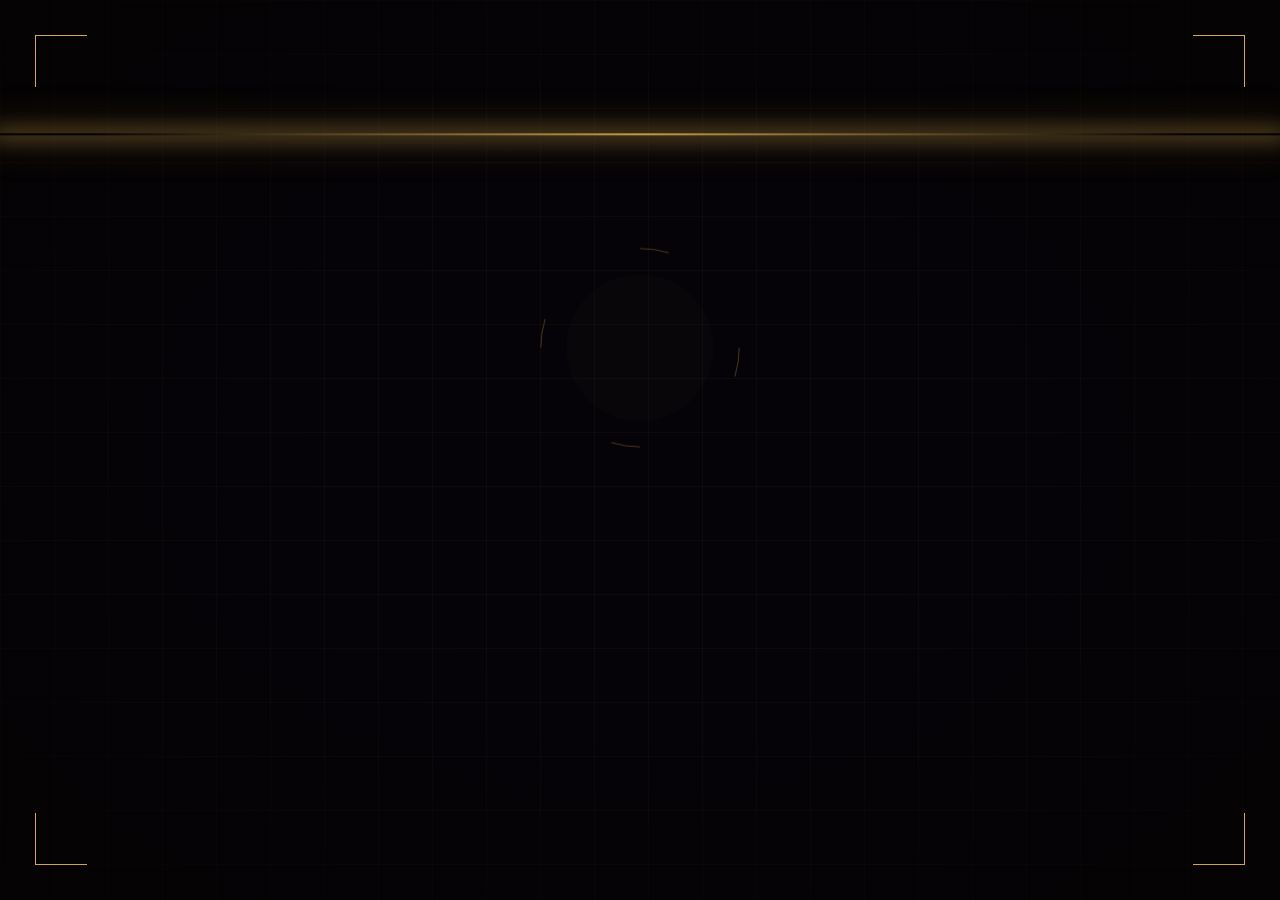
==== commit 788ba9bf: "fix: correct UTF-8 encoding for index/css, fix font CORS and preload" ====
--- a/index.html
+++ b/index.html
@@ -1,9 +1,9 @@
-﻿<!DOCTYPE html>
+<!DOCTYPE html>
 <html lang="zh-CN">
 <head>
   <meta charset="UTF-8">
   <meta name="viewport" content="width=device-width, initial-scale=1.0, viewport-fit=cover">
-  <title>CSC路Alliance锛歅ublic WM</title>
+  <title>CSC·Alliance：Public WM</title>
   <link rel="icon" type="image/png" href="picture/websitelogo.png">
   <style>body{opacity:0}</style>
   <link rel="stylesheet" href="css/main.css">
@@ -11,70 +11,67 @@
   <link rel="preload" href="/js/price-key.js" as="script">
   <link rel="preload" href="/api/kv?key=wm_items_json" as="fetch">
   <link rel="preload" href="/api/kv?key=avg_prices_full_json" as="fetch">
-  <link rel="preconnect" href="https://pwm-api.wfspeed.run" crossorigin>
-  <link rel="preconnect" href="https://cdn.jsdelivr.net" crossorigin>
-  <link rel="preconnect" href="https://raw.githubusercontent.com" crossorigin>
   <script src="js/fui-core.js"></script>
 </head>
 <body>
   <canvas id="star-canvas"></canvas>
   <div class="nebula-bg"></div>
 
-  <!-- 椤堕儴 Header锛歭ogo + 6 瀵艰埅 + 鐧诲嚭锛屽叡 8 绛夊垎鍖哄潡锛? 鏉℃殫閲戞枩绾垮垎鍓?-->
+  <!-- 顶部 Header：logo + 6 导航 + 登出，共 8 等分区块，7 条暗金斜线分割 -->
   <header class="bw-header">
     <div class="bw-header-row">
-      <a href="/" class="bw-htab bw-brand" title="杩斿洖涓婚〉"><span class="bw-tab-fill"></span><span class="bw-nav-shine"></span>
+      <a href="/" class="bw-htab bw-brand" title="返回主页"><span class="bw-tab-fill"></span><span class="bw-nav-shine"></span>
         <img src="picture/WS-logo-2.png" class="bw-brand-logo-img" alt="WS">
         <div class="bw-brand-text">
-          <span class="bw-brand-cn">CSC路Alliance</span>
+          <span class="bw-brand-cn">CSC·Alliance</span>
           <span class="bw-brand-sub">PUBLIC <span class="bw-brand-wm">WM</span></span>
         </div>
-        <span class="bw-brand-hover-label">閲嶈繑涓婚〉</span>
+        <span class="bw-brand-hover-label">重返主页</span>
       </a>
       <span class="bw-nav-slash" aria-hidden="true"></span>
-      <a href="https://world.wfspeed.run" target="_blank" rel="noopener" class="bw-htab bw-nav-link"><span class="bw-tab-fill"></span><span class="bw-nav-shine"></span><span class="bw-nav-label">涓栫晫鐘舵€?/span></a>
-      <span class="bw-nav-slash" aria-hidden="true"></span>
-      <a href="https://eelog.wfspeed.run"      target="_blank" rel="noopener" class="bw-htab bw-nav-link"><span class="bw-tab-fill"></span><span class="bw-nav-shine"></span><span class="bw-nav-label">鏃ュ織鍒嗘瀽</span></a>
-      <span class="bw-nav-slash" aria-hidden="true"></span>
-      <a href="https://item.wfspeed.run"        target="_blank" rel="noopener" class="bw-htab bw-nav-link"><span class="bw-tab-fill"></span><span class="bw-nav-shine"></span><span class="bw-nav-label">鐗╁搧鏌ヨ</span></a>
-      <span class="bw-nav-slash" aria-hidden="true"></span>
-      <a href="https://relic.wfspeed.run" target="_blank" rel="noopener" class="bw-htab bw-nav-link"><span class="bw-tab-fill"></span><span class="bw-nav-shine"></span><span class="bw-nav-label">鏍告婧簮</span></a>
-      <span class="bw-nav-slash" aria-hidden="true"></span>
-      <a href="/quant"                                                        class="bw-htab bw-nav-link"><span class="bw-tab-fill"></span><span class="bw-nav-shine"></span><span class="bw-nav-label">閲忓寲鎿嶄綔</span></a>
-      <span class="bw-nav-slash" aria-hidden="true"></span>
-      <a href="/auctions"                                                     class="bw-htab bw-nav-link"><span class="bw-tab-fill"></span><span class="bw-nav-shine"></span><span class="bw-nav-label">鎷嶅崠鍔熻兘</span></a>
-      <span class="bw-nav-slash" aria-hidden="true"></span>
-      <button class="bw-htab bw-nav-link" id="bw-logout-btn" title="閫€鍑虹櫥褰?><span class="bw-tab-fill"></span><span class="bw-nav-shine"></span><span class="bw-nav-label">鐧诲嚭璐﹀彿</span></button>
-      <!-- 姹夊牎鎸夐挳锛氫粎绉诲姩绔彲瑙?-->
-      <button class="bw-hamburger" id="bw-hamburger" aria-label="瀵艰埅鑿滃崟" aria-expanded="false">
+      <a href="https://world.wfspeed.run" target="_blank" rel="noopener" class="bw-htab bw-nav-link"><span class="bw-tab-fill"></span><span class="bw-nav-shine"></span><span class="bw-nav-label">世界状态</span></a>
+      <span class="bw-nav-slash" aria-hidden="true"></span>
+      <a href="https://eelog.wfspeed.run"      target="_blank" rel="noopener" class="bw-htab bw-nav-link"><span class="bw-tab-fill"></span><span class="bw-nav-shine"></span><span class="bw-nav-label">日志分析</span></a>
+      <span class="bw-nav-slash" aria-hidden="true"></span>
+      <a href="https://item.wfspeed.run"        target="_blank" rel="noopener" class="bw-htab bw-nav-link"><span class="bw-tab-fill"></span><span class="bw-nav-shine"></span><span class="bw-nav-label">物品查询</span></a>
+      <span class="bw-nav-slash" aria-hidden="true"></span>
+      <a href="https://relic.wfspeed.run" target="_blank" rel="noopener" class="bw-htab bw-nav-link"><span class="bw-tab-fill"></span><span class="bw-nav-shine"></span><span class="bw-nav-label">核桃溯源</span></a>
+      <span class="bw-nav-slash" aria-hidden="true"></span>
+      <a href="/quant"                                                        class="bw-htab bw-nav-link"><span class="bw-tab-fill"></span><span class="bw-nav-shine"></span><span class="bw-nav-label">量化操作</span></a>
+      <span class="bw-nav-slash" aria-hidden="true"></span>
+      <a href="/auctions"                                                     class="bw-htab bw-nav-link"><span class="bw-tab-fill"></span><span class="bw-nav-shine"></span><span class="bw-nav-label">拍卖功能</span></a>
+      <span class="bw-nav-slash" aria-hidden="true"></span>
+      <button class="bw-htab bw-nav-link" id="bw-logout-btn" title="退出登录"><span class="bw-tab-fill"></span><span class="bw-nav-shine"></span><span class="bw-nav-label">登出账号</span></button>
+      <!-- 汉堡按钮：仅移动端可见 -->
+      <button class="bw-hamburger" id="bw-hamburger" aria-label="导航菜单" aria-expanded="false">
         <span class="bw-tab-fill"></span>
         <span class="bw-hamburger-icon"><span></span><span></span><span></span></span>
       </button>
     </div>
   </header>
-  <!-- 绉诲姩绔娊灞夊鑸?-->
+  <!-- 移动端抽屉导航 -->
   <div class="bw-drawer-overlay" id="bw-drawer-overlay" aria-hidden="true"></div>
-  <nav class="bw-drawer" id="bw-drawer" aria-label="绉诲姩绔鑸?>
+  <nav class="bw-drawer" id="bw-drawer" aria-label="移动端导航">
     <div class="bw-drawer-head">
       <img src="picture/WS-logo-2.png" class="bw-drawer-head-logo" alt="WS">
-      <div><span class="bw-drawer-head-cn">CSC路Alliance</span><span class="bw-drawer-head-sub">PUBLIC <span class="bw-brand-wm">WM</span></span></div>
+      <div><span class="bw-drawer-head-cn">CSC·Alliance</span><span class="bw-drawer-head-sub">PUBLIC <span class="bw-brand-wm">WM</span></span></div>
     </div>
     <div class="bw-drawer-nav">
-      <a href="/"    class="bw-drawer-link is-current">涓婚〉</a>
-      <a href="https://world.wfspeed.run" target="_blank" rel="noopener" class="bw-drawer-link">涓栫晫鐘舵€?/a>
-      <a href="https://eelog.wfspeed.run"      target="_blank" rel="noopener" class="bw-drawer-link">鏃ュ織鍒嗘瀽</a>
-      <a href="https://item.wfspeed.run"        target="_blank" rel="noopener" class="bw-drawer-link">鐗╁搧鏌ヨ</a>
+      <a href="/"    class="bw-drawer-link is-current">主页</a>
+      <a href="https://world.wfspeed.run" target="_blank" rel="noopener" class="bw-drawer-link">世界状态</a>
+      <a href="https://eelog.wfspeed.run"      target="_blank" rel="noopener" class="bw-drawer-link">日志分析</a>
+      <a href="https://item.wfspeed.run"        target="_blank" rel="noopener" class="bw-drawer-link">物品查询</a>
       <div class="bw-drawer-sep"></div>
-      <a href="https://relic.wfspeed.run" target="_blank" rel="noopener" class="bw-drawer-link">鏍告婧簮</a>
-      <a href="/quant"      class="bw-drawer-link">閲忓寲鎿嶄綔</a>
-      <a href="/auctions"   class="bw-drawer-link">鎷嶅崠鍔熻兘</a>
+      <a href="https://relic.wfspeed.run" target="_blank" rel="noopener" class="bw-drawer-link">核桃溯源</a>
+      <a href="/quant"      class="bw-drawer-link">量化操作</a>
+      <a href="/auctions"   class="bw-drawer-link">拍卖功能</a>
     </div>
     <div class="bw-drawer-logout">
-      <button class="bw-drawer-logout-btn" id="bw-drawer-logout-btn">鐧诲嚭璐﹀彿</button>
+      <button class="bw-drawer-logout-btn" id="bw-drawer-logout-btn">登出账号</button>
     </div>
   </nav>
 
-  <!-- 鐧诲嚭浜屾纭寮圭獥 -->
+  <!-- 登出二次确认弹窗 -->
   <div class="bw-confirm-overlay" id="bw-logout-confirm" aria-hidden="true">
     <div class="bw-confirm-box">
       <span class="bw-c bw-c-tl"></span><span class="bw-c bw-c-tr"></span>
@@ -86,44 +83,44 @@
           <line x1="21" y1="12" x2="9" y2="12"/>
         </svg>
       </div>
-      <div class="bw-confirm-title">纭鐧诲嚭璐﹀彿锛?/div>
-      <div class="bw-confirm-sub">鐧诲嚭鍚庨渶閲嶆柊杈撳叆閭涓庡彛浠ら獙璇佽韩浠?/div>
+      <div class="bw-confirm-title">确认登出账号？</div>
+      <div class="bw-confirm-sub">登出后需重新输入邮箱与口令验证身份</div>
       <div class="bw-confirm-actions">
-        <button class="bw-confirm-btn bw-confirm-cancel" id="bw-confirm-cancel">鍙栨秷</button>
-        <button class="bw-confirm-btn bw-confirm-ok" id="bw-confirm-ok">纭鐧诲嚭</button>
+        <button class="bw-confirm-btn bw-confirm-cancel" id="bw-confirm-cancel">取消</button>
+        <button class="bw-confirm-btn bw-confirm-ok" id="bw-confirm-ok">确认登出</button>
       </div>
     </div>
   </div>
 
-  <!-- 宸ㄥ瀷 Warframe 寰芥爣鍛煎惛鑳屾櫙 -->
+  <!-- 巨型 Warframe 徽标呼吸背景 -->
   <div class="bw-wf-bg" aria-hidden="true"><img src="picture/warframe-logo-blue-black.svg" alt=""></div>
 
-  <!-- 绫诲瀷绛涢€夊緞鍚戣彍鍗曪細涓績澶ф寜閽睍寮€涓€鍦堝彲澶嶉€夌殑 tag 鑺辩摚锛屽眳涓浐瀹氬崰灞?75%锛?
-       鑳屾櫙妯＄硦锛屽昂瀵哥敤 vw/vh锛堜笉闅忕珯鍐呭瓧鍙风缉鏀惧姛鑳介敊浣嶏級銆傝姳鐡ｇ敱 main.js 鍔ㄦ€佺敓鎴愩€?
-       蹇呴』鏀惧湪 main锛坧age-wrap锛夊闈⑩€斺€攑age-wrap 鐨?opacity:.95 浼氳瀹冨彉鎴?
-       鍐呴儴 position:fixed 鍏冪礌鐨?containing block锛堜笉鍐嶆槸鐪熸瑙嗗彛锛夛紝
-       涔嬪墠鎷嶅崠寮圭獥琚悶鎺夊氨鏄悓涓€涓潙锛岃繖閲屼笉鑳藉啀韪╀竴娆°€?-->
+  <!-- 类型筛选径向菜单：中心大按钮展开一圈可复选的 tag 花瓣，居中固定占屏 75%，
+       背景模糊，尺寸用 vw/vh（不随站内字号缩放功能错位）。花瓣由 main.js 动态生成。
+       必须放在 main（page-wrap）外面——page-wrap 的 opacity:.95 会让它变成
+       内部 position:fixed 元素的 containing block（不再是真正视口），
+       之前拍卖弹窗被吞掉就是同一个坑，这里不能再踩一次。 -->
   <div class="bw-radial-overlay" id="bw-radial-overlay" aria-hidden="true">
     <div class="bw-radial-menu" id="bw-radial-menu">
-      <button class="bw-radial-center" id="bw-radial-center-btn" title="纭绛涢€?>
-        <img src="picture/WS-logo-2.png" alt="纭">
+      <button class="bw-radial-center" id="bw-radial-center-btn" title="确认筛选">
+        <img src="picture/WS-logo-2.png" alt="确认">
       </button>
     </div>
   </div>
 
-  <!-- 绫诲瀷绛涢€夛細鎵嬫満绔笅鎷夊閫夐潰鏉挎湰浣擄紝鍚屾牱鍥犱负 page-wrap 鐨?opacity:.95
-       涓嶈兘鏀惧湪 <main> 閲岄潰锛堜細瀵艰嚧 position:fixed 瀹氫綅鍩哄噯閿欒銆侀潰鏉胯椤跺嚭灞忓箷锛夈€?
-       瑙﹀彂鎸夐挳浠嶅湪宸ュ叿鏍忓師浣嶏紝杩欓噷鍙斁灞曞紑鍚庣殑闈㈡澘銆?-->
+  <!-- 类型筛选：手机端下拉复选面板本体，同样因为 page-wrap 的 opacity:.95
+       不能放在 <main> 里面（会导致 position:fixed 定位基准错误、面板被顶出屏幕）。
+       触发按钮仍在工具栏原位，这里只放展开后的面板。 -->
   <div class="bw-type-dd-panel" id="bw-type-dd-panel" aria-hidden="true">
     <div class="bw-type-dd-list" id="bw-type-dd-list"></div>
     <div class="bw-type-dd-actions">
-      <button class="bw-type-dd-btn" id="bw-type-dd-clear" type="button">娓呯┖</button>
-      <button class="bw-type-dd-btn bw-type-dd-btn-primary" id="bw-type-dd-apply" type="button">纭畾绛涢€?/button>
+      <button class="bw-type-dd-btn" id="bw-type-dd-clear" type="button">清空</button>
+      <button class="bw-type-dd-btn bw-type-dd-btn-primary" id="bw-type-dd-apply" type="button">确定筛选</button>
     </div>
   </div>
 
   <main class="page-wrap bw-wrap">
-    <!-- 涓汉璧勬枡鍗?-->
+    <!-- 个人资料卡 -->
     <section class="bw-profile-card" id="bw-profile-card">
       <div class="bw-skel-row" style="width:100px;height:100px;border-radius:50%;flex-shrink:0"></div>
       <div class="bw-profile-info" style="flex:1">
@@ -133,56 +130,56 @@
     </section>
 
 
-    <!-- 宸ュ叿鏍?-->
+    <!-- 工具栏 -->
     <div class="bw-toolbar" id="bw-toolbar">
       <div class="bw-toolbar-top">
-        <!-- 鍖哄潡鈶狅細璁㈠崟绛涢€?-->
+        <!-- 区块①：订单筛选 -->
         <div class="bw-tb-group">
-          <span class="bw-tb-group-label">璁㈠崟绛涢€?/span>
+          <span class="bw-tb-group-label">订单筛选</span>
           <div class="bw-tb-group-body">
             <div class="bw-filter-group">
-              <button class="bw-type-pill active" data-type="all">鍏ㄩ儴</button>
-              <button class="bw-type-pill" data-type="sell">鍑哄敭</button>
-              <button class="bw-type-pill" data-type="buy">姹傝喘</button>
+              <button class="bw-type-pill active" data-type="all">全部</button>
+              <button class="bw-type-pill" data-type="sell">出售</button>
+              <button class="bw-type-pill" data-type="buy">求购</button>
             </div>
             <div class="bw-filter-group">
-              <button class="bw-vis-f-btn active" data-vis="all">鍏ㄩ儴</button>
-              <button class="bw-vis-f-btn" data-vis="visible">鏄剧ず涓?/button>
-              <button class="bw-vis-f-btn" data-vis="hidden">宸查殣钘?/button>
+              <button class="bw-vis-f-btn active" data-vis="all">全部</button>
+              <button class="bw-vis-f-btn" data-vis="visible">显示中</button>
+              <button class="bw-vis-f-btn" data-vis="hidden">已隐藏</button>
             </div>
             <div class="bw-price-range">
-              <input type="number" id="bw-price-min" class="bw-range-input" placeholder="鏈€浣庝环" min="0">
-              <span class="bw-range-sep">鈥?/span>
-              <input type="number" id="bw-price-max" class="bw-range-input" placeholder="鏈€楂樹环" min="0">
+              <input type="number" id="bw-price-min" class="bw-range-input" placeholder="最低价" min="0">
+              <span class="bw-range-sep">—</span>
+              <input type="number" id="bw-price-max" class="bw-range-input" placeholder="最高价" min="0">
               <span class="bw-range-unit">p</span>
             </div>
             <div class="bw-search-wrap">
-              <input type="text" id="bw-search-q" class="bw-search-input" placeholder="鎼滅储鐗╁搧鍚嶇О鈥? autocomplete="off">
+              <input type="text" id="bw-search-q" class="bw-search-input" placeholder="搜索物品名称…" autocomplete="off">
             </div>
             <div class="bw-filter-group">
-              <button class="bw-special-f-btn" id="bw-filter-special" data-active="0" title="鏄剧ず绋€缂鸿鍗曪紙鏃犲潎浠锋暟鎹?/ 闄嶇骇鐢ㄤ簡鍦ㄧ嚎鍗栧浠锋牸 / 鏍锋湰鏁颁笉瓒?鏉★級">
-                <span class="bw-f-dot bw-f-dot-rare"></span>绋€缂?
+              <button class="bw-special-f-btn" id="bw-filter-special" data-active="0" title="显示稀缺订单（无均价数据 / 降级用了在线卖家价格 / 样本数不足3条）">
+                <span class="bw-f-dot bw-f-dot-rare"></span>稀缺
               </button>
-              <button class="bw-alert-f-btn" id="bw-filter-alert" data-active="0" title="鏄剧ず浠锋牸鍋忎綆鐨勮鎶ヨ鍗?>
-                <span class="bw-f-dot bw-f-dot-warn"></span>浠锋牸璀︽姤
+              <button class="bw-alert-f-btn" id="bw-filter-alert" data-active="0" title="显示价格偏低的警报订单">
+                <span class="bw-f-dot bw-f-dot-warn"></span>价格警报
               </button>
             </div>
             <div class="bw-filter-group">
-              <button class="bw-extra-f-btn" id="bw-filter-extra" data-active="0" title="鏄剧ず鐗规畩鐗╁搧璁㈠崟锛堥渶瑕侀澶栧瓧娈碉細閬楃墿/瑁傜絽/楸?瀹濈煶/闆曞儚绛夛級">
-                <span class="bw-f-dot bw-f-dot-extra"></span>鐗规畩
+              <button class="bw-extra-f-btn" id="bw-filter-extra" data-active="0" title="显示特殊物品订单（需要额外字段：遗物/裂罅/鱼/宝石/雕像等）">
+                <span class="bw-f-dot bw-f-dot-extra"></span>特殊
               </button>
-              <button class="bw-radial-fab" id="bw-radial-fab" title="鎸夌墿鍝佺被鍨嬬瓫閫?>
+              <button class="bw-radial-fab" id="bw-radial-fab" title="按物品类型筛选">
                 <img src="picture/WS-logo-2.png" class="bw-radial-fab-logo" alt="">
-                <span class="bw-radial-fab-label">绫诲瀷绛涢€?/span>
+                <span class="bw-radial-fab-label">类型筛选</span>
               </button>
-              <!-- 鎵嬫満绔細鑺辩摚寮忓緞鍚戣彍鍗曚笉閫傚悎灏忓睆锛堣姳鐡ｅ銆佹墜鎸囩簿搴︽湁闄愶級锛?
-                   鏀规垚鏅€氱殑涓嬫媺澶嶉€夊垪琛紝鍔熻兘绛変环锛堝悓涓€浠?tag 鏁版嵁銆佸悓涓€濂楀閫夌姸鎬侊級銆?
-                   闈㈡澘鏈綋锛?bw-type-dd-panel锛夋尓鍒颁笅鏂?<main> 澶栭潰鍗曠嫭鏀撅紝瑙佸緞鍚戣彍鍗?
-                   鏃佽竟鐨勮鏄庘€斺€攑age-wrap 鐨?opacity:.95 浼氳瀹冨彉鎴愬唴閮?position:fixed
-                   鍏冪礌鐨勫畾浣嶅熀鍑嗭紝杩欓噷鍙暀瑙﹀彂鎸夐挳鍦ㄥ伐鍏锋爮鍘熶綅銆?-->
+              <!-- 手机端：花瓣式径向菜单不适合小屏（花瓣多、手指精度有限），
+                   改成普通的下拉复选列表，功能等价（同一份 tag 数据、同一套多选状态）。
+                   面板本体（.bw-type-dd-panel）挪到下方 <main> 外面单独放，见径向菜单
+                   旁边的说明——page-wrap 的 opacity:.95 会让它变成内部 position:fixed
+                   元素的定位基准，这里只留触发按钮在工具栏原位。 -->
               <div class="bw-type-dd-wrap" id="bw-type-dd-wrap">
                 <button class="bw-type-dd-trigger" id="bw-type-dd-trigger" type="button">
-                  <span>绫诲瀷绛涢€?/span>
+                  <span>类型筛选</span>
                   <span class="bw-type-dd-count" id="bw-type-dd-count" style="display:none">0</span>
                   <svg class="bw-type-dd-arrow" viewBox="0 0 10 6" fill="none"><path d="M1 1l4 4 4-4" stroke="currentColor" stroke-width="1.5" stroke-linecap="round"/></svg>
                 </button>
@@ -191,105 +188,105 @@
           </div>
         </div>
 
-        <!-- 鍖哄潡鈶★細鏄剧ず璁剧疆 -->
+        <!-- 区块②：显示设置 -->
         <div class="bw-tb-group">
-          <span class="bw-tb-group-label">鏄剧ず璁剧疆</span>
+          <span class="bw-tb-group-label">显示设置</span>
           <div class="bw-tb-group-body">
             <span class="bw-order-stats" id="bw-order-stats"></span>
-            <div class="bw-mult-wrap" title="浠锋牸鐩爣 = 鍧囦环 脳 鍊嶇巼">
-              <span class="bw-mult-label">鍧囦环鍊嶇巼</span>
+            <div class="bw-mult-wrap" title="价格目标 = 均价 × 倍率">
+              <span class="bw-mult-label">均价倍率</span>
               <input type="number" id="bw-multiplier" class="bw-mult-input" value="1" min="0.1" max="20" step="0.1">
-              <span class="bw-mult-x">脳</span>
-            </div>
-            <button class="bw-lang-btn" id="bw-lang-btn" title="鍒囨崲涓?鑻辨枃鍚嶇О" aria-label="鍒囨崲璇█">
+              <span class="bw-mult-x">×</span>
+            </div>
+            <button class="bw-lang-btn" id="bw-lang-btn" title="切换中/英文名称" aria-label="切换语言">
               <span class="bw-lang-inner">
-                <span class="bw-lang-seg active" id="bw-lang-zh">涓?/span>
+                <span class="bw-lang-seg active" id="bw-lang-zh">中</span>
                 <span class="bw-lang-seg" id="bw-lang-en">EN</span>
               </span>
             </button>
             <div class="bw-sort-wrap" id="bw-sort-wrap">
               <button class="bw-sort-trigger" id="bw-sort-trigger">
-                <span id="bw-sort-label">鏈€鏂版洿鏂?/span>
+                <span id="bw-sort-label">最新更新</span>
                 <svg class="bw-sort-arrow" viewBox="0 0 10 6" fill="none"><path d="M1 1l4 4 4-4" stroke="currentColor" stroke-width="1.5" stroke-linecap="round"/></svg>
               </button>
               <div class="bw-sort-dropdown" id="bw-sort-dropdown">
-                <div class="bw-sort-item active" data-sort="updated_desc">鏈€鏂版洿鏂?/div>
-                <div class="bw-sort-item" data-sort="updated_asc">鏈€鏃╂洿鏂?/div>
-                <div class="bw-sort-item" data-sort="name_asc">鍚嶇О姝ｅ簭 A鈫抁</div>
-                <div class="bw-sort-item" data-sort="name_desc">鍚嶇О閫嗗簭 Z鈫扐</div>
-                <div class="bw-sort-item" data-sort="price_asc">浠锋牸鍗囧簭</div>
-                <div class="bw-sort-item" data-sort="price_desc">浠锋牸闄嶅簭</div>
-                <div class="bw-sort-item" data-sort="created_desc">鏈€鏂版寕鍏?/div>
-                <div class="bw-sort-item" data-sort="created_asc">鏈€鏃╂寕鍏?/div>
-                <div class="bw-sort-item" data-sort="qty_desc">鏁伴噺闄嶅簭</div>
-                <div class="bw-sort-item" data-sort="qty_asc">鏁伴噺鍗囧簭</div>
+                <div class="bw-sort-item active" data-sort="updated_desc">最新更新</div>
+                <div class="bw-sort-item" data-sort="updated_asc">最早更新</div>
+                <div class="bw-sort-item" data-sort="name_asc">名称正序 A→Z</div>
+                <div class="bw-sort-item" data-sort="name_desc">名称逆序 Z→A</div>
+                <div class="bw-sort-item" data-sort="price_asc">价格升序</div>
+                <div class="bw-sort-item" data-sort="price_desc">价格降序</div>
+                <div class="bw-sort-item" data-sort="created_desc">最新挂入</div>
+                <div class="bw-sort-item" data-sort="created_asc">最早挂入</div>
+                <div class="bw-sort-item" data-sort="qty_desc">数量降序</div>
+                <div class="bw-sort-item" data-sort="qty_asc">数量升序</div>
               </div>
             </div>
           </div>
         </div>
 
-        <!-- 鍖哄潡鈶細蹇嵎鎿嶄綔 -->
+        <!-- 区块③：快捷操作 -->
         <div class="bw-tb-group">
-          <span class="bw-tb-group-label">蹇嵎鎿嶄綔</span>
+          <span class="bw-tb-group-label">快捷操作</span>
           <div class="bw-tb-group-body">
-            <button class="bw-vis-all-btn bw-refresh-btn" id="bw-refresh-items-btn" title="閲嶆柊鎷夊彇璁㈠崟涓庣墿鍝佹暟鎹紙鍚腑鏂囧悕锛?>
+            <button class="bw-vis-all-btn bw-refresh-btn" id="bw-refresh-items-btn" title="重新拉取订单与物品数据（含中文名）">
               <svg class="bw-btn-icon" viewBox="0 0 14 14" fill="none"><path d="M11.5 7A4.5 4.5 0 1 1 7 2.5M11.5 2v3.5H8" stroke="currentColor" stroke-width="1.4" stroke-linecap="round" stroke-linejoin="round"/></svg>
-              鍒锋柊璁㈠崟鐘舵€?
+              刷新订单状态
             </button>
-            <button class="bw-vis-all-btn" id="bw-vis-show-all" title="鏄剧ず鍏ㄩ儴璁㈠崟">鏄剧ず鍏ㄩ儴</button>
-            <button class="bw-vis-all-btn is-hide" id="bw-vis-hide-all" title="闅愯棌鍏ㄩ儴璁㈠崟">闅愯棌鍏ㄩ儴</button>
+            <button class="bw-vis-all-btn" id="bw-vis-show-all" title="显示全部订单">显示全部</button>
+            <button class="bw-vis-all-btn is-hide" id="bw-vis-hide-all" title="隐藏全部订单">隐藏全部</button>
             <button class="bw-create-btn" id="bw-create-btn">
               <svg class="bw-btn-icon" viewBox="0 0 12 12" fill="none"><path d="M6 1.5v9M1.5 6h9" stroke="currentColor" stroke-width="1.7" stroke-linecap="round"/></svg>
-              鍒涘缓璁㈠崟
+              创建订单
             </button>
           </div>
         </div>
       </div>
 
-      <!-- 鎵归噺鎿嶄綔闈㈡澘锛堝缁堟樉绀猴級 -->
+      <!-- 批量操作面板（始终显示） -->
       <div class="bw-batch-panel" id="bw-batch-panel">
         <div class="bw-batch-header">
-          <span class="bw-batch-title">鎵归噺缂栬緫</span>
-          <span class="bw-batch-count-label">褰撳墠绛涢€?<strong id="bw-batch-count">0</strong> 鏉?路 <span id="bw-batch-type-label" class="bw-batch-type-tag">鍏ㄩ儴</span></span>
-          <div class="bw-batch-type-pills" title="鎵归噺鎿嶄綔鑼冨洿">
-            <button class="bw-batch-type-pill active" data-bt="all">鍏ㄩ儴</button>
-            <button class="bw-batch-type-pill" data-bt="sell">鍑哄敭</button>
-            <button class="bw-batch-type-pill" data-bt="buy">姹傝喘</button>
+          <span class="bw-batch-title">批量编辑</span>
+          <span class="bw-batch-count-label">当前筛选 <strong id="bw-batch-count">0</strong> 条 · <span id="bw-batch-type-label" class="bw-batch-type-tag">全部</span></span>
+          <div class="bw-batch-type-pills" title="批量操作范围">
+            <button class="bw-batch-type-pill active" data-bt="all">全部</button>
+            <button class="bw-batch-type-pill" data-bt="sell">出售</button>
+            <button class="bw-batch-type-pill" data-bt="buy">求购</button>
           </div>
         </div>
         <div class="bw-batch-controls">
           <div class="bw-batch-item">
-            <label class="bw-batch-field-label">璁惧畾浠锋牸</label>
+            <label class="bw-batch-field-label">设定价格</label>
             <div class="bw-batch-input-row">
-              <input type="number" id="bw-batch-price" class="bw-batch-input" placeholder="鐧介噾" min="1">
+              <input type="number" id="bw-batch-price" class="bw-batch-input" placeholder="白金" min="1">
               <span class="bw-batch-unit">p</span>
-              <button class="bw-batch-btn" id="bw-batch-price-btn">搴旂敤</button>
+              <button class="bw-batch-btn" id="bw-batch-price-btn">应用</button>
             </div>
           </div>
           <div class="bw-batch-item">
-            <label class="bw-batch-field-label">璁惧畾鏁伴噺</label>
+            <label class="bw-batch-field-label">设定数量</label>
             <div class="bw-batch-input-row">
-              <input type="number" id="bw-batch-qty" class="bw-batch-input" placeholder="鏁伴噺" min="1">
-              <button class="bw-batch-btn" id="bw-batch-qty-btn">搴旂敤</button>
+              <input type="number" id="bw-batch-qty" class="bw-batch-input" placeholder="数量" min="1">
+              <button class="bw-batch-btn" id="bw-batch-qty-btn">应用</button>
             </div>
           </div>
           <div class="bw-batch-item bw-batch-item-accent">
-            <label class="bw-batch-field-label">鍧囦环 脳 鍊嶇巼</label>
+            <label class="bw-batch-field-label">均价 × 倍率</label>
             <div class="bw-batch-input-row">
-              <input type="number" id="bw-batch-mult-input" class="bw-batch-input" placeholder="鍊嶇巼" min="0.1" step="0.1" value="1">
-              <span class="bw-batch-unit">脳</span>
-              <button class="bw-batch-btn bw-batch-btn-accent" id="bw-batch-mult-btn">鎵归噺搴旂敤</button>
-            </div>
-            <div class="bw-round-pills" id="bw-round-pills" title="璁＄畻鍑虹殑鐩爣浠峰啀鍚戜笂鍙栨暣锛堜緥 32 脳 绮剧‘ 鈫?35 / 绮剧‘脳10 鈫?40锛?>
-              <button class="bw-round-pill active" data-round="none">绮剧‘</button>
-              <button class="bw-round-pill" data-round="5">绮剧‘脳5</button>
-              <button class="bw-round-pill" data-round="10">绮剧‘脳10</button>
+              <input type="number" id="bw-batch-mult-input" class="bw-batch-input" placeholder="倍率" min="0.1" step="0.1" value="1">
+              <span class="bw-batch-unit">×</span>
+              <button class="bw-batch-btn bw-batch-btn-accent" id="bw-batch-mult-btn">批量应用</button>
+            </div>
+            <div class="bw-round-pills" id="bw-round-pills" title="计算出的目标价再向上取整（例 32 × 精确 → 35 / 精确×10 → 40）">
+              <button class="bw-round-pill active" data-round="none">精确</button>
+              <button class="bw-round-pill" data-round="5">精确×5</button>
+              <button class="bw-round-pill" data-round="10">精确×10</button>
             </div>
           </div>
           <div class="bw-batch-item">
-            <label class="bw-batch-field-label">鍘熶环鍒锋柊璁㈠崟</label>
+            <label class="bw-batch-field-label">原价刷新订单</label>
             <div class="bw-batch-input-row">
-              <button class="bw-batch-btn" id="bw-batch-refresh-btn" title="涓嶆敼鍙樹环鏍?鏁伴噺/鍙鎬э紝浠呭埛鏂板綋鍓嶇瓫閫夎鍗曠殑鏇存柊鏃堕棿">鍘熶环鍒锋柊</button>
+              <button class="bw-batch-btn" id="bw-batch-refresh-btn" title="不改变价格/数量/可见性，仅刷新当前筛选订单的更新时间">原价刷新</button>
             </div>
           </div>
         </div>
@@ -298,25 +295,25 @@
             <div class="bw-batch-bar" id="bw-batch-bar"></div>
           </div>
           <span class="bw-batch-prog-text" id="bw-batch-prog-text">0 / 0</span>
-          <button class="bw-batch-abort-btn" id="bw-batch-abort-btn" title="涓褰撳墠鎵瑰鐞嗕换鍔?>
+          <button class="bw-batch-abort-btn" id="bw-batch-abort-btn" title="中止当前批处理任务">
             <svg width="11" height="11" viewBox="0 0 12 12" fill="currentColor"><rect x="2" y="2" width="8" height="8" rx="1"/></svg>
-            涓
+            中止
           </button>
         </div>
 
-        <!-- 鎵归噺澶辫触鎬侀潰鏉?-->
+        <!-- 批量失败态面板 -->
         <div class="bw-batch-fail" id="bw-batch-fail" style="display:none">
           <span class="bw-c bw-c-tl"></span><span class="bw-c bw-c-tr"></span>
           <span class="bw-c bw-c-bl"></span><span class="bw-c bw-c-br"></span>
           <div class="bw-batch-fail-head">
             <span class="bw-batch-fail-title">
               <svg width="14" height="14" viewBox="0 0 16 16" fill="none"><path d="M8 1.5L14.5 13H1.5L8 1.5z" stroke="currentColor" stroke-width="1.5" stroke-linejoin="round"/><line x1="8" y1="6" x2="8" y2="9" stroke="currentColor" stroke-width="1.5" stroke-linecap="round"/><circle cx="8" cy="11" r=".8" fill="currentColor"/></svg>
-              <strong id="bw-batch-fail-n">0</strong> 鏉℃搷浣滃け璐?
+              <strong id="bw-batch-fail-n">0</strong> 条操作失败
             </span>
             <div class="bw-batch-fail-actions">
-              <button class="bw-batch-fail-btn" id="bw-batch-fail-toggle">灞曞紑璇︽儏</button>
-              <button class="bw-batch-fail-btn bw-batch-fail-retry" id="bw-batch-fail-retry">涓€閿噸璇?/button>
-              <button class="bw-batch-fail-btn bw-batch-fail-close" id="bw-batch-fail-close" title="鍏抽棴">鉁?/button>
+              <button class="bw-batch-fail-btn" id="bw-batch-fail-toggle">展开详情</button>
+              <button class="bw-batch-fail-btn bw-batch-fail-retry" id="bw-batch-fail-retry">一键重试</button>
+              <button class="bw-batch-fail-btn bw-batch-fail-close" id="bw-batch-fail-close" title="关闭">✕</button>
             </div>
           </div>
           <div class="bw-batch-fail-list" id="bw-batch-fail-list" style="display:none"></div>
@@ -324,22 +321,22 @@
       </div>
     </div>
 
-    <!-- 浠锋牸璀︽姤娴姩鎸夐挳锛堟湁璀︽姤鏃跺嚭鐜帮級 -->
-    <button class="bw-alert-fab" id="bw-alert-fab" style="display:none" title="鏌ョ湅浠锋牸璀︽姤">
+    <!-- 价格警报浮动按钮（有警报时出现） -->
+    <button class="bw-alert-fab" id="bw-alert-fab" style="display:none" title="查看价格警报">
       <svg class="bw-fab-icon" viewBox="0 0 16 16" fill="none" width="14" height="14"><path d="M8 1.5L14.5 13H1.5L8 1.5z" stroke="currentColor" stroke-width="1.5" stroke-linejoin="round"/><line x1="8" y1="6" x2="8" y2="9" stroke="currentColor" stroke-width="1.5" stroke-linecap="round"/><circle cx="8" cy="11" r=".8" fill="currentColor"/></svg>
       <span id="bw-alert-fab-n">0</span>
     </button>
 
-    <!-- 璁㈠崟鍒嗘爮 -->
+    <!-- 订单分栏 -->
     <section class="bw-orders">
       <div class="bw-orders-col">
-        <h2 class="bw-col-title bw-col-sell">鍑哄敭璁㈠崟 <span class="bw-col-count" id="bw-sell-count"></span></h2>
+        <h2 class="bw-col-title bw-col-sell">出售订单 <span class="bw-col-count" id="bw-sell-count"></span></h2>
         <div id="bw-sell-list" class="bw-order-list">
           <div class="bw-skel-row"></div><div class="bw-skel-row"></div><div class="bw-skel-row"></div>
         </div>
       </div>
       <div class="bw-orders-col">
-        <h2 class="bw-col-title bw-col-buy">姹傝喘璁㈠崟 <span class="bw-col-count" id="bw-buy-count"></span></h2>
+        <h2 class="bw-col-title bw-col-buy">求购订单 <span class="bw-col-count" id="bw-buy-count"></span></h2>
         <div id="bw-buy-list" class="bw-order-list">
           <div class="bw-skel-row"></div><div class="bw-skel-row"></div><div class="bw-skel-row"></div>
         </div>
@@ -347,100 +344,100 @@
     </section>
   </main>
 
-  <!-- 搴曢儴澶囨鏍?-->
+  <!-- 底部备案栏 -->
   <footer class="bw-footer">
     <div class="bw-footer-sep"></div>
     <div class="bw-footer-inner">
       <div class="bw-beian-row">
-        <a href="https://beian.miit.gov.cn/" target="_self" rel="noopener">娌狪CP澶?022033368鍙?/a>
-        <img src="picture/gongan-beian.png" alt="鍏畨澶囨" class="bw-beian-icon">
-        <a href="https://beian.mps.gov.cn/#/query/webSearch?code=31015102000215" rel="noreferrer" target="_blank">娌叕缃戝畨澶?1015102000215鍙?/a>
+        <a href="https://beian.miit.gov.cn/" target="_self" rel="noopener">沪ICP备2022033368号</a>
+        <img src="picture/gongan-beian.png" alt="公安备案" class="bw-beian-icon">
+        <a href="https://beian.mps.gov.cn/#/query/webSearch?code=31015102000215" rel="noreferrer" target="_blank">沪公网安备31015102000215号</a>
       </div>
       <p>Copyright &copy; 2026 CSC Alliance All Rights Reserved.</p>
-      <p>鐗规澹版槑锛氭湰绔欐槸绾叕鐩婃€ц川锛屼笖棣栭〉鐨勫僵铏归鏍间笉浠ｈ〃鏀寔鎬у皯鏁扮兢浣擄紝鏈涚煡鎮?/p>
+      <p>特此声明：本站是纯公益性质，且首页的彩虹风格不代表支持性少数群体，望知悉</p>
     </div>
   </footer>
 
-  <!-- 渚ц竟蹇嵎瀵艰埅锛氫竴閿洖椤堕儴 / 涓€閿埌搴曢儴 -->
+  <!-- 侧边快捷导航：一键回顶部 / 一键到底部 -->
   <div class="bw-scrollnav" id="bw-scrollnav" style="display:none">
-    <button class="bw-scrollnav-btn" id="bw-scroll-top-btn" title="鍥炲埌椤堕儴">
+    <button class="bw-scrollnav-btn" id="bw-scroll-top-btn" title="回到顶部">
       <svg viewBox="0 0 16 16" fill="none" stroke="currentColor" stroke-width="1.8" stroke-linecap="round" stroke-linejoin="round"><path d="M3.5 9.5L8 5l4.5 4.5"/><path d="M3.5 13.5L8 9l4.5 4.5" opacity=".45"/></svg>
     </button>
-    <button class="bw-scrollnav-btn" id="bw-scroll-bottom-btn" title="鍒拌揪搴曢儴">
+    <button class="bw-scrollnav-btn" id="bw-scroll-bottom-btn" title="到达底部">
       <svg viewBox="0 0 16 16" fill="none" stroke="currentColor" stroke-width="1.8" stroke-linecap="round" stroke-linejoin="round"><path d="M3.5 6.5L8 11l4.5-4.5" opacity=".45"/><path d="M3.5 2.5L8 7l4.5-4.5"/></svg>
     </button>
   </div>
 
-  <!-- 缂栬緫鎶藉眽閬僵 -->
+  <!-- 编辑抽屉遮罩 -->
   <div id="bw-edit-overlay" class="bw-panel-overlay"></div>
 
-  <!-- 缂栬緫鎶藉眽 -->
-  <aside id="bw-edit-drawer" class="bw-edit-drawer" role="dialog" aria-modal="true" aria-label="缂栬緫璁㈠崟">
+  <!-- 编辑抽屉 -->
+  <aside id="bw-edit-drawer" class="bw-edit-drawer" role="dialog" aria-modal="true" aria-label="编辑订单">
     <span class="bw-c bw-c-tl"></span><span class="bw-c bw-c-tr"></span>
     <span class="bw-c bw-c-bl"></span><span class="bw-c bw-c-br"></span>
     <div class="bw-drawer-header">
-      <span class="bw-drawer-title" id="bw-drawer-item-name">鈥?/span>
-      <button class="bw-drawer-close" id="bw-drawer-close" title="鍏抽棴"><svg viewBox="0 0 10 10" fill="none" width="10" height="10"><path d="M1.5 1.5l7 7M8.5 1.5l-7 7" stroke="currentColor" stroke-width="1.6" stroke-linecap="round"/></svg></button>
+      <span class="bw-drawer-title" id="bw-drawer-item-name">—</span>
+      <button class="bw-drawer-close" id="bw-drawer-close" title="关闭"><svg viewBox="0 0 10 10" fill="none" width="10" height="10"><path d="M1.5 1.5l7 7M8.5 1.5l-7 7" stroke="currentColor" stroke-width="1.6" stroke-linecap="round"/></svg></button>
     </div>
     <div class="bw-drawer-body">
       <div class="bw-drawer-type-badge" id="bw-drawer-type-badge"></div>
 
       <div class="bw-drawer-field">
-        <label class="bw-drawer-label">鍙鎬?/label>
+        <label class="bw-drawer-label">可见性</label>
         <div class="bw-vis-pills">
-          <button class="bw-vis-pill" data-val="true" id="bw-pill-visible">鏄剧ず</button>
-          <button class="bw-vis-pill" data-val="false" id="bw-pill-hidden">闅愯棌</button>
-        </div>
-      </div>
-
-      <div class="bw-drawer-field">
-        <label class="bw-drawer-label" for="bw-drawer-price">浠锋牸锛堢櫧閲戯級</label>
-        <div class="bw-drawer-input-wrap">
-          <input type="number" id="bw-drawer-price" class="bw-drawer-input" min="1" max="900000" placeholder="渚嬪: 120">
+          <button class="bw-vis-pill" data-val="true" id="bw-pill-visible">显示</button>
+          <button class="bw-vis-pill" data-val="false" id="bw-pill-hidden">隐藏</button>
+        </div>
+      </div>
+
+      <div class="bw-drawer-field">
+        <label class="bw-drawer-label" for="bw-drawer-price">价格（白金）</label>
+        <div class="bw-drawer-input-wrap">
+          <input type="number" id="bw-drawer-price" class="bw-drawer-input" min="1" max="900000" placeholder="例如: 120">
           <span class="bw-drawer-input-unit">p</span>
         </div>
         <div class="bw-drawer-price-hint" id="bw-drawer-price-hint"></div>
       </div>
 
       <div class="bw-drawer-field">
-        <label class="bw-drawer-label" for="bw-drawer-qty">鏁伴噺</label>
-        <div class="bw-drawer-input-wrap">
-          <input type="number" id="bw-drawer-qty" class="bw-drawer-input" min="1" max="9999" placeholder="渚嬪: 1">
+        <label class="bw-drawer-label" for="bw-drawer-qty">数量</label>
+        <div class="bw-drawer-input-wrap">
+          <input type="number" id="bw-drawer-qty" class="bw-drawer-input" min="1" max="9999" placeholder="例如: 1">
         </div>
       </div>
 
       <div class="bw-drawer-field" id="bw-drawer-bulk-wrap" style="display:none">
-        <label class="bw-drawer-label">鎵归噺浜ゆ槗</label>
+        <label class="bw-drawer-label">批量交易</label>
         <div class="bw-vis-pills">
-          <button class="bw-vis-pill" id="bw-drawer-bulk-on">寮€鍚?/button>
-          <button class="bw-vis-pill active" id="bw-drawer-bulk-off">鍏抽棴</button>
+          <button class="bw-vis-pill" id="bw-drawer-bulk-on">开启</button>
+          <button class="bw-vis-pill active" id="bw-drawer-bulk-off">关闭</button>
         </div>
       </div>
 
       <div class="bw-drawer-field" id="bw-drawer-per-trade-wrap" style="display:none">
-        <label class="bw-drawer-label" for="bw-drawer-per-trade">鎵规澶у皬锛?鈥?锛?/label>
-        <div class="bw-drawer-input-wrap">
-          <input type="number" id="bw-drawer-per-trade" class="bw-drawer-input" min="1" max="6" placeholder="1鈥?">
+        <label class="bw-drawer-label" for="bw-drawer-per-trade">批次大小（1–6）</label>
+        <div class="bw-drawer-input-wrap">
+          <input type="number" id="bw-drawer-per-trade" class="bw-drawer-input" min="1" max="6" placeholder="1–6">
         </div>
       </div>
 
       <div class="bw-drawer-field" id="bw-drawer-rank-wrap" style="display:none">
-        <label class="bw-drawer-label" for="bw-drawer-rank" id="bw-drawer-rank-label">绛夌骇</label>
+        <label class="bw-drawer-label" for="bw-drawer-rank" id="bw-drawer-rank-label">等级</label>
         <div class="bw-drawer-input-wrap">
           <input type="number" id="bw-drawer-rank" class="bw-drawer-input" min="0" value="0">
         </div>
       </div>
 
       <div class="bw-drawer-actions">
-        <button class="bw-drawer-btn bw-drawer-btn-update" id="bw-drawer-update">鏇存柊</button>
-        <button class="bw-drawer-btn bw-drawer-btn-delete" id="bw-drawer-delete">鍒犻櫎璁㈠崟</button>
+        <button class="bw-drawer-btn bw-drawer-btn-update" id="bw-drawer-update">更新</button>
+        <button class="bw-drawer-btn bw-drawer-btn-delete" id="bw-drawer-delete">删除订单</button>
       </div>
 
       <div class="bw-drawer-confirm-del" id="bw-drawer-confirm-del">
-        <p class="bw-drawer-confirm-text">纭鍒犻櫎姝よ鍗曪紵姝ゆ搷浣滀笉鍙挙閿€銆?/p>
+        <p class="bw-drawer-confirm-text">确认删除此订单？此操作不可撤销。</p>
         <div class="bw-drawer-confirm-btns">
-          <button class="bw-drawer-btn bw-drawer-btn-cancel" id="bw-drawer-confirm-no">鍙栨秷</button>
-          <button class="bw-drawer-btn bw-drawer-btn-delete-confirm" id="bw-drawer-confirm-yes">纭鍒犻櫎</button>
+          <button class="bw-drawer-btn bw-drawer-btn-cancel" id="bw-drawer-confirm-no">取消</button>
+          <button class="bw-drawer-btn bw-drawer-btn-delete-confirm" id="bw-drawer-confirm-yes">确认删除</button>
         </div>
       </div>
 
@@ -448,87 +445,87 @@
     </div>
   </aside>
 
-  <!-- 鍒涘缓鎶藉眽閬僵 -->
+  <!-- 创建抽屉遮罩 -->
   <div id="bw-create-overlay" class="bw-panel-overlay"></div>
 
-  <!-- 鍒涘缓鎶藉眽 -->
-  <aside id="bw-create-drawer" class="bw-edit-drawer" role="dialog" aria-modal="true" aria-label="鍒涘缓璁㈠崟">
+  <!-- 创建抽屉 -->
+  <aside id="bw-create-drawer" class="bw-edit-drawer" role="dialog" aria-modal="true" aria-label="创建订单">
     <span class="bw-c bw-c-tl"></span><span class="bw-c bw-c-tr"></span>
     <span class="bw-c bw-c-bl"></span><span class="bw-c bw-c-br"></span>
     <div class="bw-drawer-header">
-      <span class="bw-drawer-title">鍒涘缓鏂拌鍗?/span>
-      <button class="bw-drawer-close" id="bw-create-close" title="鍏抽棴"><svg viewBox="0 0 10 10" fill="none" width="10" height="10"><path d="M1.5 1.5l7 7M8.5 1.5l-7 7" stroke="currentColor" stroke-width="1.6" stroke-linecap="round"/></svg></button>
+      <span class="bw-drawer-title">创建新订单</span>
+      <button class="bw-drawer-close" id="bw-create-close" title="关闭"><svg viewBox="0 0 10 10" fill="none" width="10" height="10"><path d="M1.5 1.5l7 7M8.5 1.5l-7 7" stroke="currentColor" stroke-width="1.6" stroke-linecap="round"/></svg></button>
     </div>
     <div class="bw-drawer-body">
       <div class="bw-drawer-field">
-        <label class="bw-drawer-label">鐗╁搧鎼滅储</label>
+        <label class="bw-drawer-label">物品搜索</label>
         <div class="bw-item-search-wrap">
-          <input type="text" id="bw-create-item-q" class="bw-drawer-input" placeholder="杈撳叆涓枃鎴栬嫳鏂囧悕绉扳€? autocomplete="off">
+          <input type="text" id="bw-create-item-q" class="bw-drawer-input" placeholder="输入中文或英文名称…" autocomplete="off">
           <input type="hidden" id="bw-create-item-id">
           <div class="bw-item-dropdown" id="bw-item-dropdown"></div>
         </div>
       </div>
 
       <div class="bw-drawer-field">
-        <label class="bw-drawer-label">璁㈠崟绫诲瀷</label>
+        <label class="bw-drawer-label">订单类型</label>
         <div class="bw-vis-pills">
-          <button class="bw-vis-pill active" id="bw-create-type-sell">鍑哄敭</button>
-          <button class="bw-vis-pill" id="bw-create-type-buy">姹傝喘</button>
-        </div>
-      </div>
-
-      <div class="bw-drawer-field">
-        <label class="bw-drawer-label">鍙鎬?/label>
+          <button class="bw-vis-pill active" id="bw-create-type-sell">出售</button>
+          <button class="bw-vis-pill" id="bw-create-type-buy">求购</button>
+        </div>
+      </div>
+
+      <div class="bw-drawer-field">
+        <label class="bw-drawer-label">可见性</label>
         <div class="bw-vis-pills">
-          <button class="bw-vis-pill active" id="bw-create-vis-on">鏄剧ず</button>
-          <button class="bw-vis-pill" id="bw-create-vis-off">闅愯棌</button>
-        </div>
-      </div>
-
-      <div class="bw-drawer-field">
-        <label class="bw-drawer-label" for="bw-create-price">浠锋牸锛堢櫧閲戯級</label>
-        <div class="bw-drawer-input-wrap">
-          <input type="number" id="bw-create-price" class="bw-drawer-input" min="1" max="900000" placeholder="渚嬪: 120">
+          <button class="bw-vis-pill active" id="bw-create-vis-on">显示</button>
+          <button class="bw-vis-pill" id="bw-create-vis-off">隐藏</button>
+        </div>
+      </div>
+
+      <div class="bw-drawer-field">
+        <label class="bw-drawer-label" for="bw-create-price">价格（白金）</label>
+        <div class="bw-drawer-input-wrap">
+          <input type="number" id="bw-create-price" class="bw-drawer-input" min="1" max="900000" placeholder="例如: 120">
           <span class="bw-drawer-input-unit">p</span>
         </div>
       </div>
 
       <div class="bw-drawer-field">
-        <label class="bw-drawer-label" for="bw-create-qty">鏁伴噺</label>
-        <div class="bw-drawer-input-wrap">
-          <input type="number" id="bw-create-qty" class="bw-drawer-input" min="1" max="9999" placeholder="渚嬪: 1" value="1">
+        <label class="bw-drawer-label" for="bw-create-qty">数量</label>
+        <div class="bw-drawer-input-wrap">
+          <input type="number" id="bw-create-qty" class="bw-drawer-input" min="1" max="9999" placeholder="例如: 1" value="1">
         </div>
       </div>
 
       <div class="bw-drawer-field" id="bw-create-bulk-wrap" style="display:none">
-        <label class="bw-drawer-label">鎵归噺浜ゆ槗</label>
+        <label class="bw-drawer-label">批量交易</label>
         <div class="bw-vis-pills">
-          <button class="bw-vis-pill" id="bw-create-bulk-on">寮€鍚?/button>
-          <button class="bw-vis-pill active" id="bw-create-bulk-off">鍏抽棴</button>
+          <button class="bw-vis-pill" id="bw-create-bulk-on">开启</button>
+          <button class="bw-vis-pill active" id="bw-create-bulk-off">关闭</button>
         </div>
       </div>
 
       <div class="bw-drawer-field" id="bw-create-per-trade-wrap" style="display:none">
-        <label class="bw-drawer-label" for="bw-create-per-trade">鎵规澶у皬锛?鈥?锛?/label>
+        <label class="bw-drawer-label" for="bw-create-per-trade">批次大小（1–6）</label>
         <div class="bw-drawer-input-wrap">
           <input type="number" id="bw-create-per-trade" class="bw-drawer-input" min="1" max="6" value="1">
         </div>
       </div>
 
       <div class="bw-drawer-field" id="bw-create-rank-wrap" style="display:none">
-        <label class="bw-drawer-label" for="bw-create-rank" id="bw-create-rank-label">绛夌骇</label>
+        <label class="bw-drawer-label" for="bw-create-rank" id="bw-create-rank-label">等级</label>
         <div class="bw-drawer-input-wrap">
           <input type="number" id="bw-create-rank" class="bw-drawer-input" min="0" value="0">
         </div>
       </div>
 
       <div class="bw-drawer-field" id="bw-create-subtype-wrap" style="display:none">
-        <label class="bw-drawer-label" for="bw-create-subtype">瀛愮被鍨?/label>
+        <label class="bw-drawer-label" for="bw-create-subtype">子类型</label>
         <select id="bw-create-subtype" class="bw-drawer-select"></select>
       </div>
 
       <div class="bw-drawer-actions">
-        <button class="bw-drawer-btn bw-drawer-btn-update" id="bw-create-submit">鍒涘缓璁㈠崟</button>
+        <button class="bw-drawer-btn bw-drawer-btn-update" id="bw-create-submit">创建订单</button>
       </div>
       <div class="bw-drawer-msg" id="bw-create-msg"></div>
     </div>
@@ -539,19 +536,19 @@
   <script src="js/shared.js"></script>
   <script src="js/price-key.js"></script>
   <script src="js/main.js"></script>
-<!-- 閲嶈鎻愰啋 鈥?鏆楃孩澶у瀷灞呬腑寮圭獥锛堢櫥褰曢〉/涓婚〉鍏辩敤锛?-->
+<!-- 重要提醒 — 暗红大型居中弹窗（登录页/主页共用） -->
 <div class="bw-important-overlay" id="bw-important-overlay" aria-hidden="true">
   <div class="bw-important-box" role="dialog" aria-modal="true" aria-labelledby="bw-important-title">
     <span class="bw-c bw-c-tl"></span><span class="bw-c bw-c-tr"></span>
     <span class="bw-c bw-c-bl"></span><span class="bw-c bw-c-br"></span>
-    <button class="bw-important-x" id="bw-important-x" aria-label="鍏抽棴">脳</button>
+    <button class="bw-important-x" id="bw-important-x" aria-label="关闭">×</button>
     <div class="bw-important-icon">!</div>
-    <div class="bw-important-title" id="bw-important-title">閲嶈鎻愰啋</div>
+    <div class="bw-important-title" id="bw-important-title">重要提醒</div>
     <div class="bw-important-msg">
-      <p>璇峰ぇ瀹舵敞鎰忥紝WM鐩墠灞呯劧缁?span class="bw-important-hl">銆愬垏鎹㈠湪绾跨姸鎬併€?/span>涔熷姞浜嗕竴涓獙璇佹満鍒讹紝瀵艰嚧鏈珯宸叉棤娉曞湪绔欏唴杩涜<span class="bw-important-hl">銆愮淮鎸?鏀瑰姩 鍦ㄧ嚎鐘舵€併€?/span>鐨勬搷浣滐紝浣嗘垜浠喅瀹氭柊澧?span class="bw-important-hl">銆愭壒閲忔搷浣溿€?/span>鍔熻兘锛屼互搴斿WM鐨勮繖绉嶉€嗗ぉ鏀瑰姩锛屼互鎻愬崌澶у鐨勪娇鐢ㄤ綋楠屻€?/p>
-      <p>澶у鐜板湪鍙互浣跨敤鏈珯鐨勬墍鏈夋壒閲忔搷浣滃姛鑳斤紝渚嬪<span class="bw-important-hl">銆愭壒閲忔敼浠枫€?/span>銆?span class="bw-important-hl">銆愭壒閲忎笂鏋躲€?/span>銆?span class="bw-important-hl">銆愭壒閲忎笅鏋躲€?/span>绛夊姛鑳姐€傝櫧鐒舵湰绔欎笉鑳藉府鍔╁ぇ瀹剁ǔ瀹氱淮鎸乄M鐨勫湪绾跨姸鎬佷簡锛屼絾鍚屾牱甯屾湜鍙互閫氳繃杩欎簺鎵归噺鎿嶄綔锛岃澶у鐨勪氦鏄撲箣鏃呮洿鍔犳柟渚裤€?/p>
-    </div>
-    <button class="bw-important-close" id="bw-important-close">鎴戠煡閬撲簡</button>
+      <p>请大家注意，WM目前居然给<span class="bw-important-hl">【切换在线状态】</span>也加了一个验证机制，导致本站已无法在站内进行<span class="bw-important-hl">【维持/改动 在线状态】</span>的操作，但我们决定新增<span class="bw-important-hl">【批量操作】</span>功能，以应对WM的这种逆天改动，以提升大家的使用体验。</p>
+      <p>大家现在可以使用本站的所有批量操作功能，例如<span class="bw-important-hl">【批量改价】</span>、<span class="bw-important-hl">【批量上架】</span>、<span class="bw-important-hl">【批量下架】</span>等功能。虽然本站不能帮助大家稳定维持WM的在线状态了，但同样希望可以通过这些批量操作，让大家的交易之旅更加方便。</p>
+    </div>
+    <button class="bw-important-close" id="bw-important-close">我知道了</button>
   </div>
 </div>
 <script>
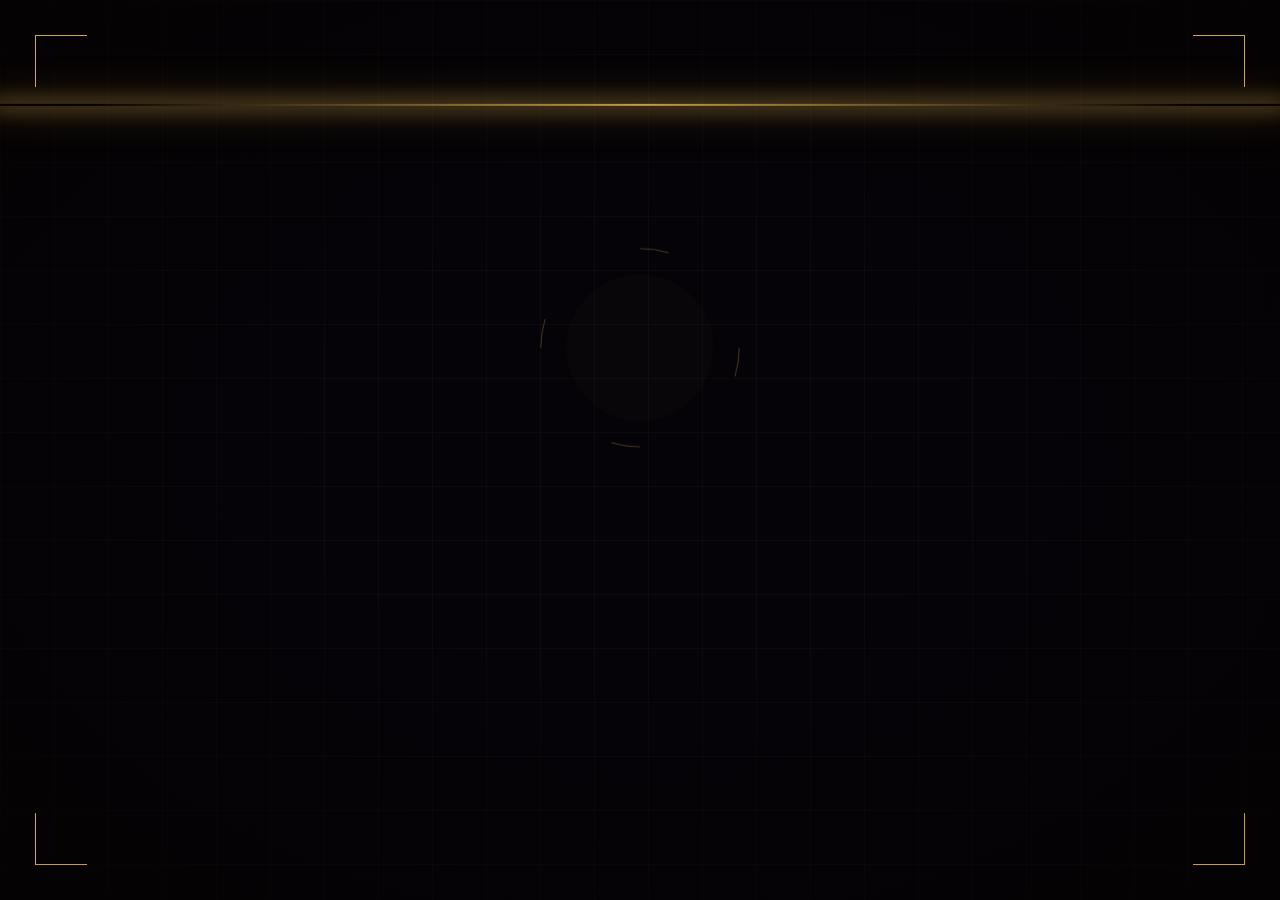
==== commit 76c85342: "fix: Public quant use PWM_KV for _qItemsFetchOnce (fix 404) + correct UTF-8" ====
--- a/index.html
+++ b/index.html
@@ -8,9 +8,6 @@
   <style>body{opacity:0}</style>
   <link rel="stylesheet" href="css/main.css">
   <link rel="stylesheet" href="css/fui-core.css">
-  <link rel="preload" href="/js/price-key.js" as="script">
-  <link rel="preload" href="/api/kv?key=wm_items_json" as="fetch">
-  <link rel="preload" href="/api/kv?key=avg_prices_full_json" as="fetch">
   <script src="js/fui-core.js"></script>
 </head>
 <body>
--- a/css/main.css
+++ b/css/main.css
@@ -13,37 +13,53 @@
 
 /* ── 可选字体：中文（体积大，只提供 woff2，优先走 Ws-Web CDN，本仓副本兜底） ── */
 @font-face {
-  font-family: '仓迹高德国妙黑';  src: url('../fonts/仓迹高德国妙黑.woff2') format('woff2');
+  font-family: '仓迹高德国妙黑';
+  src: url('https://wfspeed.run/fonts/仓迹高德国妙黑.woff2') format('woff2'),
+       url('../fonts/仓迹高德国妙黑.woff2') format('woff2');
   font-weight: 400 900; font-style: normal; font-display: swap;
 }
 @font-face {
-  font-family: '演示秋鸿楷';  src: url('../fonts/演示秋鸿楷.woff2') format('woff2');
+  font-family: '演示秋鸿楷';
+  src: url('https://wfspeed.run/fonts/演示秋鸿楷.woff2') format('woff2'),
+       url('../fonts/演示秋鸿楷.woff2') format('woff2');
   font-weight: 400 900; font-style: normal; font-display: swap;
 }
 @font-face {
-  font-family: 'QIJIFALLBACK';  src: url('../fonts/QIJIFALLBACK.woff2') format('woff2');
+  font-family: 'QIJIFALLBACK';
+  src: url('https://wfspeed.run/fonts/QIJIFALLBACK.woff2') format('woff2'),
+       url('../fonts/QIJIFALLBACK.woff2') format('woff2');
   font-weight: 400 900; font-style: normal; font-display: swap;
 }
 
 /* ── 可选字体：英文/数字 ── */
 @font-face {
-  font-family: 'Teko-Bold-5';  src: url('../fonts/Teko-Bold-5.woff2') format('woff2');
+  font-family: 'Teko-Bold-5';
+  src: url('https://wfspeed.run/fonts/Teko-Bold-5.woff2') format('woff2'),
+       url('../fonts/Teko-Bold-5.woff2') format('woff2');
   font-weight: 700; font-style: normal; font-display: swap;
 }
 @font-face {
-  font-family: 'LEMONMILK-MediumItalic';  src: url('../fonts/LEMONMILK-MediumItalic.woff2') format('woff2');
+  font-family: 'LEMONMILK-MediumItalic';
+  src: url('https://wfspeed.run/fonts/LEMONMILK-MediumItalic.woff2') format('woff2'),
+       url('../fonts/LEMONMILK-MediumItalic.woff2') format('woff2');
   font-weight: 500; font-style: italic; font-display: swap;
 }
 @font-face {
-  font-family: 'Cako-Black';  src: url('../fonts/Cako-Black.woff2') format('woff2');
+  font-family: 'Cako-Black';
+  src: url('https://wfspeed.run/fonts/Cako-Black.woff2') format('woff2'),
+       url('../fonts/Cako-Black.woff2') format('woff2');
   font-weight: 900; font-style: normal; font-display: swap;
 }
 @font-face {
-  font-family: 'Adieu-Regular-Bold';  src: url('../fonts/Adieu-Regular-Bold.woff2') format('woff2');
+  font-family: 'Adieu-Regular-Bold';
+  src: url('https://wfspeed.run/fonts/Adieu-Regular-Bold.woff2') format('woff2'),
+       url('../fonts/Adieu-Regular-Bold.woff2') format('woff2');
   font-weight: 700; font-style: normal; font-display: swap;
 }
 @font-face {
-  font-family: 'Elsie-Black';  src: url('../fonts/Elsie-Black.woff2') format('woff2');
+  font-family: 'Elsie-Black';
+  src: url('https://wfspeed.run/fonts/Elsie-Black.woff2') format('woff2'),
+       url('../fonts/Elsie-Black.woff2') format('woff2');
   font-weight: 900; font-style: normal; font-display: swap;
 }
 
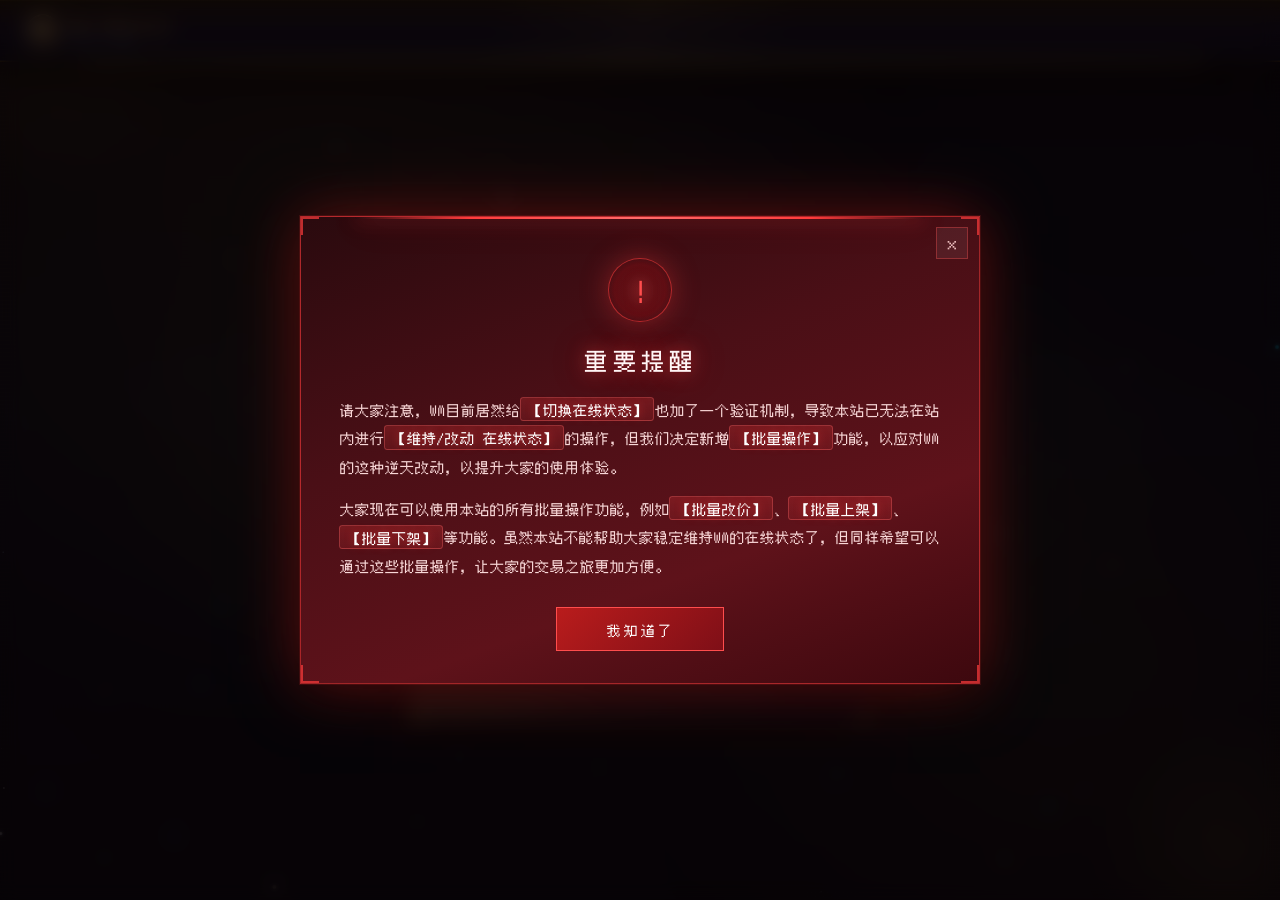
==== commit 035d9dbe: "fix: re-add preload for Public (correct UTF-8, no crossorigin for same-origin)" ====
--- a/index.html
+++ b/index.html
@@ -8,6 +8,12 @@
   <style>body{opacity:0}</style>
   <link rel="stylesheet" href="css/main.css">
   <link rel="stylesheet" href="css/fui-core.css">
+  <link rel="preload" href="/js/price-key.js" as="script">
+  <link rel="preload" href="/api/kv?key=wm_items_json" as="fetch">
+  <link rel="preload" href="/api/kv?key=avg_prices_full_json" as="fetch">
+  <link rel="preconnect" href="https://pwm-api.wfspeed.run" crossorigin>
+  <link rel="preconnect" href="https://cdn.jsdelivr.net" crossorigin>
+  <link rel="preconnect" href="https://raw.githubusercontent.com" crossorigin>
   <script src="js/fui-core.js"></script>
 </head>
 <body>
--- a/css/main.css
+++ b/css/main.css
@@ -13,53 +13,37 @@
 
 /* ── 可选字体：中文（体积大，只提供 woff2，优先走 Ws-Web CDN，本仓副本兜底） ── */
 @font-face {
-  font-family: '仓迹高德国妙黑';
-  src: url('https://wfspeed.run/fonts/仓迹高德国妙黑.woff2') format('woff2'),
-       url('../fonts/仓迹高德国妙黑.woff2') format('woff2');
+  font-family: '仓迹高德国妙黑';  src: url('../fonts/仓迹高德国妙黑.woff2') format('woff2');
   font-weight: 400 900; font-style: normal; font-display: swap;
 }
 @font-face {
-  font-family: '演示秋鸿楷';
-  src: url('https://wfspeed.run/fonts/演示秋鸿楷.woff2') format('woff2'),
-       url('../fonts/演示秋鸿楷.woff2') format('woff2');
+  font-family: '演示秋鸿楷';  src: url('../fonts/演示秋鸿楷.woff2') format('woff2');
   font-weight: 400 900; font-style: normal; font-display: swap;
 }
 @font-face {
-  font-family: 'QIJIFALLBACK';
-  src: url('https://wfspeed.run/fonts/QIJIFALLBACK.woff2') format('woff2'),
-       url('../fonts/QIJIFALLBACK.woff2') format('woff2');
+  font-family: 'QIJIFALLBACK';  src: url('../fonts/QIJIFALLBACK.woff2') format('woff2');
   font-weight: 400 900; font-style: normal; font-display: swap;
 }
 
 /* ── 可选字体：英文/数字 ── */
 @font-face {
-  font-family: 'Teko-Bold-5';
-  src: url('https://wfspeed.run/fonts/Teko-Bold-5.woff2') format('woff2'),
-       url('../fonts/Teko-Bold-5.woff2') format('woff2');
+  font-family: 'Teko-Bold-5';  src: url('../fonts/Teko-Bold-5.woff2') format('woff2');
   font-weight: 700; font-style: normal; font-display: swap;
 }
 @font-face {
-  font-family: 'LEMONMILK-MediumItalic';
-  src: url('https://wfspeed.run/fonts/LEMONMILK-MediumItalic.woff2') format('woff2'),
-       url('../fonts/LEMONMILK-MediumItalic.woff2') format('woff2');
+  font-family: 'LEMONMILK-MediumItalic';  src: url('../fonts/LEMONMILK-MediumItalic.woff2') format('woff2');
   font-weight: 500; font-style: italic; font-display: swap;
 }
 @font-face {
-  font-family: 'Cako-Black';
-  src: url('https://wfspeed.run/fonts/Cako-Black.woff2') format('woff2'),
-       url('../fonts/Cako-Black.woff2') format('woff2');
+  font-family: 'Cako-Black';  src: url('../fonts/Cako-Black.woff2') format('woff2');
   font-weight: 900; font-style: normal; font-display: swap;
 }
 @font-face {
-  font-family: 'Adieu-Regular-Bold';
-  src: url('https://wfspeed.run/fonts/Adieu-Regular-Bold.woff2') format('woff2'),
-       url('../fonts/Adieu-Regular-Bold.woff2') format('woff2');
+  font-family: 'Adieu-Regular-Bold';  src: url('../fonts/Adieu-Regular-Bold.woff2') format('woff2');
   font-weight: 700; font-style: normal; font-display: swap;
 }
 @font-face {
-  font-family: 'Elsie-Black';
-  src: url('https://wfspeed.run/fonts/Elsie-Black.woff2') format('woff2'),
-       url('../fonts/Elsie-Black.woff2') format('woff2');
+  font-family: 'Elsie-Black';  src: url('../fonts/Elsie-Black.woff2') format('woff2');
   font-weight: 900; font-style: normal; font-display: swap;
 }
 
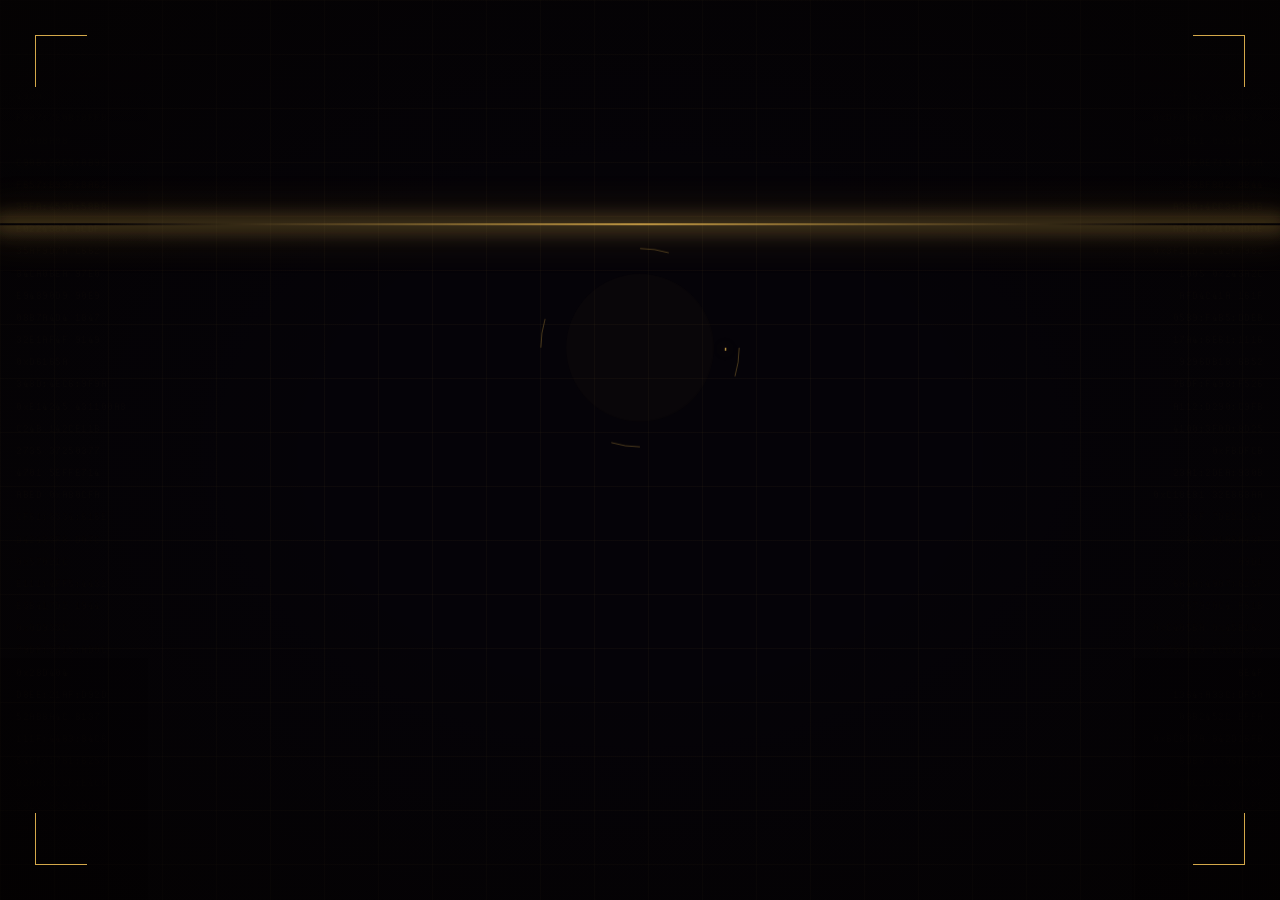
==== commit e1d44c05: "feat: add WM orderbook context and refresh feedback" ====
--- a/index.html
+++ b/index.html
@@ -289,7 +289,7 @@
           <div class="bw-batch-item">
             <label class="bw-batch-field-label">原价刷新订单</label>
             <div class="bw-batch-input-row">
-              <button class="bw-batch-btn" id="bw-batch-refresh-btn" title="不改变价格/数量/可见性，仅刷新当前筛选订单的更新时间">原价刷新</button>
+              <button class="bw-batch-btn" id="bw-batch-refresh-btn" title="保持订单字段原值，提交更新并回读更新时间">原价刷新</button>
             </div>
           </div>
         </div>
@@ -303,6 +303,8 @@
             中止
           </button>
         </div>
+
+        <div class="bw-batch-refresh-status" id="bw-batch-refresh-status" role="status" aria-live="polite" hidden></div>
 
         <!-- 批量失败态面板 -->
         <div class="bw-batch-fail" id="bw-batch-fail" style="display:none">
@@ -430,6 +432,14 @@
           <input type="number" id="bw-drawer-rank" class="bw-drawer-input" min="0" value="0">
         </div>
       </div>
+
+      <section class="bw-edit-orderbook" aria-labelledby="bw-edit-orderbook-title">
+        <div class="bw-edit-orderbook-head">
+          <span class="bw-drawer-label" id="bw-edit-orderbook-title">同条件市场订单</span>
+          <button class="bw-edit-orderbook-refresh" id="bw-edit-orderbook-refresh" type="button" aria-label="刷新市场订单">刷新</button>
+        </div>
+        <div class="bw-edit-orderbook-list" id="bw-edit-orderbook-list" role="status" aria-live="polite">正在加载订单…</div>
+      </section>
 
       <div class="bw-drawer-actions">
         <button class="bw-drawer-btn bw-drawer-btn-update" id="bw-drawer-update">更新</button>
--- a/css/main.css
+++ b/css/main.css
@@ -1830,6 +1830,9 @@
   50%       { opacity: 1;   transform: translate(50%,-50%) scale(1.3); }
 }
 .bw-batch-prog-text { font-size: .72rem; color: var(--c-text2); white-space: nowrap; font-variant-numeric: tabular-nums; }
+.bw-batch-refresh-status { margin-top: .4rem; color: var(--c-text2); font-size: .72rem; line-height: 1.45; }
+.bw-batch-refresh-status[hidden] { display: none; }
+.bw-batch-refresh-status.is-error { color: var(--c-err-text); }
 .bw-batch-abort-btn {
   display: inline-flex; align-items: center; gap: .28rem;
   padding: .22rem .6rem; flex-shrink: 0;
@@ -2290,6 +2293,21 @@
 
 .bw-drawer-field { display: flex; flex-direction: column; gap: .38rem; }
 .bw-drawer-label { font-size: .72rem; font-weight: 700; color: var(--c-text2); letter-spacing: .06em; text-transform: uppercase; }
+
+.bw-edit-orderbook { border: 1px solid var(--c-border); border-radius: var(--r-md); background: rgba(var(--g-deep),.12); padding: .7rem; }
+.bw-edit-orderbook-head { display: flex; align-items: center; justify-content: space-between; gap: .5rem; margin-bottom: .55rem; }
+.bw-edit-orderbook-refresh { flex: 0 0 auto; padding: .22rem .55rem; border: 1px solid var(--c-btn-ghost-border); border-radius: var(--r-sm); background: var(--c-btn-ghost-bg); color: var(--c-text2); font: inherit; font-size: .68rem; cursor: pointer; }
+.bw-edit-orderbook-refresh:hover { border-color: var(--c-gold-mid); color: var(--c-white); }
+.bw-edit-orderbook-refresh:disabled { opacity: .55; cursor: wait; }
+.bw-edit-orderbook-list { min-height: 2.4rem; color: var(--c-text2); font-size: .74rem; }
+.bw-edit-orderbook-empty { padding: .35rem 0; color: var(--c-text2); }
+.bw-edit-order-list { display: grid; gap: .38rem; margin: 0; padding: 0; list-style: none; }
+.bw-edit-order-row { display: flex; align-items: center; justify-content: space-between; gap: .5rem; min-width: 0; padding: .38rem .45rem; border: 1px solid var(--c-border); border-radius: var(--r-sm); background: rgba(var(--g-deep),.1); }
+.bw-edit-order-user { min-width: 0; overflow: hidden; text-overflow: ellipsis; white-space: nowrap; color: var(--c-text); }
+.bw-edit-order-meta { display: block; margin-top: .12rem; color: var(--c-text2); font-size: .65rem; }
+.bw-edit-order-price { flex: 0 0 auto; font-size: .9rem; font-weight: 800; white-space: nowrap; }
+.bw-edit-order-price.is-sell { color: var(--c-sell-text); }
+.bw-edit-order-price.is-buy { color: var(--c-buy-text); }
 
 .bw-vis-pills { display: flex; gap: .4rem; }
 .bw-vis-pill {
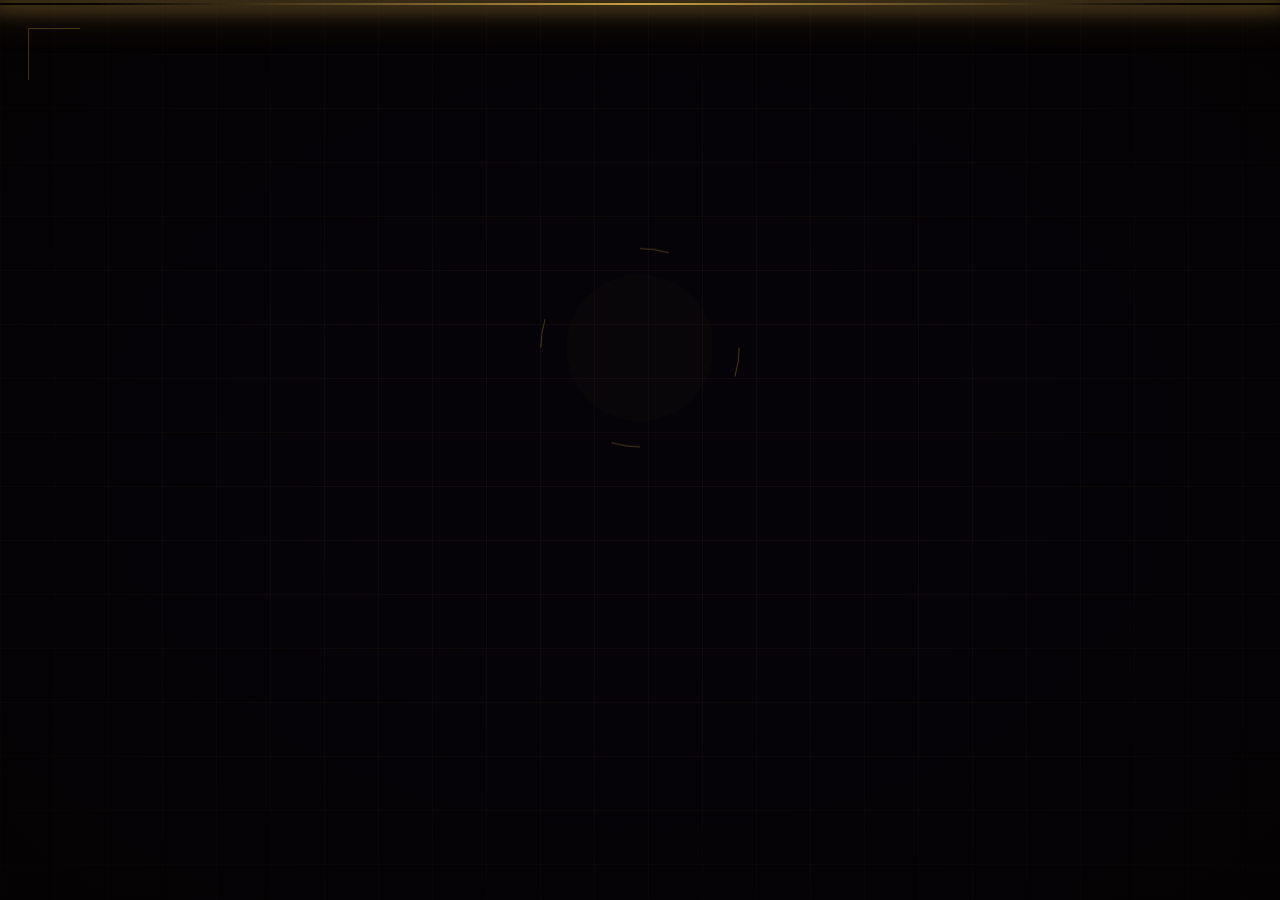
==== commit 4e2b3856: "fix: show batch refresh progress and speed order startup" ====
--- a/index.html
+++ b/index.html
@@ -295,9 +295,9 @@
         </div>
         <div class="bw-batch-progress" id="bw-batch-progress" style="display:none">
           <div class="bw-batch-bar-wrap">
-            <div class="bw-batch-bar" id="bw-batch-bar"></div>
-          </div>
-          <span class="bw-batch-prog-text" id="bw-batch-prog-text">0 / 0</span>
+            <div class="bw-batch-bar" id="bw-batch-bar" role="progressbar" aria-label="批量订单操作进度" aria-valuemin="0" aria-valuemax="100" aria-valuenow="0"></div>
+          </div>
+          <span class="bw-batch-prog-text" id="bw-batch-prog-text" role="status" aria-live="polite">0 / 0</span>
           <button class="bw-batch-abort-btn" id="bw-batch-abort-btn" title="中止当前批处理任务">
             <svg width="11" height="11" viewBox="0 0 12 12" fill="currentColor"><rect x="2" y="2" width="8" height="8" rx="1"/></svg>
             中止
--- a/css/main.css
+++ b/css/main.css
@@ -1813,6 +1813,23 @@
   from { background-position: 0 0, 0% 0%; }
   to   { background-position: 0 0, -100% -100%; }
 }
+.bw-batch-bar-wrap.is-indeterminate { overflow: hidden; }
+.bw-batch-bar.is-indeterminate {
+  width: 32% !important;
+  transform: translateX(-100%);
+  animation: batchBarFlow 1.3s linear infinite, bwBatchIndeterminate 1.25s ease-in-out infinite;
+}
+@keyframes bwBatchIndeterminate {
+  from { transform: translateX(-100%); }
+  to   { transform: translateX(310%); }
+}
+@media (prefers-reduced-motion: reduce) {
+  .bw-batch-bar.is-indeterminate { animation: none !important; transform: translateX(35%); }
+}
+html[data-fui-theme="minimal"] .bw-batch-bar.is-indeterminate {
+  animation: none !important;
+  transform: translateX(35%);
+}
 /* 彗星头部：始终贴在进度条当前前沿，随宽度变化自动跟随 */
 .bw-batch-bar::after {
   content: '';
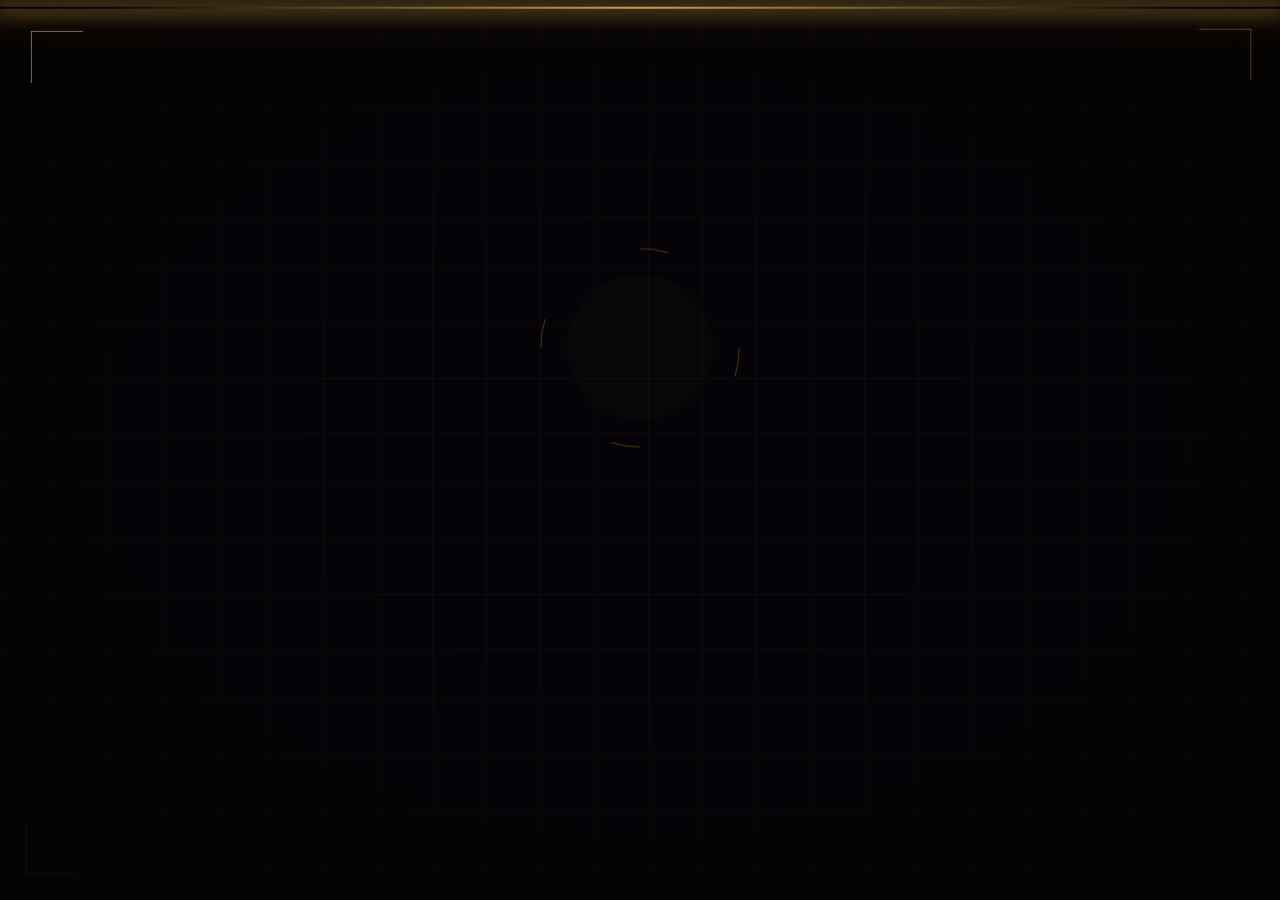
==== commit 82011713: "feat(data): publish verified Public-WM raw release pointers" ====
--- a/index.html
+++ b/index.html
@@ -9,8 +9,6 @@
   <link rel="stylesheet" href="css/main.css">
   <link rel="stylesheet" href="css/fui-core.css">
   <link rel="preload" href="/js/price-key.js" as="script">
-  <link rel="preload" href="/api/kv?key=wm_items_json" as="fetch">
-  <link rel="preload" href="/api/kv?key=avg_prices_full_json" as="fetch">
   <link rel="preconnect" href="https://pwm-api.wfspeed.run" crossorigin>
   <link rel="preconnect" href="https://cdn.jsdelivr.net" crossorigin>
   <link rel="preconnect" href="https://raw.githubusercontent.com" crossorigin>
@@ -546,9 +544,10 @@
 
   <script src="js/vendor/gsap/gsap.min.js"></script>
   <script src="js/vendor/gsap/ScrollTrigger.min.js"></script>
+  <script src="js/release-data.js?v=20261027-rawrelease"></script>
   <script src="js/shared.js"></script>
   <script src="js/price-key.js"></script>
-  <script src="js/main.js"></script>
+  <script src="js/main.js?v=20261027-rawrelease"></script>
 <!-- 重要提醒 — 暗红大型居中弹窗（登录页/主页共用） -->
 <div class="bw-important-overlay" id="bw-important-overlay" aria-hidden="true">
   <div class="bw-important-box" role="dialog" aria-modal="true" aria-labelledby="bw-important-title">
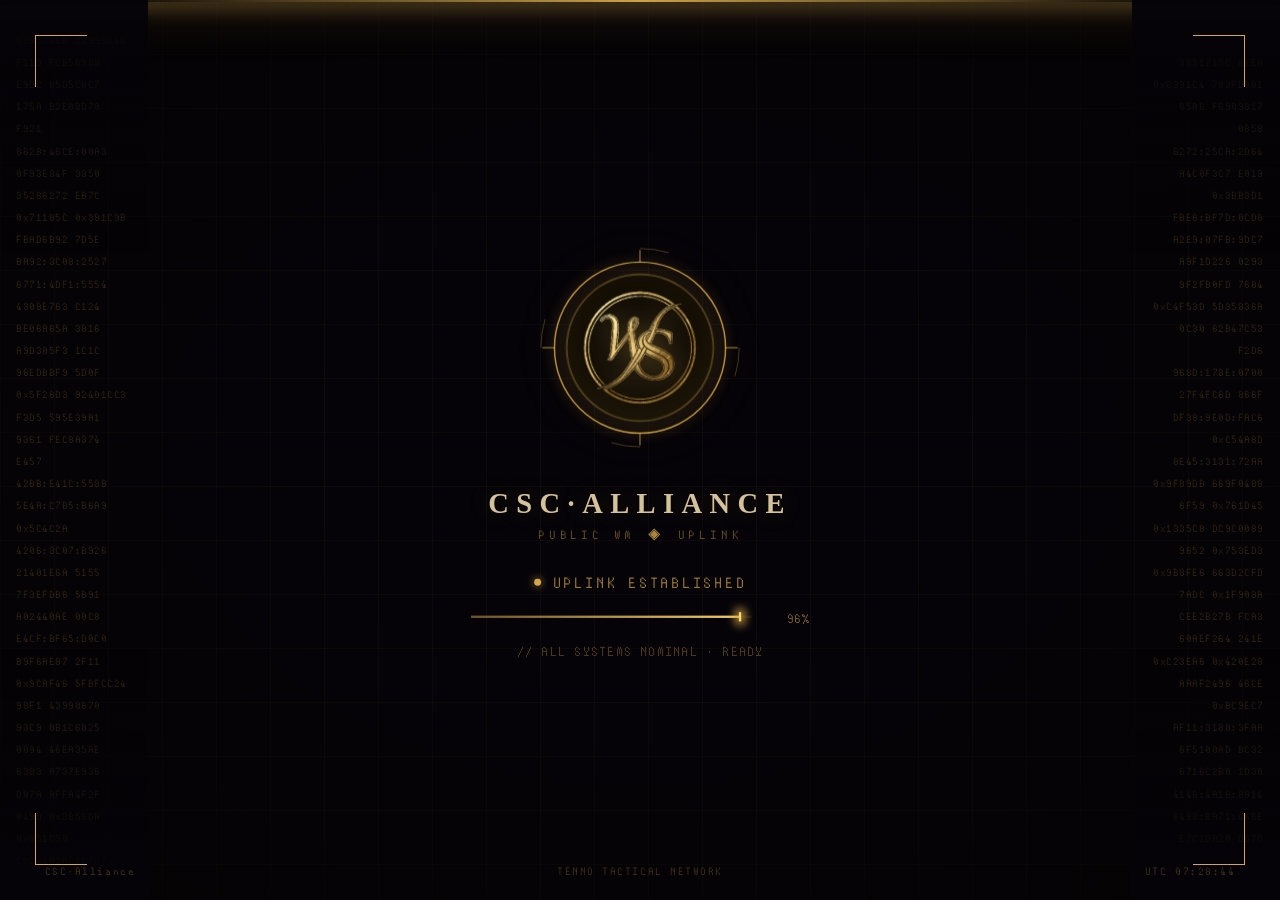
==== commit 2b6e39dc: "docs: update service notice" ====
--- a/index.html
+++ b/index.html
@@ -557,8 +557,7 @@
     <div class="bw-important-icon">!</div>
     <div class="bw-important-title" id="bw-important-title">重要提醒</div>
     <div class="bw-important-msg">
-      <p>请大家注意，WM目前居然给<span class="bw-important-hl">【切换在线状态】</span>也加了一个验证机制，导致本站已无法在站内进行<span class="bw-important-hl">【维持/改动 在线状态】</span>的操作，但我们决定新增<span class="bw-important-hl">【批量操作】</span>功能，以应对WM的这种逆天改动，以提升大家的使用体验。</p>
-      <p>大家现在可以使用本站的所有批量操作功能，例如<span class="bw-important-hl">【批量改价】</span>、<span class="bw-important-hl">【批量上架】</span>、<span class="bw-important-hl">【批量下架】</span>等功能。虽然本站不能帮助大家稳定维持WM的在线状态了，但同样希望可以通过这些批量操作，让大家的交易之旅更加方便。</p>
+      <p>由于WM对于大量Api调用的限制，本站当前无法继续提供服务，但我们正在制作新项目，以继续帮助大家对订单进行方便的批量操作。</p>
     </div>
     <button class="bw-important-close" id="bw-important-close">我知道了</button>
   </div>
